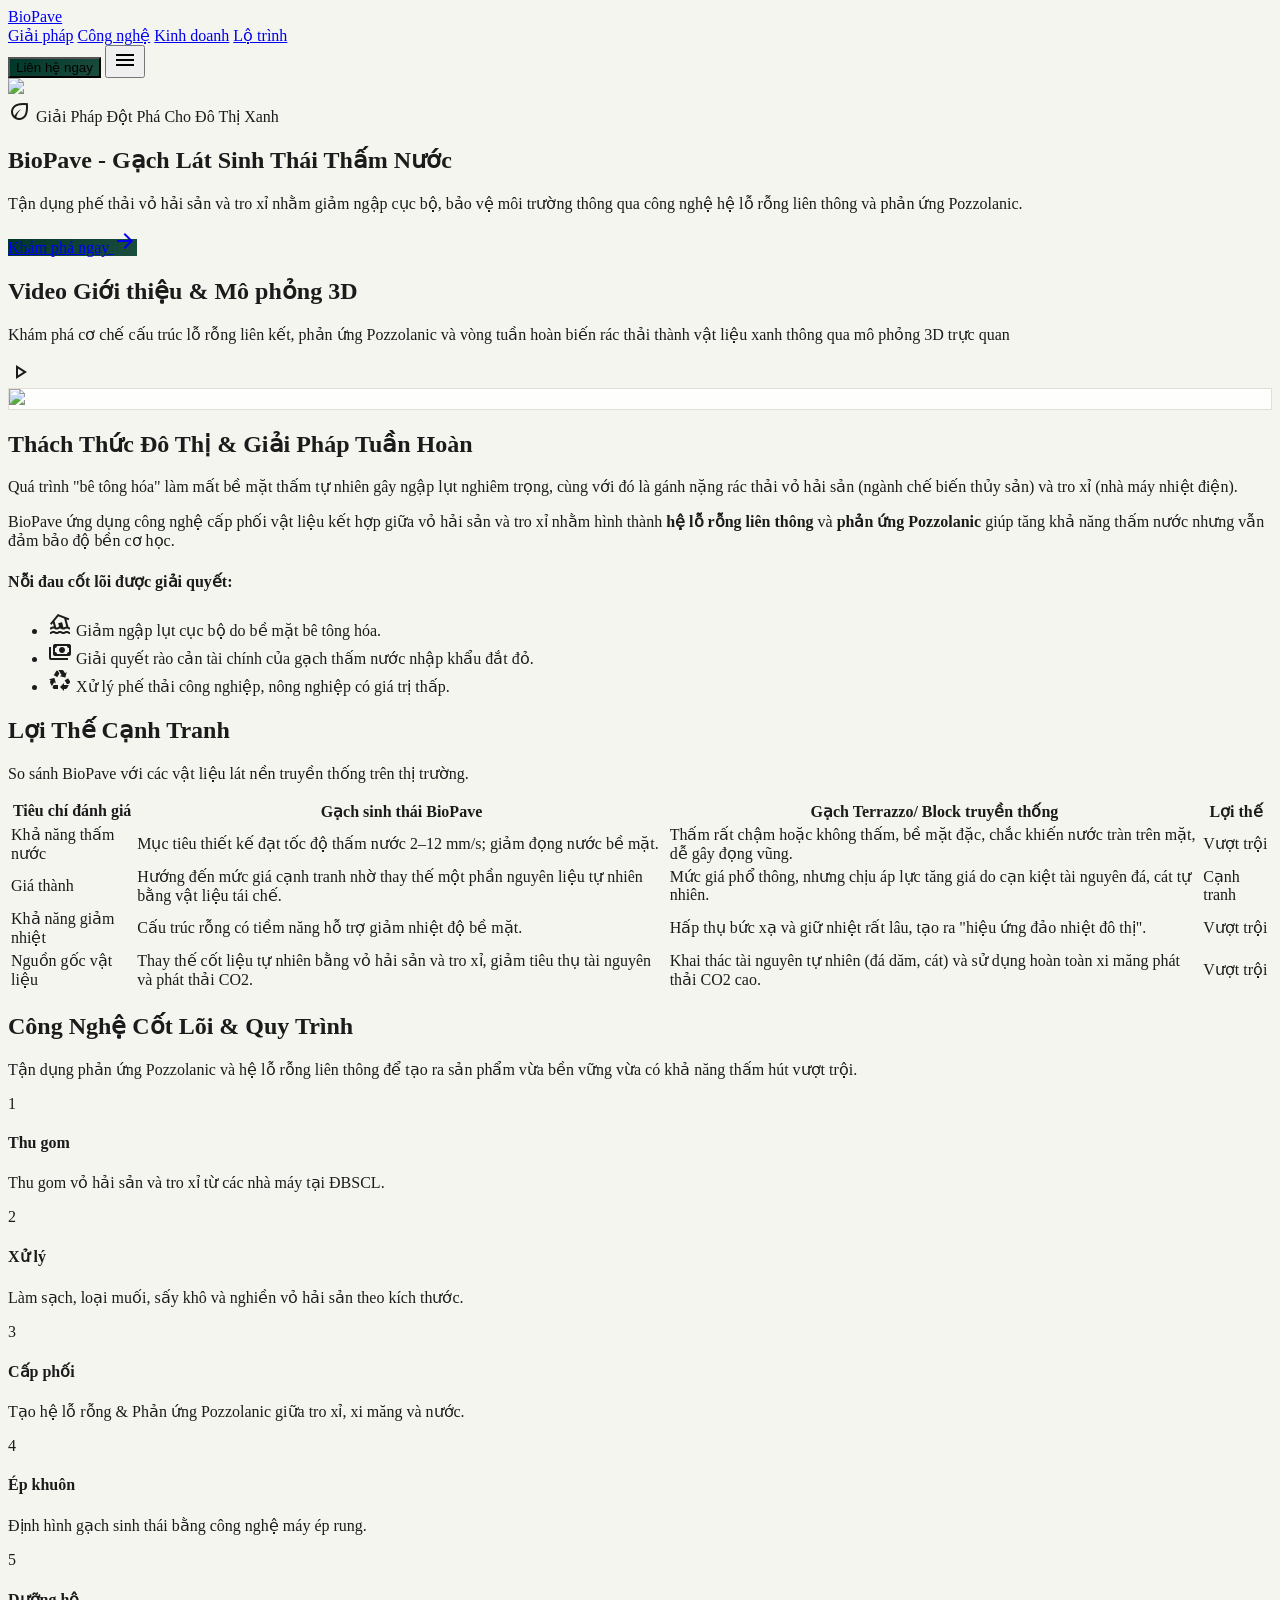
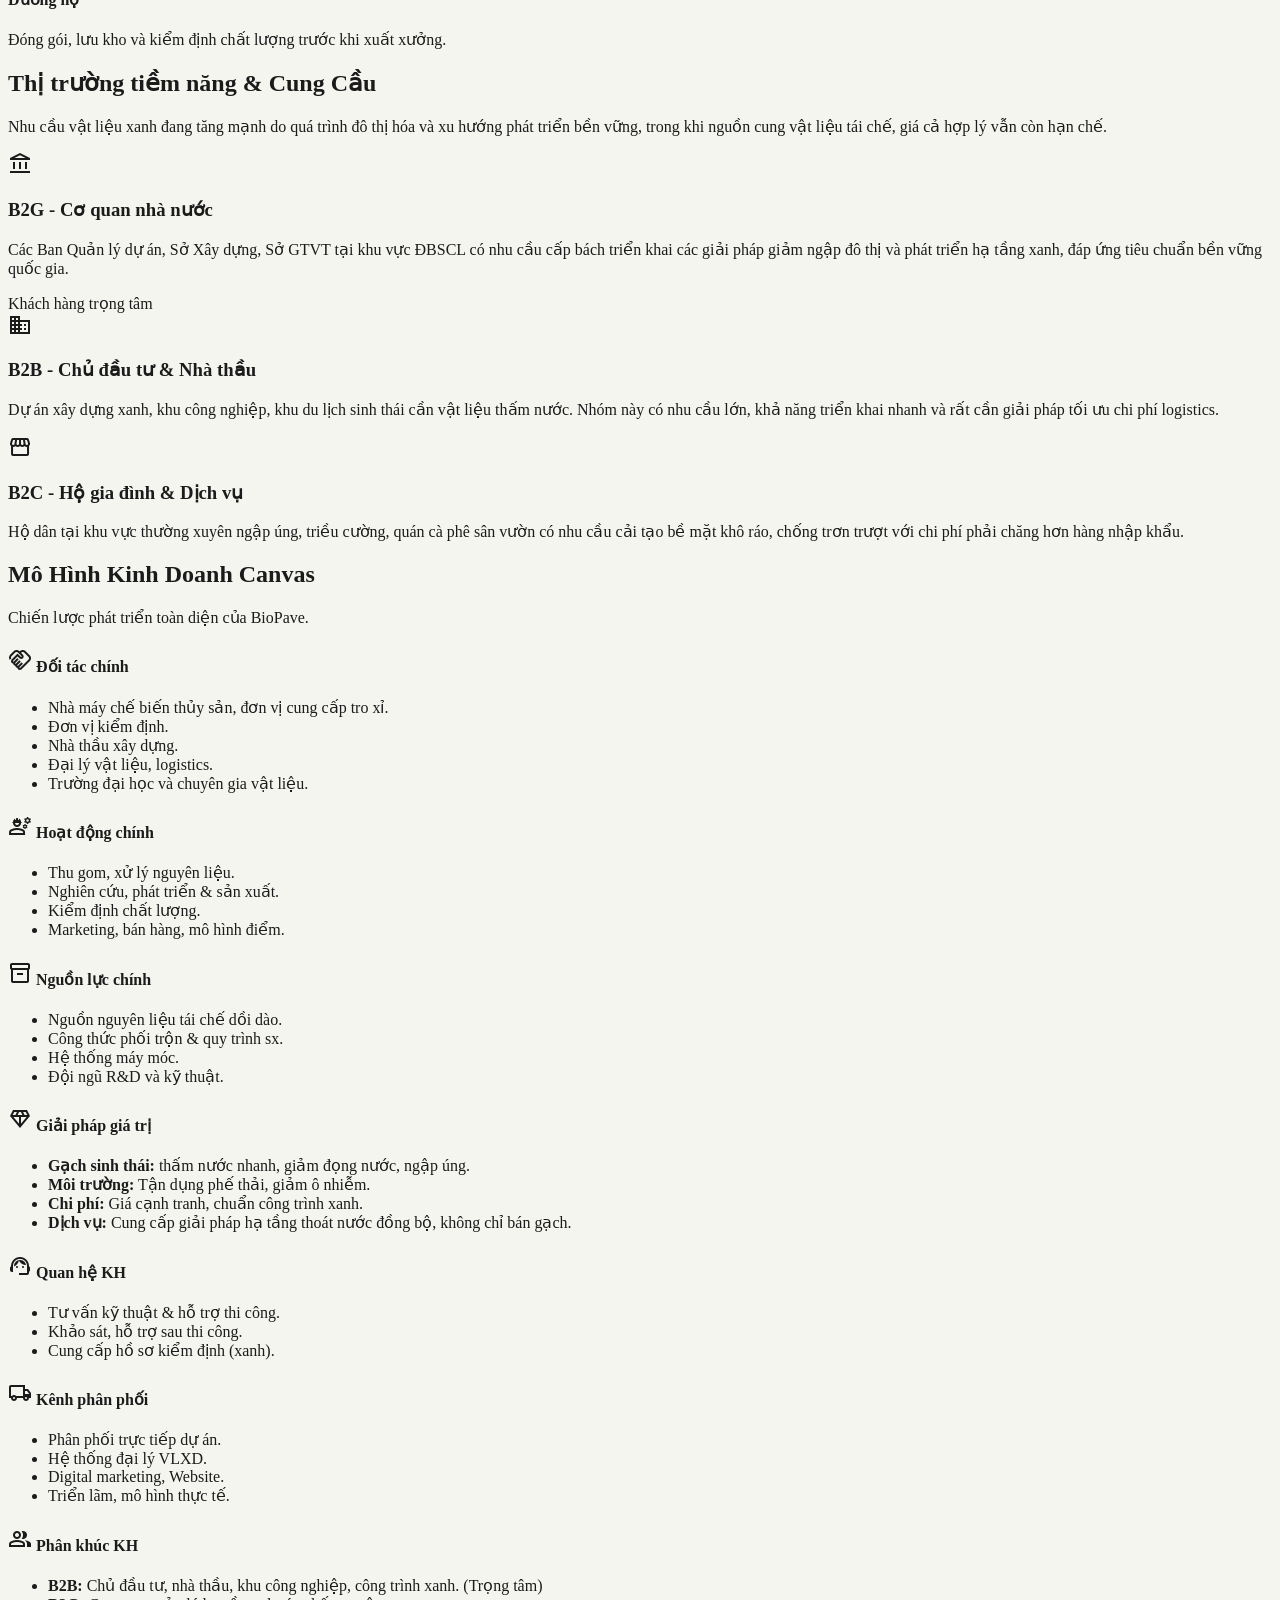
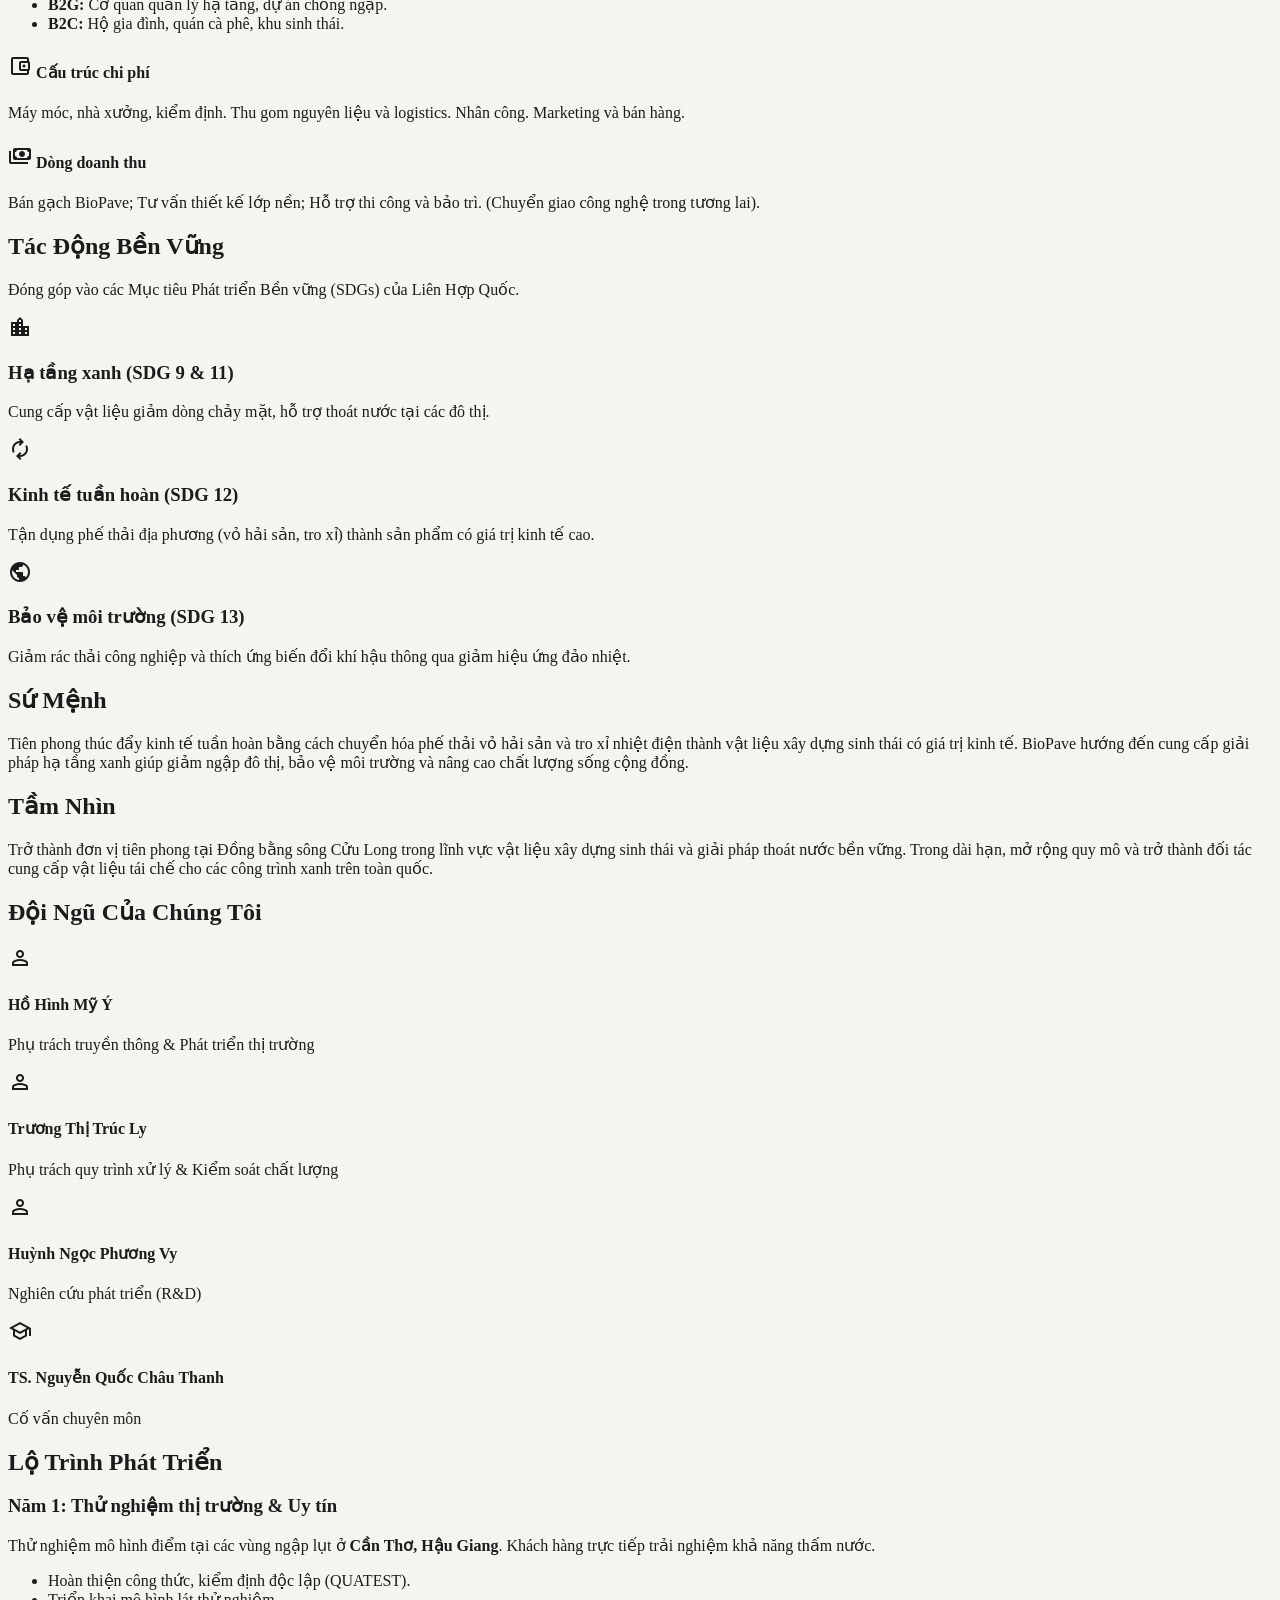
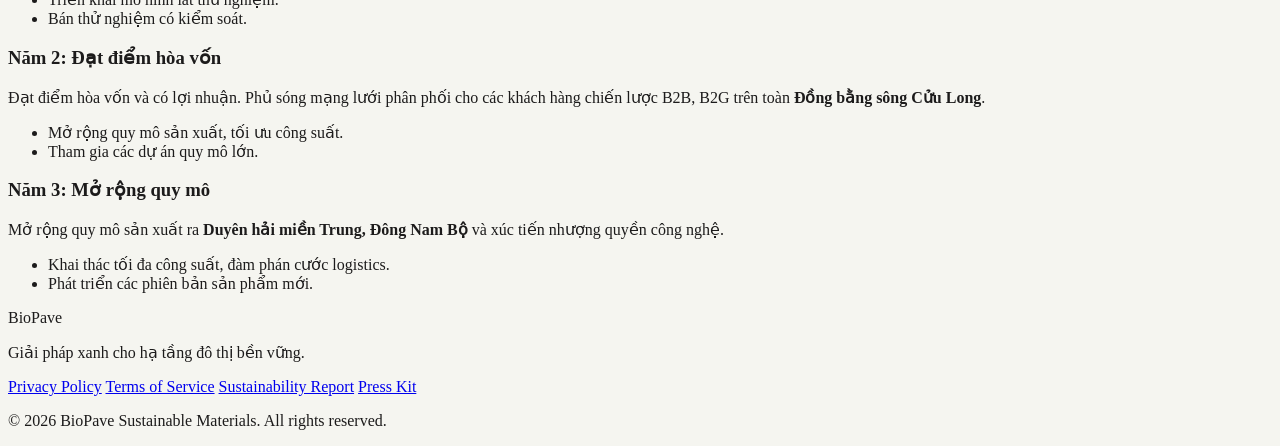
==== index.html @ 24994760 "Create index.html" ====
<!DOCTYPE html>

<html class="light" lang="vi"><head>
<meta charset="utf-8"/>
<meta content="width=device-width, initial-scale=1.0" name="viewport"/>
<title>BioPave - Gạch Lát Sinh Thái Thấm Nước</title>
<!-- Tailwind CSS & Plugins -->
<script src="https://cdn.tailwindcss.com?plugins=forms,container-queries"></script>
<!-- Google Fonts -->
<link href="https://fonts.googleapis.com" rel="preconnect"/>
<link crossorigin="" href="https://fonts.gstatic.com" rel="preconnect"/>
<link href="https://fonts.googleapis.com/css2?family=Be+Vietnam+Pro:wght@400;500;600;700&amp;display=swap" rel="stylesheet"/>
<!-- Material Symbols -->
<link href="https://fonts.googleapis.com/css2?family=Material+Symbols+Outlined:wght,FILL@100..700,0..1&amp;display=swap" rel="stylesheet"/>
<!-- Tailwind Configuration -->
<script id="tailwind-config">
        tailwind.config = {
            darkMode: "class",
            theme: {
                extend: {
                    "colors": {
                        "primary-fixed-dim": "#9ed1bd",
                        "tertiary-container": "#434542",
                        "primary-fixed": "#baeed9",
                        "surface-bright": "#fcf9f8",
                        "on-surface": "#1c1b1b",
                        "surface-container-highest": "#e5e2e1",
                        "on-secondary-container": "#765f3d",
                        "on-primary": "#ffffff",
                        "on-secondary-fixed-variant": "#584324",
                        "on-tertiary": "#ffffff",
                        "on-primary-container": "#8abda9",
                        "secondary-container": "#fbdbb0",
                        "secondary-fixed-dim": "#e1c299",
                        "inverse-surface": "#313030",
                        "surface-container-low": "#f6f3f2",
                        "inverse-on-surface": "#f3f0ef",
                        "tertiary-fixed-dim": "#c6c7c2",
                        "surface-container": "#f0edec",
                        "secondary": "#725a39",
                        "error-container": "#ffdad6",
                        "on-tertiary-fixed-variant": "#454744",
                        "on-primary-fixed-variant": "#1d4f40",
                        "on-tertiary-container": "#b2b2ae",
                        "on-primary-fixed": "#002117",
                        "tertiary": "#2d2f2c",
                        "surface-variant": "#e5e2e1",
                        "on-secondary-fixed": "#281801",
                        "surface-dim": "#dcd9d9",
                        "error": "#ba1a1a",
                        "on-error-container": "#93000a",
                        "secondary-fixed": "#feddb3",
                        "surface-container-lowest": "#ffffff",
                        "on-tertiary-fixed": "#1a1c19",
                        "on-error": "#ffffff",
                        "on-surface-variant": "#404945",
                        "tertiary-fixed": "#e3e3de",
                        "inverse-primary": "#9ed1bd",
                        "outline-variant": "#c0c9c3",
                        "surface-container-high": "#ebe7e7",
                        "outline": "#707974",
                        "surface": "#fcf9f8",
                        "on-secondary": "#ffffff",
                        "surface-tint": "#376757",
                        "on-background": "#1c1b1b",
                        "primary-container": "#1b4d3e",
                        "background": "#fcf9f8",
                        "primary": "#003629"
                    },
                    "borderRadius": {
                        "DEFAULT": "0.25rem",
                        "lg": "0.5rem",
                        "xl": "0.75rem",
                        "full": "9999px",
                        "2xl": "1rem",
                        "3xl": "1.5rem"
                    },
                    "spacing": {
                        "margin-desktop": "40px",
                        "container-max": "1280px",
                        "unit": "8px",
                        "gutter": "24px",
                        "margin-mobile": "16px",
                        "section-py": "120px"
                    },
                    "fontFamily": {
                        "label-md": ["Be Vietnam Pro"],
                        "headline-md": ["Be Vietnam Pro"],
                        "headline-xl-mobile": ["Be Vietnam Pro"],
                        "body-lg": ["Be Vietnam Pro"],
                        "headline-lg": ["Be Vietnam Pro"],
                        "headline-xl": ["Be Vietnam Pro"],
                        "body-md": ["Be Vietnam Pro"]
                    },
                    "fontSize": {
                        "label-md": ["14px", { "lineHeight": "20px", "letterSpacing": "0.05em", "fontWeight": "600" }],
                        "headline-md": ["24px", { "lineHeight": "32px", "fontWeight": "600" }],
                        "headline-xl-mobile": ["32px", { "lineHeight": "40px", "letterSpacing": "-0.01em", "fontWeight": "700" }],
                        "body-lg": ["18px", { "lineHeight": "28px", "fontWeight": "400" }],
                        "headline-lg": ["32px", { "lineHeight": "40px", "fontWeight": "600" }],
                        "headline-xl": ["48px", { "lineHeight": "56px", "letterSpacing": "-0.02em", "fontWeight": "700" }],
                        "body-md": ["16px", { "lineHeight": "24px", "fontWeight": "400" }]
                    },
                    "boxShadow": {
                        "soft": "0 4px 20px rgba(27, 77, 62, 0.08)",
                        "canvas": "0 8px 30px rgba(27, 77, 62, 0.12)"
                    }
                }
            }
        }
    </script>
<style>
        body {
            background-color: #F5F5F0; /* Level 1 Base */
            color: #1c1b1b;
        }
        .btn-primary {
            background: linear-gradient(135deg, #003629 0%, #1b4d3e 100%);
            transition: all 0.3s ease;
        }
        .btn-primary:hover {
            background: linear-gradient(135deg, #1b4d3e 0%, #376757 100%);
            transform: translateY(-2px);
            box-shadow: 0 8px 24px rgba(27, 77, 62, 0.2);
        }
        .glass-card {
            background: rgba(255, 255, 255, 0.85);
            backdrop-filter: blur(12px);
            border: 1px solid rgba(114, 90, 57, 0.2);
        }
        .table-row-hover:hover {
            background-color: rgba(186, 238, 217, 0.1);
        }
    </style>
</head>
<body class="font-body-md text-on-background antialiased selection:bg-primary-container selection:text-on-primary-container overflow-x-hidden">
<!-- TopNavBar Shared Component -->
<nav class="fixed top-0 w-full z-50 bg-surface/80 dark:bg-surface-dim/80 backdrop-blur-md shadow-sm transition-all duration-300 ease-in-out">
<div class="flex justify-between items-center h-20 px-margin-mobile md:px-margin-desktop max-w-container-max mx-auto">
<a class="font-headline-md text-headline-md font-bold text-primary dark:text-primary-fixed-dim" href="#">BioPave</a>
<div class="hidden md:flex items-center gap-6">
<a class="font-label-md text-label-md text-on-surface-variant dark:text-on-tertiary-container hover:text-primary transition-colors hover:bg-primary-container/10 dark:hover:bg-primary-container/20 rounded-lg px-3 py-2 transition-all" href="#solutions">Giải pháp</a>
<a class="font-label-md text-label-md text-on-surface-variant dark:text-on-tertiary-container hover:text-primary transition-colors hover:bg-primary-container/10 dark:hover:bg-primary-container/20 rounded-lg px-3 py-2 transition-all" href="#technology">Công nghệ</a>
<a class="font-label-md text-label-md text-on-surface-variant dark:text-on-tertiary-container hover:text-primary transition-colors hover:bg-primary-container/10 dark:hover:bg-primary-container/20 rounded-lg px-3 py-2 transition-all" href="#business">Kinh doanh</a>
<a class="font-label-md text-label-md text-on-surface-variant dark:text-on-tertiary-container hover:text-primary transition-colors hover:bg-primary-container/10 dark:hover:bg-primary-container/20 rounded-lg px-3 py-2 transition-all" href="#roadmap">Lộ trình</a>
</div>
<button class="hidden md:inline-flex btn-primary text-on-primary font-label-md text-label-md px-6 py-3 rounded-full">Liên hệ ngay</button>
<button class="md:hidden text-primary p-2">
<span class="material-symbols-outlined text-2xl">menu</span>
</button>
</div>
</nav>
<main>
<!-- 1. Hero Section -->
<section class="relative min-h-[90vh] flex items-center justify-center pt-20 overflow-hidden">
<!-- Background Image -->
<div class="absolute inset-0 z-0">
<img class="w-full h-full object-cover object-center" data-alt="Macro photography of permeable bio-paving stones in an urban park setting. The ground is made of textured, sustainable concrete mixed with recycled materials, allowing water to drain. Small patches of green moss and grass grow between the joints. The background shows a modern, bright, out-of-focus city street với pedestrians, bathed in soft, natural daylight. The aesthetic is ecological modernism, emphasizing a clean, green, and breathable urban environment." src="https://lh3.googleusercontent.com/aida-public/[base64]"/>
<div class="absolute inset-0 bg-surface/70 backdrop-blur-sm"></div>
<div class="absolute inset-0 bg-gradient-to-t from-background to-transparent"></div>
</div>
<div class="relative z-10 max-w-container-max mx-auto px-margin-mobile md:px-margin-desktop text-center mt-12 md:mt-24">
<div class="inline-flex items-center gap-2 px-4 py-2 rounded-full bg-primary-container/10 text-primary-container font-label-md text-label-md mb-8 border border-primary-container/20">
<span class="material-symbols-outlined text-sm">eco</span>
                    Giải Pháp Đột Phá Cho Đô Thị Xanh
                </div>
<h1 class="font-headline-xl-mobile md:font-headline-xl text-headline-xl-mobile md:text-headline-xl text-primary max-w-4xl mx-auto mb-6 leading-tight">
                    BioPave - Gạch Lát Sinh Thái Thấm Nước
                </h1>
<p class="font-body-lg text-body-lg text-on-surface-variant max-w-2xl mx-auto mb-10">
                    Tận dụng phế thải vỏ hải sản và tro xỉ nhằm giảm ngập cục bộ, bảo vệ môi trường thông qua công nghệ hệ lỗ rỗng liên thông và phản ứng Pozzolanic.
                </p>
<a class="inline-flex items-center justify-center btn-primary text-on-primary font-label-md text-label-md px-8 py-4 rounded-full min-w-[200px]" href="#solutions">
                    Khám phá ngay
                    <span class="material-symbols-outlined ml-2 text-sm">arrow_forward</span>
</a>
</div>
</section><section class="py-20 bg-surface-container-low">
<div class="max-w-container-max mx-auto px-margin-mobile md:px-margin-desktop text-center">
<h2 class="font-headline-md text-headline-md text-primary mb-4">Video Giới thiệu &amp; Mô phỏng 3D</h2>
<p class="font-body-md text-body-md text-on-surface-variant max-w-3xl mx-auto mb-12">
      Khám phá cơ chế cấu trúc lỗ rỗng liên kết, phản ứng Pozzolanic và vòng tuần hoàn biến rác thải thành vật liệu xanh thông qua mô phỏng 3D trực quan
    </p>
<div class="relative aspect-video w-full max-w-4xl mx-auto bg-surface-container-highest rounded-3xl overflow-hidden shadow-lg group cursor-pointer">
<div class="absolute inset-0 flex items-center justify-center">
<div class="w-20 h-20 bg-primary-container rounded-full flex items-center justify-center text-on-primary shadow-xl transition-transform duration-300 group-hover:scale-110">
<span class="material-symbols-outlined text-4xl">play_arrow</span>
</div>
</div>
<div class="absolute inset-0 bg-primary/5 opacity-0 group-hover:opacity-100 transition-opacity duration-300"></div>
</div>
</div>
</section>
<!-- 3. Problem & Solution Section -->
<section class="py-section-py bg-background relative z-20" id="solutions">
<div class="max-w-container-max mx-auto px-margin-mobile md:px-margin-desktop">
<div class="grid grid-cols-1 lg:grid-cols-2 gap-16 items-center">
<div class="order-2 lg:order-1 relative">
<div class="aspect-square rounded-3xl overflow-hidden glass-card p-4 relative z-10 shadow-soft">
<img class="w-full h-full object-cover rounded-2xl" data-alt="A split-screen style conceptual illustration or 3D render. One side shows traditional grey concrete paving causing a puddle of water during rain. The other side shows BioPave permeable paving with water filtering straight through the surface into the ground below. The overall tone is modern, clean, highlighting the contrast between conventional urban flooding and sustainable drainage solutions in a bright, ecological architectural style." src="https://lh3.googleusercontent.com/aida-public/[base64]"/>
</div>
<!-- Decorative element -->
<div class="absolute -bottom-8 -right-8 w-64 h-64 bg-primary-fixed rounded-full blur-3xl opacity-50 z-0"></div>
</div>
<div class="order-1 lg:order-2">
<h2 class="font-headline-lg text-headline-lg text-primary mb-6">Thách Thức Đô Thị &amp; Giải Pháp Tuần Hoàn</h2>
<p class="font-body-lg text-body-lg text-on-surface-variant leading-relaxed mb-6">
                            Quá trình "bê tông hóa" làm mất bề mặt thấm tự nhiên gây ngập lụt nghiêm trọng, cùng với đó là gánh nặng rác thải vỏ hải sản (ngành chế biến thủy sản) và tro xỉ (nhà máy nhiệt điện).
                        </p>
<p class="font-body-lg text-body-lg text-on-surface-variant leading-relaxed mb-8">
                            BioPave ứng dụng công nghệ cấp phối vật liệu kết hợp giữa vỏ hải sản và tro xỉ nhằm hình thành <strong>hệ lỗ rỗng liên thông</strong> và <strong>phản ứng Pozzolanic</strong> giúp tăng khả năng thấm nước nhưng vẫn đảm bảo độ bền cơ học.
                        </p>
<div class="bg-primary-container/5 border-l-4 border-primary p-6 rounded-r-xl">
<h4 class="font-headline-md text-lg text-primary mb-2">Nỗi đau cốt lõi được giải quyết:</h4>
<ul class="space-y-3 font-body-md text-on-surface-variant">
<li class="flex items-start gap-2">
<span class="material-symbols-outlined text-primary text-[20px] mt-0.5">flood</span>
<span>Giảm ngập lụt cục bộ do bề mặt bê tông hóa.</span>
</li>
<li class="flex items-start gap-2">
<span class="material-symbols-outlined text-primary text-[20px] mt-0.5">payments</span>
<span>Giải quyết rào cản tài chính của gạch thấm nước nhập khẩu đắt đỏ.</span>
</li>
<li class="flex items-start gap-2">
<span class="material-symbols-outlined text-primary text-[20px] mt-0.5">recycling</span>
<span>Xử lý phế thải công nghiệp, nông nghiệp có giá trị thấp.</span>
</li>
</ul>
</div>
</div>
</div>
</div>
</section>
<!-- Comparison Table Section -->
<section class="py-section-py bg-surface-container-low" id="comparison">
<div class="max-w-container-max mx-auto px-margin-mobile md:px-margin-desktop">
<div class="text-center mb-16">
<h2 class="font-headline-lg text-headline-lg text-primary mb-4">Lợi Thế Cạnh Tranh</h2>
<p class="font-body-md text-body-md text-on-surface-variant max-w-2xl mx-auto">So sánh BioPave với các vật liệu lát nền truyền thống trên thị trường.</p>
</div>
<div class="overflow-x-auto rounded-2xl border border-outline-variant/30 shadow-sm bg-surface">
<table class="w-full text-left border-collapse">
<thead>
<tr class="bg-primary-container/10 border-b border-outline-variant/30">
<th class="font-label-md text-label-md text-primary p-6 w-1/4">Tiêu chí đánh giá</th>
<th class="font-label-md text-label-md text-primary p-6 w-1/3 bg-primary/5">Gạch sinh thái BioPave</th>
<th class="font-label-md text-label-md text-on-surface p-6 w-1/3">Gạch Terrazzo/ Block truyền thống</th>
<th class="font-label-md text-label-md text-primary p-6 text-center">Lợi thế</th>
</tr>
</thead>
<tbody class="font-body-md text-body-md text-on-surface-variant">
<tr class="border-b border-outline-variant/20 table-row-hover transition-colors">
<td class="p-6 font-semibold text-on-surface">Khả năng thấm nước</td>
<td class="p-6 bg-primary/5">Mục tiêu thiết kế đạt tốc độ thấm nước 2–12 mm/s; giảm đọng nước bề mặt.</td>
<td class="p-6">Thấm rất chậm hoặc không thấm, bề mặt đặc, chắc khiến nước tràn trên mặt, dễ gây đọng vũng.</td>
<td class="p-6 text-center"><span class="inline-block px-3 py-1 bg-primary/10 text-primary rounded-full text-xs font-semibold">Vượt trội</span></td>
</tr>
<tr class="border-b border-outline-variant/20 table-row-hover transition-colors">
<td class="p-6 font-semibold text-on-surface">Giá thành</td>
<td class="p-6 bg-primary/5">Hướng đến mức giá cạnh tranh nhờ thay thế một phần nguyên liệu tự nhiên bằng vật liệu tái chế.</td>
<td class="p-6">Mức giá phổ thông, nhưng chịu áp lực tăng giá do cạn kiệt tài nguyên đá, cát tự nhiên.</td>
<td class="p-6 text-center"><span class="inline-block px-3 py-1 bg-primary-fixed text-on-primary-fixed rounded-full text-xs font-semibold">Cạnh tranh</span></td>
</tr>
<tr class="border-b border-outline-variant/20 table-row-hover transition-colors">
<td class="p-6 font-semibold text-on-surface">Khả năng giảm nhiệt</td>
<td class="p-6 bg-primary/5">Cấu trúc rỗng có tiềm năng hỗ trợ giảm nhiệt độ bề mặt.</td>
<td class="p-6">Hấp thụ bức xạ và giữ nhiệt rất lâu, tạo ra "hiệu ứng đảo nhiệt đô thị".</td>
<td class="p-6 text-center"><span class="inline-block px-3 py-1 bg-primary/10 text-primary rounded-full text-xs font-semibold">Vượt trội</span></td>
</tr>
<tr class="table-row-hover transition-colors">
<td class="p-6 font-semibold text-on-surface">Nguồn gốc vật liệu</td>
<td class="p-6 bg-primary/5">Thay thế cốt liệu tự nhiên bằng vỏ hải sản và tro xỉ, giảm tiêu thụ tài nguyên và phát thải CO2.</td>
<td class="p-6">Khai thác tài nguyên tự nhiên (đá dăm, cát) và sử dụng hoàn toàn xi măng phát thải CO2 cao.</td>
<td class="p-6 text-center"><span class="inline-block px-3 py-1 bg-primary/10 text-primary rounded-full text-xs font-semibold">Vượt trội</span></td>
</tr>
</tbody>
</table>
</div>
</div>
</section>
<!-- Technology / Production Process Section -->
<section class="py-section-py bg-background" id="technology">
<div class="max-w-container-max mx-auto px-margin-mobile md:px-margin-desktop">
<div class="text-center mb-16">
<h2 class="font-headline-lg text-headline-lg text-primary mb-4">Công Nghệ Cốt Lõi &amp; Quy Trình</h2>
<p class="font-body-md text-body-md text-on-surface-variant max-w-3xl mx-auto">
                        Tận dụng phản ứng Pozzolanic và hệ lỗ rỗng liên thông để tạo ra sản phẩm vừa bền vững vừa có khả năng thấm hút vượt trội.
                    </p>
</div>
<div class="grid grid-cols-1 md:grid-cols-5 gap-4 relative">
<!-- Connecting Line -->
<div class="hidden md:block absolute top-1/2 left-10 right-10 h-1 bg-primary-fixed/50 -translate-y-1/2 z-0"></div>
<!-- Step 1 -->
<div class="bg-surface relative z-10 p-6 rounded-2xl border-2 border-primary-fixed/50 text-center shadow-sm flex flex-col items-center">
<div class="w-16 h-16 rounded-full bg-primary text-on-primary flex items-center justify-center mb-4 text-2xl font-bold shadow-md">1</div>
<h4 class="font-headline-md text-[18px] text-primary mb-2">Thu gom</h4>
<p class="font-body-md text-sm text-on-surface-variant">Thu gom vỏ hải sản và tro xỉ từ các nhà máy tại ĐBSCL.</p>
</div>
<!-- Step 2 -->
<div class="bg-surface relative z-10 p-6 rounded-2xl border-2 border-primary-fixed/50 text-center shadow-sm flex flex-col items-center">
<div class="w-16 h-16 rounded-full bg-primary text-on-primary flex items-center justify-center mb-4 text-2xl font-bold shadow-md">2</div>
<h4 class="font-headline-md text-[18px] text-primary mb-2">Xử lý</h4>
<p class="font-body-md text-sm text-on-surface-variant">Làm sạch, loại muối, sấy khô và nghiền vỏ hải sản theo kích thước.</p>
</div>
<!-- Step 3 -->
<div class="bg-surface relative z-10 p-6 rounded-2xl border-2 border-primary-fixed text-center shadow-md transform md:-translate-y-4 flex flex-col items-center">
<div class="w-16 h-16 rounded-full bg-primary text-on-primary flex items-center justify-center mb-4 text-2xl font-bold shadow-lg ring-4 ring-primary/20">3</div>
<h4 class="font-headline-md text-[18px] text-primary mb-2">Cấp phối</h4>
<p class="font-body-md text-sm text-on-surface-variant font-semibold">Tạo hệ lỗ rỗng &amp; Phản ứng Pozzolanic giữa tro xỉ, xi măng và nước.</p>
</div>
<!-- Step 4 -->
<div class="bg-surface relative z-10 p-6 rounded-2xl border-2 border-primary-fixed/50 text-center shadow-sm flex flex-col items-center">
<div class="w-16 h-16 rounded-full bg-primary text-on-primary flex items-center justify-center mb-4 text-2xl font-bold shadow-md">4</div>
<h4 class="font-headline-md text-[18px] text-primary mb-2">Ép khuôn</h4>
<p class="font-body-md text-sm text-on-surface-variant">Định hình gạch sinh thái bằng công nghệ máy ép rung.</p>
</div>
<!-- Step 5 -->
<div class="bg-surface relative z-10 p-6 rounded-2xl border-2 border-primary-fixed/50 text-center shadow-sm flex flex-col items-center">
<div class="w-16 h-16 rounded-full bg-primary text-on-primary flex items-center justify-center mb-4 text-2xl font-bold shadow-md">5</div>
<h4 class="font-headline-md text-[18px] text-primary mb-2">Dưỡng hộ</h4>
<p class="font-body-md text-sm text-on-surface-variant">Đóng gói, lưu kho và kiểm định chất lượng trước khi xuất xưởng.</p>
</div>
</div>
</div>
</section>
<!-- Detailed Market Analysis Section -->
<section class="py-section-py bg-surface-container" id="target-market">
<div class="max-w-container-max mx-auto px-margin-mobile md:px-margin-desktop">
<div class="text-center mb-16">
<h2 class="font-headline-lg text-headline-lg text-primary mb-4">Thị trường tiềm năng &amp; Cung Cầu</h2>
<p class="font-body-md text-body-md text-on-surface-variant max-w-3xl mx-auto">
                        Nhu cầu vật liệu xanh đang tăng mạnh do quá trình đô thị hóa và xu hướng phát triển bền vững, trong khi nguồn cung vật liệu tái chế, giá cả hợp lý vẫn còn hạn chế.
                    </p>
</div>
<div class="grid grid-cols-1 md:grid-cols-3 gap-8">
<div class="bg-surface p-8 rounded-2xl border-2 border-primary-fixed shadow-sm">
<div class="w-16 h-16 bg-primary/10 text-primary rounded-xl flex items-center justify-center mb-6">
<span class="material-symbols-outlined text-3xl">account_balance</span>
</div>
<h3 class="font-headline-md text-[22px] font-semibold text-primary mb-3">B2G - Cơ quan nhà nước</h3>
<p class="font-body-md text-body-md text-on-surface-variant">
                            Các Ban Quản lý dự án, Sở Xây dựng, Sở GTVT tại khu vực ĐBSCL có nhu cầu cấp bách triển khai các giải pháp giảm ngập đô thị và phát triển hạ tầng xanh, đáp ứng tiêu chuẩn bền vững quốc gia.
                        </p>
</div>
<div class="bg-surface p-8 rounded-2xl border-2 border-primary-container shadow-md relative transform -translate-y-2">
<div class="absolute -top-4 right-4 bg-primary text-on-primary text-xs font-bold px-3 py-1 rounded-full">Khách hàng trọng tâm</div>
<div class="w-16 h-16 bg-primary text-on-primary rounded-xl flex items-center justify-center mb-6">
<span class="material-symbols-outlined text-3xl">domain</span>
</div>
<h3 class="font-headline-md text-[22px] font-semibold text-primary mb-3">B2B - Chủ đầu tư &amp; Nhà thầu</h3>
<p class="font-body-md text-body-md text-on-surface-variant">
                            Dự án xây dựng xanh, khu công nghiệp, khu du lịch sinh thái cần vật liệu thấm nước. Nhóm này có nhu cầu lớn, khả năng triển khai nhanh và rất cần giải pháp tối ưu chi phí logistics.
                        </p>
</div>
<div class="bg-surface p-8 rounded-2xl border-2 border-primary-fixed shadow-sm">
<div class="w-16 h-16 bg-primary/10 text-primary rounded-xl flex items-center justify-center mb-6">
<span class="material-symbols-outlined text-3xl">storefront</span>
</div>
<h3 class="font-headline-md text-[22px] font-semibold text-primary mb-3">B2C - Hộ gia đình &amp; Dịch vụ</h3>
<p class="font-body-md text-body-md text-on-surface-variant">
                            Hộ dân tại khu vực thường xuyên ngập úng, triều cường, quán cà phê sân vườn có nhu cầu cải tạo bề mặt khô ráo, chống trơn trượt với chi phí phải chăng hơn hàng nhập khẩu.
                        </p>
</div>
</div>
</div>
</section>
<!-- Business Model Canvas Section -->
<section class="py-section-py bg-background" id="business">
<div class="max-w-container-max mx-auto px-margin-mobile md:px-margin-desktop">
<div class="text-center mb-16">
<h2 class="font-headline-lg text-headline-lg text-primary mb-4">Mô Hình Kinh Doanh Canvas</h2>
<p class="font-body-md text-body-md text-on-surface-variant max-w-2xl mx-auto">Chiến lược phát triển toàn diện của BioPave.</p>
</div>
<div class="bg-surface p-6 md:p-10 rounded-3xl shadow-canvas border border-outline-variant/30 overflow-x-auto">
<div class="min-w-[1000px] grid grid-cols-10 gap-4">
<!-- Đối tác chính -->
<div class="col-span-2 bg-surface-container-low p-5 rounded-xl border border-outline-variant/20">
<h4 class="font-headline-md text-lg text-primary mb-4 flex items-center gap-2">
<span class="material-symbols-outlined text-xl">handshake</span>
                                Đối tác chính
                            </h4>
<ul class="font-body-md text-sm text-on-surface-variant space-y-2 list-disc pl-4">
<li>Nhà máy chế biến thủy sản, đơn vị cung cấp tro xỉ.</li>
<li>Đơn vị kiểm định.</li>
<li>Nhà thầu xây dựng.</li>
<li>Đại lý vật liệu, logistics.</li>
<li>Trường đại học và chuyên gia vật liệu.</li>
</ul>
</div>
<!-- Hoạt động & Nguồn lực -->
<div class="col-span-2 flex flex-col gap-4">
<div class="bg-surface-container-low p-5 rounded-xl border border-outline-variant/20 flex-1">
<h4 class="font-headline-md text-lg text-primary mb-4 flex items-center gap-2">
<span class="material-symbols-outlined text-xl">engineering</span>
                                    Hoạt động chính
                                </h4>
<ul class="font-body-md text-sm text-on-surface-variant space-y-2 list-disc pl-4">
<li>Thu gom, xử lý nguyên liệu.</li>
<li>Nghiên cứu, phát triển &amp; sản xuất.</li>
<li>Kiểm định chất lượng.</li>
<li>Marketing, bán hàng, mô hình điểm.</li>
</ul>
</div>
<div class="bg-surface-container-low p-5 rounded-xl border border-outline-variant/20 flex-1">
<h4 class="font-headline-md text-lg text-primary mb-4 flex items-center gap-2">
<span class="material-symbols-outlined text-xl">inventory_2</span>
                                    Nguồn lực chính
                                </h4>
<ul class="font-body-md text-sm text-on-surface-variant space-y-2 list-disc pl-4">
<li>Nguồn nguyên liệu tái chế dồi dào.</li>
<li>Công thức phối trộn &amp; quy trình sx.</li>
<li>Hệ thống máy móc.</li>
<li>Đội ngũ R&amp;D và kỹ thuật.</li>
</ul>
</div>
</div>
<!-- Giải pháp giá trị -->
<div class="col-span-2 bg-primary/10 p-5 rounded-xl border-2 border-primary/20">
<h4 class="font-headline-md text-lg text-primary mb-4 flex items-center gap-2 justify-center text-center">
<span class="material-symbols-outlined text-xl">diamond</span>
                                Giải pháp giá trị
                            </h4>
<ul class="font-body-md text-sm text-on-surface-variant space-y-3 list-disc pl-4">
<li><strong>Gạch sinh thái:</strong> thấm nước nhanh, giảm đọng nước, ngập úng.</li>
<li><strong>Môi trường:</strong> Tận dụng phế thải, giảm ô nhiễm.</li>
<li><strong>Chi phí:</strong> Giá cạnh tranh, chuẩn công trình xanh.</li>
<li><strong>Dịch vụ:</strong> Cung cấp giải pháp hạ tầng thoát nước đồng bộ, không chỉ bán gạch.</li>
</ul>
</div>
<!-- Quan hệ & Kênh phân phối -->
<div class="col-span-2 flex flex-col gap-4">
<div class="bg-surface-container-low p-5 rounded-xl border border-outline-variant/20 flex-1">
<h4 class="font-headline-md text-lg text-primary mb-4 flex items-center gap-2">
<span class="material-symbols-outlined text-xl">support_agent</span>
                                    Quan hệ KH
                                </h4>
<ul class="font-body-md text-sm text-on-surface-variant space-y-2 list-disc pl-4">
<li>Tư vấn kỹ thuật &amp; hỗ trợ thi công.</li>
<li>Khảo sát, hỗ trợ sau thi công.</li>
<li>Cung cấp hồ sơ kiểm định (xanh).</li>
</ul>
</div>
<div class="bg-surface-container-low p-5 rounded-xl border border-outline-variant/20 flex-1">
<h4 class="font-headline-md text-lg text-primary mb-4 flex items-center gap-2">
<span class="material-symbols-outlined text-xl">local_shipping</span>
                                    Kênh phân phối
                                </h4>
<ul class="font-body-md text-sm text-on-surface-variant space-y-2 list-disc pl-4">
<li>Phân phối trực tiếp dự án.</li>
<li>Hệ thống đại lý VLXD.</li>
<li>Digital marketing, Website.</li>
<li>Triển lãm, mô hình thực tế.</li>
</ul>
</div>
</div>
<!-- Phân khúc khách hàng -->
<div class="col-span-2 bg-surface-container-low p-5 rounded-xl border border-outline-variant/20">
<h4 class="font-headline-md text-lg text-primary mb-4 flex items-center gap-2">
<span class="material-symbols-outlined text-xl">group</span>
                                Phân khúc KH
                            </h4>
<ul class="font-body-md text-sm text-on-surface-variant space-y-3">
<li><strong class="text-primary">B2B:</strong> Chủ đầu tư, nhà thầu, khu công nghiệp, công trình xanh. (Trọng tâm)</li>
<li><strong class="text-primary">B2G:</strong> Cơ quan quản lý hạ tầng, dự án chống ngập.</li>
<li><strong class="text-primary">B2C:</strong> Hộ gia đình, quán cà phê, khu sinh thái.</li>
</ul>
</div>
<!-- Bottom Row: Chi phí & Doanh thu -->
<div class="col-span-5 bg-surface-container-low p-5 rounded-xl border border-outline-variant/20 mt-2">
<h4 class="font-headline-md text-lg text-primary mb-3 flex items-center gap-2">
<span class="material-symbols-outlined text-xl">account_balance_wallet</span>
                                Cấu trúc chi phí
                            </h4>
<p class="font-body-md text-sm text-on-surface-variant">
                                Máy móc, nhà xưởng, kiểm định. Thu gom nguyên liệu và logistics. Nhân công. Marketing và bán hàng.
                            </p>
</div>
<div class="col-span-5 bg-primary/5 p-5 rounded-xl border border-primary/20 mt-2">
<h4 class="font-headline-md text-lg text-primary mb-3 flex items-center gap-2">
<span class="material-symbols-outlined text-xl">payments</span>
                                Dòng doanh thu
                            </h4>
<p class="font-body-md text-sm text-on-surface-variant">
                                Bán gạch BioPave; Tư vấn thiết kế lớp nền; Hỗ trợ thi công và bảo trì. (Chuyển giao công nghệ trong tương lai).
                            </p>
</div>
</div>
</div>
</div>
</section>
<!-- Impact Section -->
<section class="py-section-py bg-surface-container-low" id="impact">
<div class="max-w-container-max mx-auto px-margin-mobile md:px-margin-desktop">
<div class="text-center mb-16">
<h2 class="font-headline-lg text-headline-lg text-primary mb-4">Tác Động Bền Vững</h2>
<p class="font-body-md text-body-md text-on-surface-variant max-w-2xl mx-auto">Đóng góp vào các Mục tiêu Phát triển Bền vững (SDGs) của Liên Hợp Quốc.</p>
</div>
<div class="grid grid-cols-1 md:grid-cols-3 gap-8">
<div class="bg-surface p-8 rounded-2xl border border-outline-variant/30 shadow-sm">
<div class="w-16 h-16 bg-primary/10 text-primary rounded-xl flex items-center justify-center mb-6">
<span class="material-symbols-outlined text-3xl">location_city</span>
</div>
<h3 class="font-headline-md text-[22px] font-semibold text-primary mb-3">Hạ tầng xanh (SDG 9 &amp; 11)</h3>
<p class="font-body-md text-body-md text-on-surface-variant">Cung cấp vật liệu giảm dòng chảy mặt, hỗ trợ thoát nước tại các đô thị.</p>
</div>
<div class="bg-surface p-8 rounded-2xl border border-outline-variant/30 shadow-sm">
<div class="w-16 h-16 bg-primary/10 text-primary rounded-xl flex items-center justify-center mb-6">
<span class="material-symbols-outlined text-3xl">autorenew</span>
</div>
<h3 class="font-headline-md text-[22px] font-semibold text-primary mb-3">Kinh tế tuần hoàn (SDG 12)</h3>
<p class="font-body-md text-body-md text-on-surface-variant">Tận dụng phế thải địa phương (vỏ hải sản, tro xỉ) thành sản phẩm có giá trị kinh tế cao.</p>
</div>
<div class="bg-surface p-8 rounded-2xl border border-outline-variant/30 shadow-sm">
<div class="w-16 h-16 bg-primary/10 text-primary rounded-xl flex items-center justify-center mb-6">
<span class="material-symbols-outlined text-3xl">public</span>
</div>
<h3 class="font-headline-md text-[22px] font-semibold text-primary mb-3">Bảo vệ môi trường (SDG 13)</h3>
<p class="font-body-md text-body-md text-on-surface-variant">Giảm rác thải công nghiệp và thích ứng biến đổi khí hậu thông qua giảm hiệu ứng đảo nhiệt.</p>
</div>
</div>
</div>
</section>
<!-- About Section -->
<section class="py-section-py bg-background" id="about">
<div class="max-w-container-max mx-auto px-margin-mobile md:px-margin-desktop">
<div class="grid grid-cols-1 lg:grid-cols-2 gap-16 mb-20">
<div>
<h2 class="font-headline-lg text-headline-lg text-primary mb-6">Sứ Mệnh</h2>
<p class="font-body-lg text-body-lg text-on-surface-variant leading-relaxed">
                            Tiên phong thúc đẩy kinh tế tuần hoàn bằng cách chuyển hóa phế thải vỏ hải sản và tro xỉ nhiệt điện thành vật liệu xây dựng sinh thái có giá trị kinh tế. BioPave hướng đến cung cấp giải pháp hạ tầng xanh giúp giảm ngập đô thị, bảo vệ môi trường và nâng cao chất lượng sống cộng đồng.
                        </p>
</div>
<div>
<h2 class="font-headline-lg text-headline-lg text-primary mb-6">Tầm Nhìn</h2>
<p class="font-body-lg text-body-lg text-on-surface-variant leading-relaxed">
                            Trở thành đơn vị tiên phong tại Đồng bằng sông Cửu Long trong lĩnh vực vật liệu xây dựng sinh thái và giải pháp thoát nước bền vững. Trong dài hạn, mở rộng quy mô và trở thành đối tác cung cấp vật liệu tái chế cho các công trình xanh trên toàn quốc.
                        </p>
</div>
</div>
<div class="text-center mb-12">
<h2 class="font-headline-md text-headline-md text-primary mb-4">Đội Ngũ Của Chúng Tôi</h2>
</div>
<div class="grid grid-cols-1 md:grid-cols-2 lg:grid-cols-4 gap-6">
<div class="bg-surface-container-low p-6 rounded-2xl shadow-sm text-center border border-outline-variant/20">
<div class="w-24 h-24 bg-primary-container/20 rounded-full mx-auto mb-4 flex items-center justify-center">
<span class="material-symbols-outlined text-4xl text-primary">person</span>
</div>
<h4 class="font-label-md text-lg text-primary mb-1">Hồ Hình Mỹ Ý</h4>
<p class="font-body-md text-sm text-on-surface-variant">Phụ trách truyền thông &amp; Phát triển thị trường</p>
</div>
<div class="bg-surface-container-low p-6 rounded-2xl shadow-sm text-center border border-outline-variant/20">
<div class="w-24 h-24 bg-primary-container/20 rounded-full mx-auto mb-4 flex items-center justify-center">
<span class="material-symbols-outlined text-4xl text-primary">person</span>
</div>
<h4 class="font-label-md text-lg text-primary mb-1">Trương Thị Trúc Ly</h4>
<p class="font-body-md text-sm text-on-surface-variant">Phụ trách quy trình xử lý &amp; Kiểm soát chất lượng</p>
</div>
<div class="bg-surface-container-low p-6 rounded-2xl shadow-sm text-center border border-outline-variant/20">
<div class="w-24 h-24 bg-primary-container/20 rounded-full mx-auto mb-4 flex items-center justify-center">
<span class="material-symbols-outlined text-4xl text-primary">person</span>
</div>
<h4 class="font-label-md text-lg text-primary mb-1">Huỳnh Ngọc Phương Vy</h4>
<p class="font-body-md text-sm text-on-surface-variant">Nghiên cứu phát triển (R&amp;D)</p>
</div>
<div class="bg-surface-container-low p-6 rounded-2xl shadow-sm text-center border border-outline-variant/20">
<div class="w-24 h-24 bg-primary-container/20 rounded-full mx-auto mb-4 flex items-center justify-center">
<span class="material-symbols-outlined text-4xl text-primary">school</span>
</div>
<h4 class="font-label-md text-lg text-primary mb-1">TS. Nguyễn Quốc Châu Thanh</h4>
<p class="font-body-md text-sm text-on-surface-variant">Cố vấn chuyên môn</p>
</div>
</div>
</div>
</section>
<!-- Roadmap Section -->
<section class="py-section-py bg-surface-container" id="roadmap">
<div class="max-w-container-max mx-auto px-margin-mobile md:px-margin-desktop">
<div class="text-center mb-16">
<h2 class="font-headline-lg text-headline-lg text-primary mb-4">Lộ Trình Phát Triển</h2>
</div>
<div class="max-w-3xl mx-auto relative border-l-2 border-primary-fixed pl-8 ml-4 md:ml-auto md:mr-auto">
<!-- Phase 1 -->
<div class="mb-12 relative">
<div class="absolute -left-[41px] top-1 w-6 h-6 rounded-full bg-primary border-4 border-surface-container"></div>
<h3 class="font-headline-md text-xl text-primary mb-2">Năm 1: Thử nghiệm thị trường &amp; Uy tín</h3>
<div class="font-body-md text-on-surface-variant bg-surface p-6 rounded-xl border border-outline-variant/30 shadow-sm">
<p class="mb-2">Thử nghiệm mô hình điểm tại các vùng ngập lụt ở <strong>Cần Thơ, Hậu Giang</strong>. Khách hàng trực tiếp trải nghiệm khả năng thấm nước.</p>
<ul class="list-disc pl-5 text-sm space-y-1">
<li>Hoàn thiện công thức, kiểm định độc lập (QUATEST).</li>
<li>Triển khai mô hình lát thử nghiệm.</li>
<li>Bán thử nghiệm có kiểm soát.</li>
</ul>
</div>
</div>
<!-- Phase 2 -->
<div class="mb-12 relative">
<div class="absolute -left-[41px] top-1 w-6 h-6 rounded-full bg-primary-fixed-dim border-4 border-surface-container"></div>
<h3 class="font-headline-md text-xl text-primary mb-2">Năm 2: Đạt điểm hòa vốn</h3>
<div class="font-body-md text-on-surface-variant bg-surface p-6 rounded-xl border border-outline-variant/30 shadow-sm">
<p class="mb-2">Đạt điểm hòa vốn và có lợi nhuận. Phủ sóng mạng lưới phân phối cho các khách hàng chiến lược B2B, B2G trên toàn <strong>Đồng bằng sông Cửu Long</strong>.</p>
<ul class="list-disc pl-5 text-sm space-y-1">
<li>Mở rộng quy mô sản xuất, tối ưu công suất.</li>
<li>Tham gia các dự án quy mô lớn.</li>
</ul>
</div>
</div>
<!-- Phase 3 -->
<div class="relative">
<div class="absolute -left-[41px] top-1 w-6 h-6 rounded-full bg-secondary-fixed-dim border-4 border-surface-container"></div>
<h3 class="font-headline-md text-xl text-primary mb-2">Năm 3: Mở rộng quy mô</h3>
<div class="font-body-md text-on-surface-variant bg-surface p-6 rounded-xl border border-outline-variant/30 shadow-sm">
<p class="mb-2">Mở rộng quy mô sản xuất ra <strong>Duyên hải miền Trung, Đông Nam Bộ</strong> và xúc tiến nhượng quyền công nghệ.</p>
<ul class="list-disc pl-5 text-sm space-y-1">
<li>Khai thác tối đa công suất, đàm phán cước logistics.</li>
<li>Phát triển các phiên bản sản phẩm mới.</li>
</ul>
</div>
</div>
</div>
</div>
</section>
</main>
<!-- Footer Shared Component -->
<footer class="bg-tertiary dark:bg-tertiary-container w-full py-12">
<div class="grid grid-cols-1 md:grid-cols-4 gap-gutter px-margin-mobile md:px-margin-desktop max-w-container-max mx-auto">
<div class="col-span-1 md:col-span-1 flex flex-col gap-4">
<span class="font-headline-md text-headline-md font-bold text-on-tertiary dark:text-on-tertiary-container">BioPave</span>
<p class="font-body-md text-body-md text-on-tertiary/80 text-sm">Giải pháp xanh cho hạ tầng đô thị bền vững.</p>
</div>
<div class="col-span-1 md:col-span-2 flex flex-wrap gap-x-8 gap-y-4 font-body-md text-body-md">
<a class="text-on-tertiary/80 hover:text-primary-fixed transition-colors hover:underline transition-all opacity-90 hover:opacity-100 transition-opacity" href="#">Privacy Policy</a>
<a class="text-on-tertiary/80 hover:text-primary-fixed transition-colors hover:underline transition-all opacity-90 hover:opacity-100 transition-opacity" href="#">Terms of Service</a>
<a class="text-on-tertiary/80 hover:text-primary-fixed transition-colors hover:underline transition-all opacity-90 hover:opacity-100 transition-opacity" href="#">Sustainability Report</a>
<a class="text-on-tertiary/80 hover:text-primary-fixed transition-colors hover:underline transition-all opacity-90 hover:opacity-100 transition-opacity" href="#">Press Kit</a>
</div>
<div class="col-span-1 flex items-end md:justify-end">
<p class="font-body-md text-body-md text-on-tertiary/60 text-sm">© 2026 BioPave Sustainable Materials. All rights reserved.</p>
</div>
</div>
</footer>
</body></html>
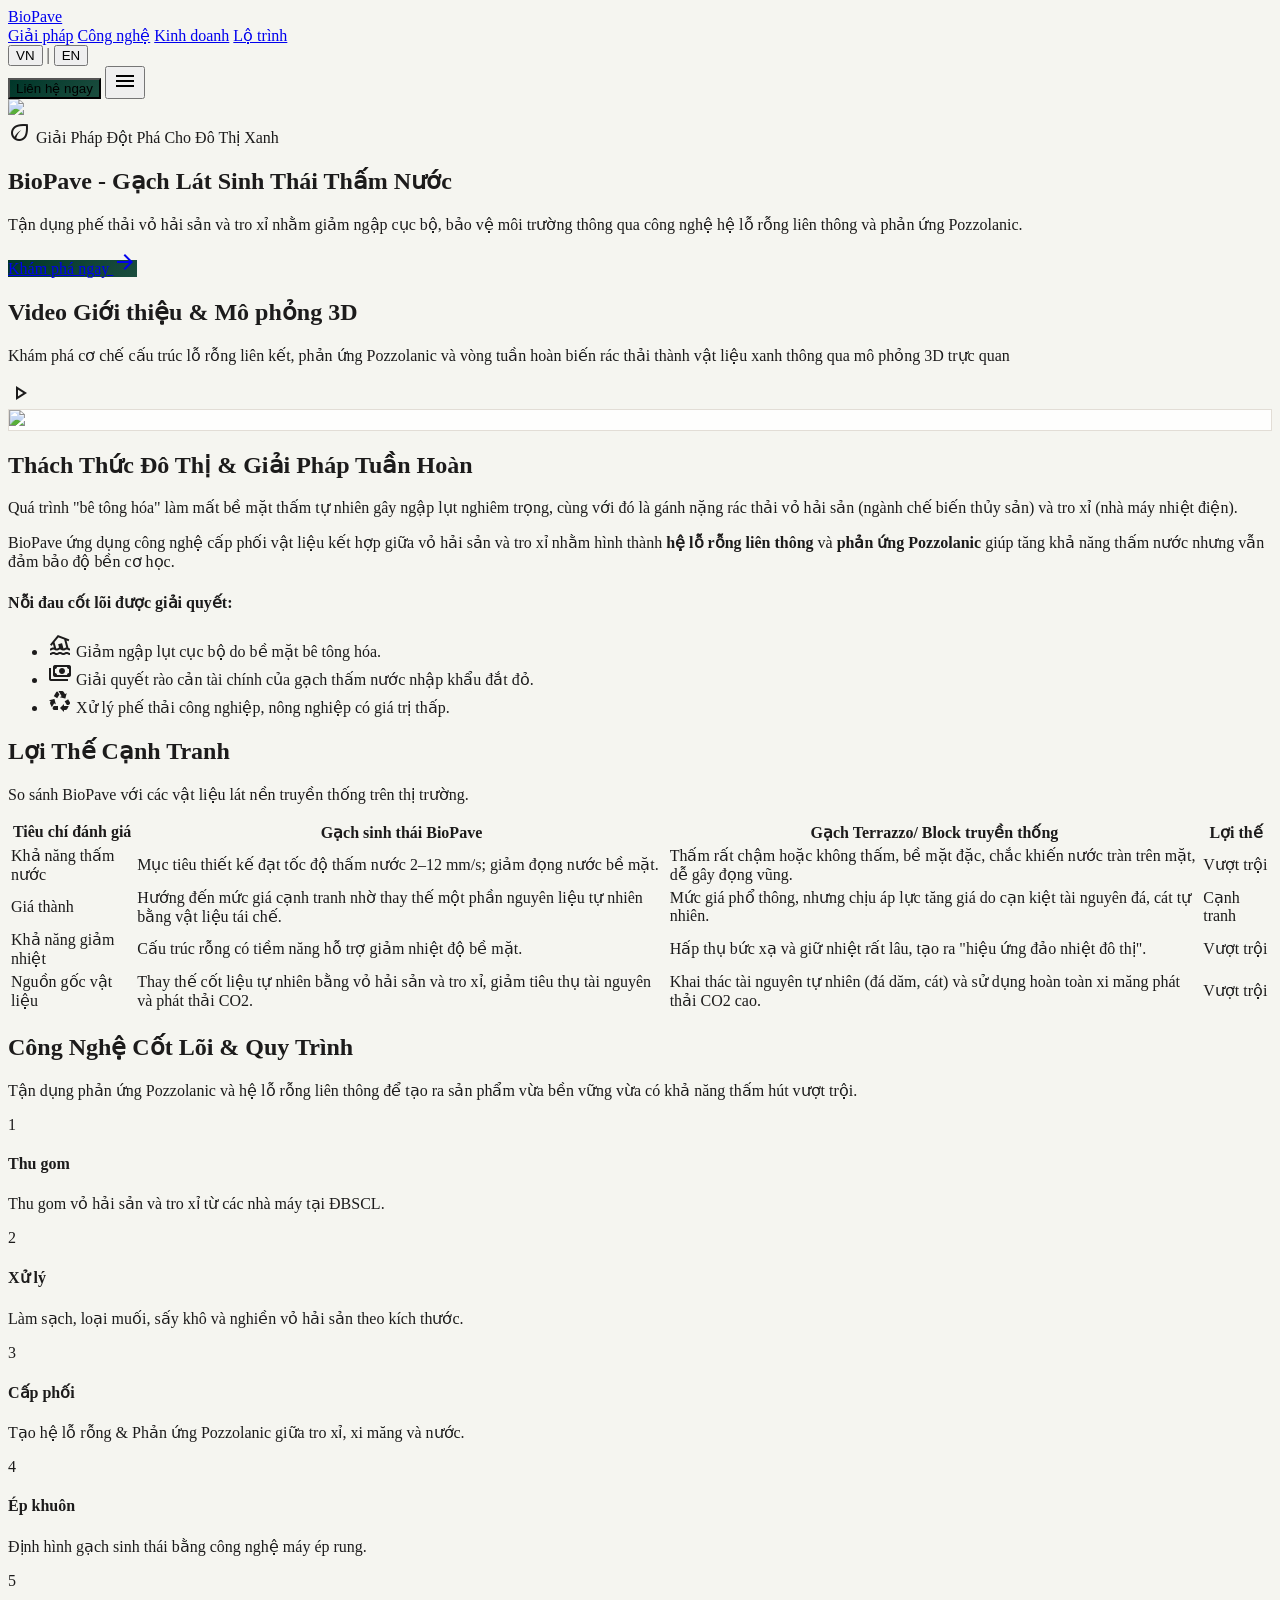
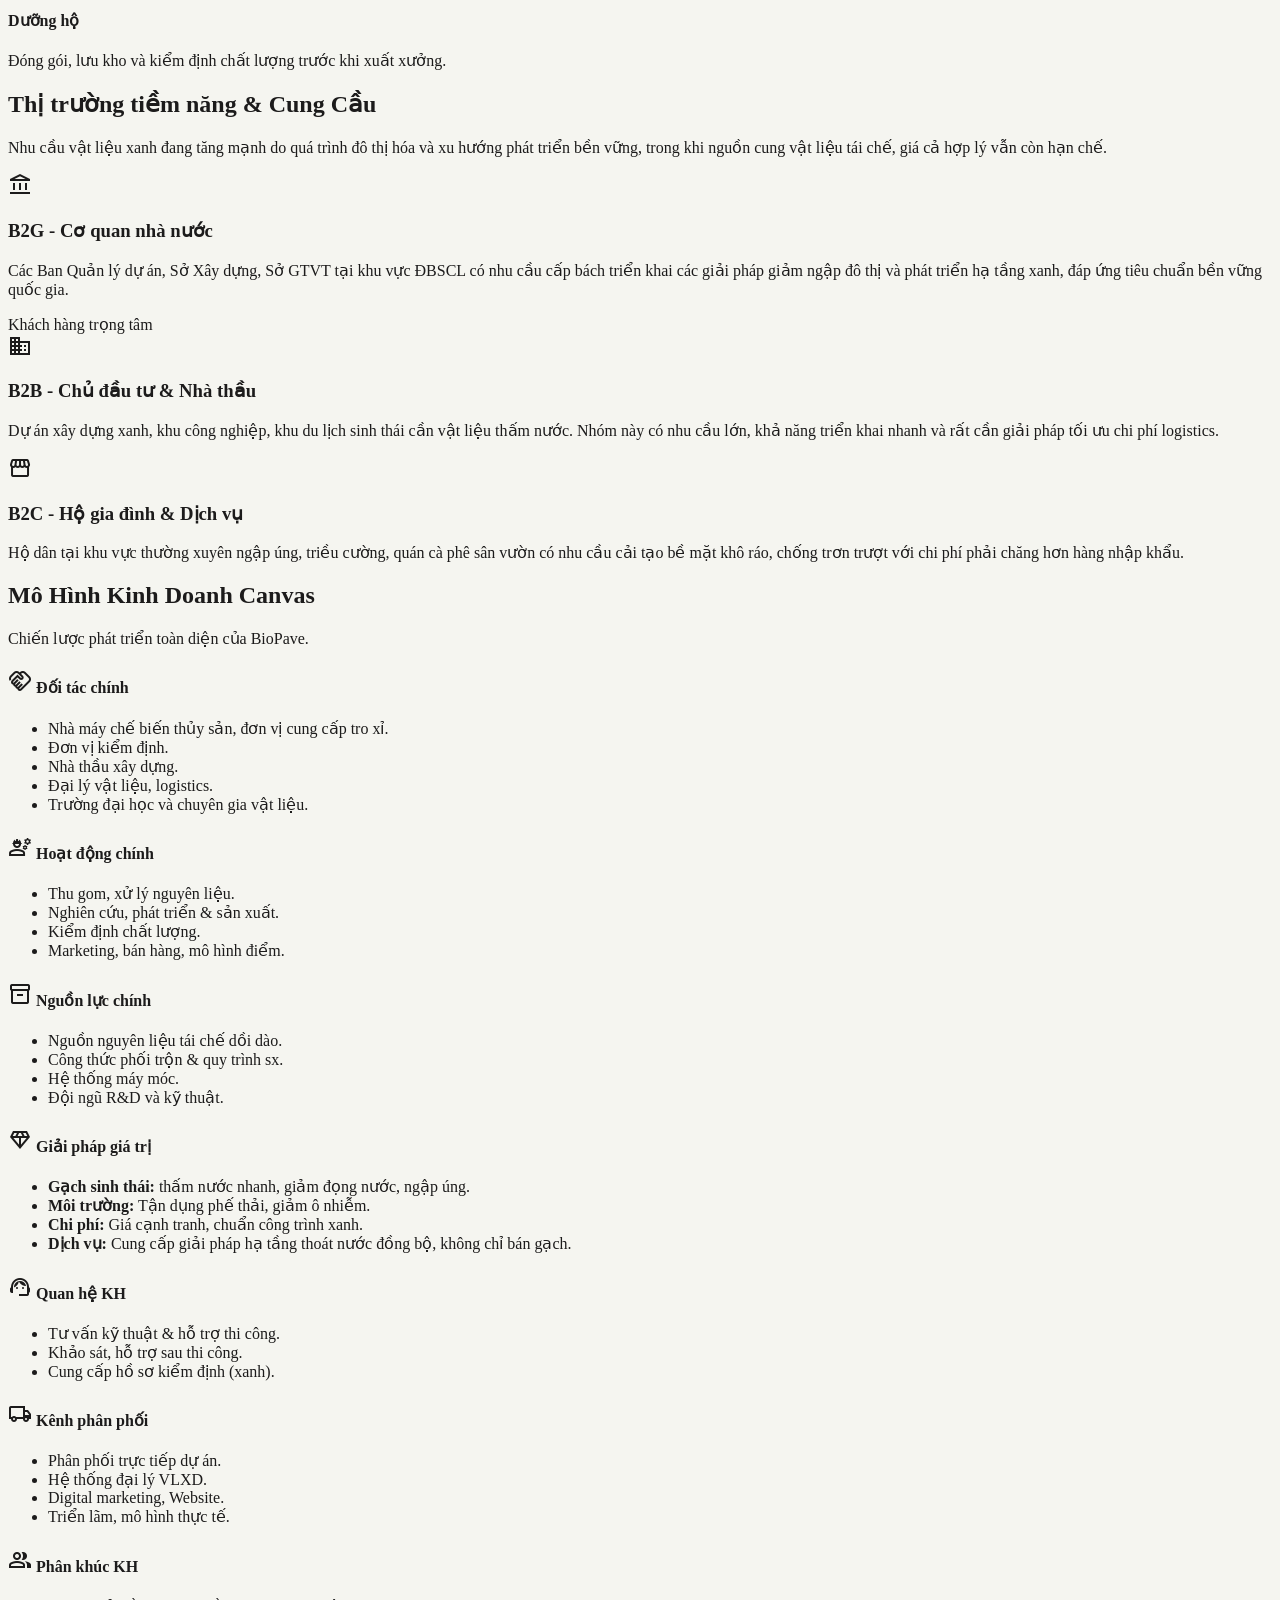
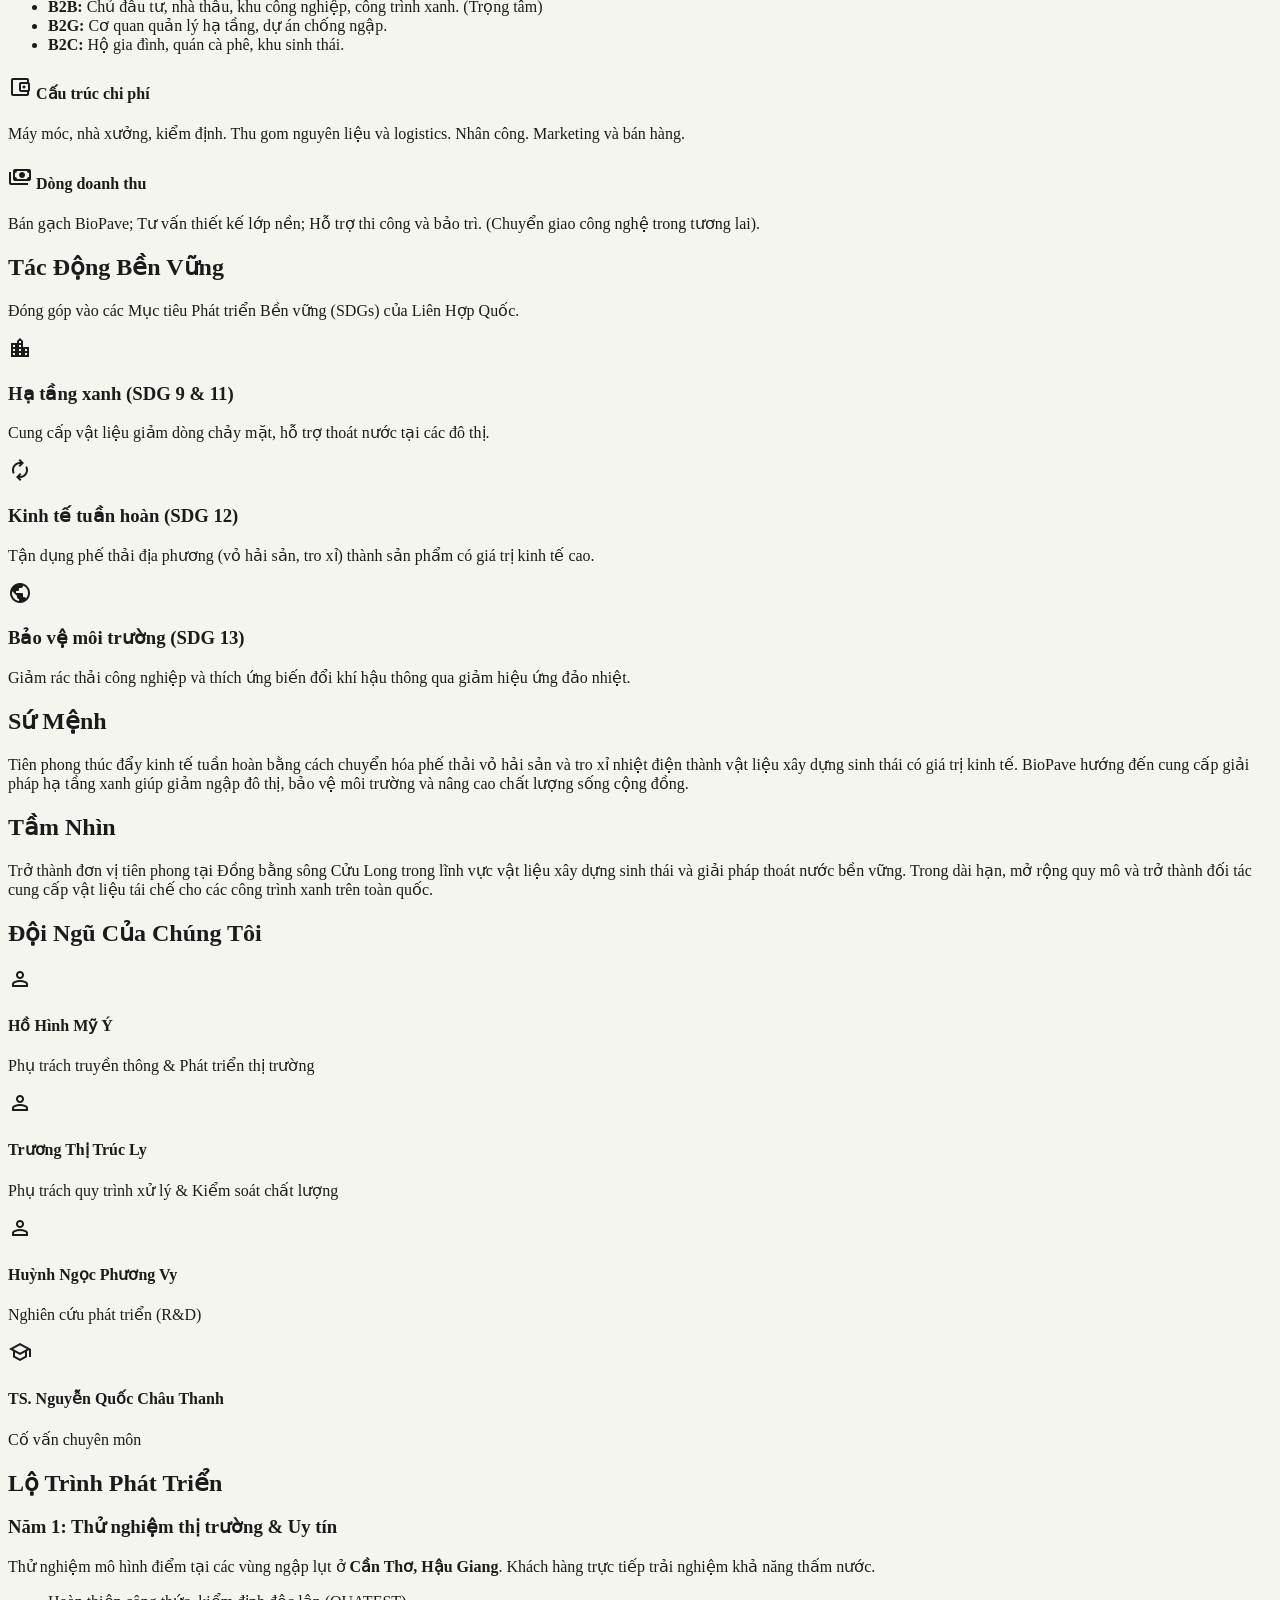
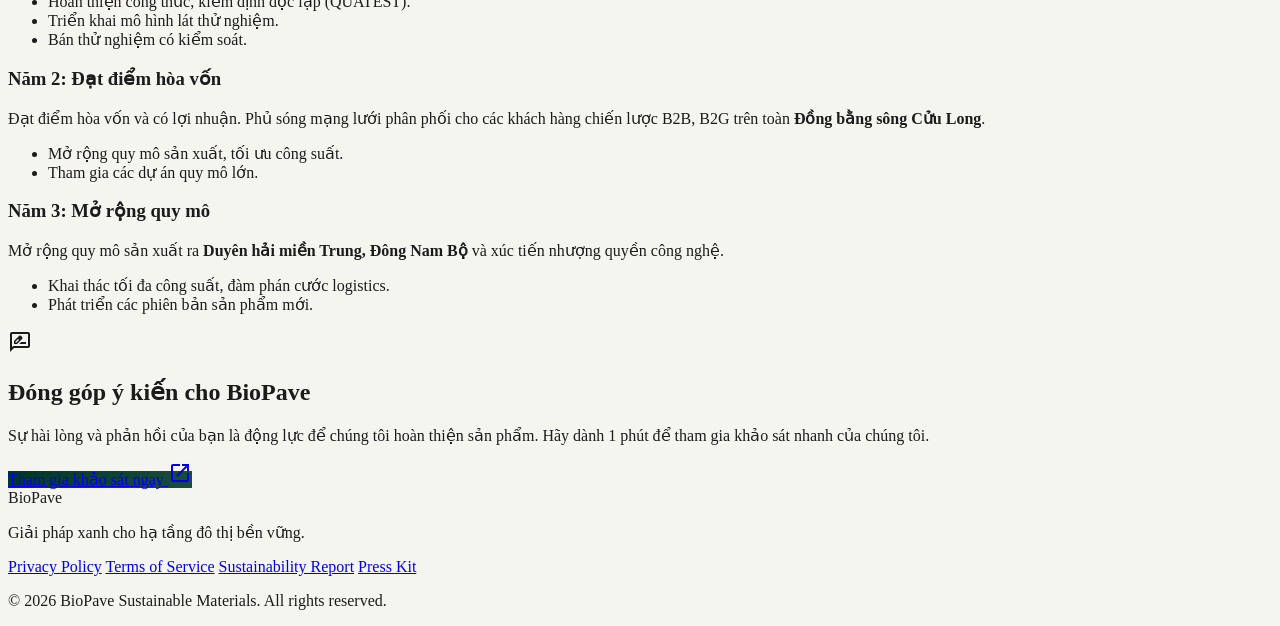
==== commit 5312f9a7: "Update index.html" ====
--- a/index.html
+++ b/index.html
@@ -1,17 +1,15 @@
-<!DOCTYPE html>
-
-<html class="light" lang="vi"><head>
-<meta charset="utf-8"/>
-<meta content="width=device-width, initial-scale=1.0" name="viewport"/>
+<!DOCTYPE html><html class="light" lang="vi" style=""><head>
+<meta charset="utf-8">
+<meta content="width=device-width, initial-scale=1.0" name="viewport">
 <title>BioPave - Gạch Lát Sinh Thái Thấm Nước</title>
 <!-- Tailwind CSS & Plugins -->
 <script src="https://cdn.tailwindcss.com?plugins=forms,container-queries"></script>
 <!-- Google Fonts -->
-<link href="https://fonts.googleapis.com" rel="preconnect"/>
-<link crossorigin="" href="https://fonts.gstatic.com" rel="preconnect"/>
-<link href="https://fonts.googleapis.com/css2?family=Be+Vietnam+Pro:wght@400;500;600;700&amp;display=swap" rel="stylesheet"/>
+<link href="https://fonts.googleapis.com" rel="preconnect">
+<link crossorigin="" href="https://fonts.gstatic.com" rel="preconnect">
+<link href="https://fonts.googleapis.com/css2?family=Be+Vietnam+Pro:wght@400;500;600;700&amp;display=swap" rel="stylesheet">
 <!-- Material Symbols -->
-<link href="https://fonts.googleapis.com/css2?family=Material+Symbols+Outlined:wght,FILL@100..700,0..1&amp;display=swap" rel="stylesheet"/>
+<link href="https://fonts.googleapis.com/css2?family=Material+Symbols+Outlined:wght,FILL@100..700,0..1&amp;display=swap" rel="stylesheet">
 <!-- Tailwind Configuration -->
 <script id="tailwind-config">
         tailwind.config = {
@@ -144,7 +142,11 @@
 <a class="font-label-md text-label-md text-on-surface-variant dark:text-on-tertiary-container hover:text-primary transition-colors hover:bg-primary-container/10 dark:hover:bg-primary-container/20 rounded-lg px-3 py-2 transition-all" href="#business">Kinh doanh</a>
 <a class="font-label-md text-label-md text-on-surface-variant dark:text-on-tertiary-container hover:text-primary transition-colors hover:bg-primary-container/10 dark:hover:bg-primary-container/20 rounded-lg px-3 py-2 transition-all" href="#roadmap">Lộ trình</a>
 </div>
-<button class="hidden md:inline-flex btn-primary text-on-primary font-label-md text-label-md px-6 py-3 rounded-full">Liên hệ ngay</button>
+<div class="hidden md:flex items-center border border-outline-variant/30 rounded-full p-1 gap-1 ml-4">
+  <button class="px-3 py-1 rounded-full bg-primary text-on-primary font-label-md text-xs transition-all">VN</button>
+  <span class="text-outline-variant/50 text-xs">|</span>
+  <button class="px-3 py-1 rounded-full text-on-surface-variant hover:bg-primary/5 font-label-md text-xs transition-all">EN</button>
+</div><button class="hidden md:inline-flex btn-primary text-on-primary font-label-md text-label-md px-6 py-3 rounded-full">Liên hệ ngay</button>
 <button class="md:hidden text-primary p-2">
 <span class="material-symbols-outlined text-2xl">menu</span>
 </button>
@@ -155,7 +157,7 @@
 <section class="relative min-h-[90vh] flex items-center justify-center pt-20 overflow-hidden">
 <!-- Background Image -->
 <div class="absolute inset-0 z-0">
-<img class="w-full h-full object-cover object-center" data-alt="Macro photography of permeable bio-paving stones in an urban park setting. The ground is made of textured, sustainable concrete mixed with recycled materials, allowing water to drain. Small patches of green moss and grass grow between the joints. The background shows a modern, bright, out-of-focus city street với pedestrians, bathed in soft, natural daylight. The aesthetic is ecological modernism, emphasizing a clean, green, and breathable urban environment." src="https://lh3.googleusercontent.com/aida-public/[base64]"/>
+<img class="w-full h-full object-cover object-center" data-alt="Macro photography of permeable bio-paving stones in an urban park setting. The ground is made of textured, sustainable concrete mixed with recycled materials, allowing water to drain. Small patches of green moss and grass grow between the joints. The background shows a modern, bright, out-of-focus city street với pedestrians, bathed in soft, natural daylight. The aesthetic is ecological modernism, emphasizing a clean, green, and breathable urban environment." src="https://lh3.googleusercontent.com/aida-public/[base64]">
 <div class="absolute inset-0 bg-surface/70 backdrop-blur-sm"></div>
 <div class="absolute inset-0 bg-gradient-to-t from-background to-transparent"></div>
 </div>
@@ -197,7 +199,7 @@
 <div class="grid grid-cols-1 lg:grid-cols-2 gap-16 items-center">
 <div class="order-2 lg:order-1 relative">
 <div class="aspect-square rounded-3xl overflow-hidden glass-card p-4 relative z-10 shadow-soft">
-<img class="w-full h-full object-cover rounded-2xl" data-alt="A split-screen style conceptual illustration or 3D render. One side shows traditional grey concrete paving causing a puddle of water during rain. The other side shows BioPave permeable paving with water filtering straight through the surface into the ground below. The overall tone is modern, clean, highlighting the contrast between conventional urban flooding and sustainable drainage solutions in a bright, ecological architectural style." src="https://lh3.googleusercontent.com/aida-public/[base64]"/>
+<img class="w-full h-full object-cover rounded-2xl" data-alt="A split-screen style conceptual illustration or 3D render. One side shows traditional grey concrete paving causing a puddle of water during rain. The other side shows BioPave permeable paving with water filtering straight through the surface into the ground below. The overall tone is modern, clean, highlighting the contrast between conventional urban flooding and sustainable drainage solutions in a bright, ecological architectural style." src="https://lh3.googleusercontent.com/aida-public/[base64]">
 </div>
 <!-- Decorative element -->
 <div class="absolute -bottom-8 -right-8 w-64 h-64 bg-primary-fixed rounded-full blur-3xl opacity-50 z-0"></div>
@@ -215,15 +217,15 @@
 <ul class="space-y-3 font-body-md text-on-surface-variant">
 <li class="flex items-start gap-2">
 <span class="material-symbols-outlined text-primary text-[20px] mt-0.5">flood</span>
-<span>Giảm ngập lụt cục bộ do bề mặt bê tông hóa.</span>
+<span class="">Giảm ngập lụt cục bộ do bề mặt bê tông hóa.</span>
 </li>
 <li class="flex items-start gap-2">
 <span class="material-symbols-outlined text-primary text-[20px] mt-0.5">payments</span>
-<span>Giải quyết rào cản tài chính của gạch thấm nước nhập khẩu đắt đỏ.</span>
+<span class="">Giải quyết rào cản tài chính của gạch thấm nước nhập khẩu đắt đỏ.</span>
 </li>
 <li class="flex items-start gap-2">
 <span class="material-symbols-outlined text-primary text-[20px] mt-0.5">recycling</span>
-<span>Xử lý phế thải công nghiệp, nông nghiệp có giá trị thấp.</span>
+<span class="">Xử lý phế thải công nghiệp, nông nghiệp có giá trị thấp.</span>
 </li>
 </ul>
 </div>
@@ -380,11 +382,11 @@
                                 Đối tác chính
                             </h4>
 <ul class="font-body-md text-sm text-on-surface-variant space-y-2 list-disc pl-4">
-<li>Nhà máy chế biến thủy sản, đơn vị cung cấp tro xỉ.</li>
-<li>Đơn vị kiểm định.</li>
-<li>Nhà thầu xây dựng.</li>
-<li>Đại lý vật liệu, logistics.</li>
-<li>Trường đại học và chuyên gia vật liệu.</li>
+<li class="">Nhà máy chế biến thủy sản, đơn vị cung cấp tro xỉ.</li>
+<li class="">Đơn vị kiểm định.</li>
+<li class="">Nhà thầu xây dựng.</li>
+<li class="">Đại lý vật liệu, logistics.</li>
+<li class="">Trường đại học và chuyên gia vật liệu.</li>
 </ul>
 </div>
 <!-- Hoạt động & Nguồn lực -->
@@ -395,10 +397,10 @@
                                     Hoạt động chính
                                 </h4>
 <ul class="font-body-md text-sm text-on-surface-variant space-y-2 list-disc pl-4">
-<li>Thu gom, xử lý nguyên liệu.</li>
-<li>Nghiên cứu, phát triển &amp; sản xuất.</li>
-<li>Kiểm định chất lượng.</li>
-<li>Marketing, bán hàng, mô hình điểm.</li>
+<li class="">Thu gom, xử lý nguyên liệu.</li>
+<li class="">Nghiên cứu, phát triển &amp; sản xuất.</li>
+<li class="">Kiểm định chất lượng.</li>
+<li class="">Marketing, bán hàng, mô hình điểm.</li>
 </ul>
 </div>
 <div class="bg-surface-container-low p-5 rounded-xl border border-outline-variant/20 flex-1">
@@ -407,10 +409,10 @@
                                     Nguồn lực chính
                                 </h4>
 <ul class="font-body-md text-sm text-on-surface-variant space-y-2 list-disc pl-4">
-<li>Nguồn nguyên liệu tái chế dồi dào.</li>
-<li>Công thức phối trộn &amp; quy trình sx.</li>
-<li>Hệ thống máy móc.</li>
-<li>Đội ngũ R&amp;D và kỹ thuật.</li>
+<li class="">Nguồn nguyên liệu tái chế dồi dào.</li>
+<li class="">Công thức phối trộn &amp; quy trình sx.</li>
+<li class="">Hệ thống máy móc.</li>
+<li class="">Đội ngũ R&amp;D và kỹ thuật.</li>
 </ul>
 </div>
 </div>
@@ -421,10 +423,10 @@
                                 Giải pháp giá trị
                             </h4>
 <ul class="font-body-md text-sm text-on-surface-variant space-y-3 list-disc pl-4">
-<li><strong>Gạch sinh thái:</strong> thấm nước nhanh, giảm đọng nước, ngập úng.</li>
-<li><strong>Môi trường:</strong> Tận dụng phế thải, giảm ô nhiễm.</li>
-<li><strong>Chi phí:</strong> Giá cạnh tranh, chuẩn công trình xanh.</li>
-<li><strong>Dịch vụ:</strong> Cung cấp giải pháp hạ tầng thoát nước đồng bộ, không chỉ bán gạch.</li>
+<li class=""><strong>Gạch sinh thái:</strong> thấm nước nhanh, giảm đọng nước, ngập úng.</li>
+<li class=""><strong>Môi trường:</strong> Tận dụng phế thải, giảm ô nhiễm.</li>
+<li class=""><strong>Chi phí:</strong> Giá cạnh tranh, chuẩn công trình xanh.</li>
+<li class=""><strong>Dịch vụ:</strong> Cung cấp giải pháp hạ tầng thoát nước đồng bộ, không chỉ bán gạch.</li>
 </ul>
 </div>
 <!-- Quan hệ & Kênh phân phối -->
@@ -435,9 +437,9 @@
                                     Quan hệ KH
                                 </h4>
 <ul class="font-body-md text-sm text-on-surface-variant space-y-2 list-disc pl-4">
-<li>Tư vấn kỹ thuật &amp; hỗ trợ thi công.</li>
-<li>Khảo sát, hỗ trợ sau thi công.</li>
-<li>Cung cấp hồ sơ kiểm định (xanh).</li>
+<li class="">Tư vấn kỹ thuật &amp; hỗ trợ thi công.</li>
+<li class="">Khảo sát, hỗ trợ sau thi công.</li>
+<li class="">Cung cấp hồ sơ kiểm định (xanh).</li>
 </ul>
 </div>
 <div class="bg-surface-container-low p-5 rounded-xl border border-outline-variant/20 flex-1">
@@ -446,10 +448,10 @@
                                     Kênh phân phối
                                 </h4>
 <ul class="font-body-md text-sm text-on-surface-variant space-y-2 list-disc pl-4">
-<li>Phân phối trực tiếp dự án.</li>
-<li>Hệ thống đại lý VLXD.</li>
-<li>Digital marketing, Website.</li>
-<li>Triển lãm, mô hình thực tế.</li>
+<li class="">Phân phối trực tiếp dự án.</li>
+<li class="">Hệ thống đại lý VLXD.</li>
+<li class="">Digital marketing, Website.</li>
+<li class="">Triển lãm, mô hình thực tế.</li>
 </ul>
 </div>
 </div>
@@ -460,9 +462,9 @@
                                 Phân khúc KH
                             </h4>
 <ul class="font-body-md text-sm text-on-surface-variant space-y-3">
-<li><strong class="text-primary">B2B:</strong> Chủ đầu tư, nhà thầu, khu công nghiệp, công trình xanh. (Trọng tâm)</li>
-<li><strong class="text-primary">B2G:</strong> Cơ quan quản lý hạ tầng, dự án chống ngập.</li>
-<li><strong class="text-primary">B2C:</strong> Hộ gia đình, quán cà phê, khu sinh thái.</li>
+<li class=""><strong class="text-primary">B2B:</strong> Chủ đầu tư, nhà thầu, khu công nghiệp, công trình xanh. (Trọng tâm)</li>
+<li class=""><strong class="text-primary">B2G:</strong> Cơ quan quản lý hạ tầng, dự án chống ngập.</li>
+<li class=""><strong class="text-primary">B2C:</strong> Hộ gia đình, quán cà phê, khu sinh thái.</li>
 </ul>
 </div>
 <!-- Bottom Row: Chi phí & Doanh thu -->
@@ -586,9 +588,9 @@
 <div class="font-body-md text-on-surface-variant bg-surface p-6 rounded-xl border border-outline-variant/30 shadow-sm">
 <p class="mb-2">Thử nghiệm mô hình điểm tại các vùng ngập lụt ở <strong>Cần Thơ, Hậu Giang</strong>. Khách hàng trực tiếp trải nghiệm khả năng thấm nước.</p>
 <ul class="list-disc pl-5 text-sm space-y-1">
-<li>Hoàn thiện công thức, kiểm định độc lập (QUATEST).</li>
-<li>Triển khai mô hình lát thử nghiệm.</li>
-<li>Bán thử nghiệm có kiểm soát.</li>
+<li class="">Hoàn thiện công thức, kiểm định độc lập (QUATEST).</li>
+<li class="">Triển khai mô hình lát thử nghiệm.</li>
+<li class="">Bán thử nghiệm có kiểm soát.</li>
 </ul>
 </div>
 </div>
@@ -599,8 +601,8 @@
 <div class="font-body-md text-on-surface-variant bg-surface p-6 rounded-xl border border-outline-variant/30 shadow-sm">
 <p class="mb-2">Đạt điểm hòa vốn và có lợi nhuận. Phủ sóng mạng lưới phân phối cho các khách hàng chiến lược B2B, B2G trên toàn <strong>Đồng bằng sông Cửu Long</strong>.</p>
 <ul class="list-disc pl-5 text-sm space-y-1">
-<li>Mở rộng quy mô sản xuất, tối ưu công suất.</li>
-<li>Tham gia các dự án quy mô lớn.</li>
+<li class="">Mở rộng quy mô sản xuất, tối ưu công suất.</li>
+<li class="">Tham gia các dự án quy mô lớn.</li>
 </ul>
 </div>
 </div>
@@ -611,8 +613,8 @@
 <div class="font-body-md text-on-surface-variant bg-surface p-6 rounded-xl border border-outline-variant/30 shadow-sm">
 <p class="mb-2">Mở rộng quy mô sản xuất ra <strong>Duyên hải miền Trung, Đông Nam Bộ</strong> và xúc tiến nhượng quyền công nghệ.</p>
 <ul class="list-disc pl-5 text-sm space-y-1">
-<li>Khai thác tối đa công suất, đàm phán cước logistics.</li>
-<li>Phát triển các phiên bản sản phẩm mới.</li>
+<li class="">Khai thác tối đa công suất, đàm phán cước logistics.</li>
+<li class="">Phát triển các phiên bản sản phẩm mới.</li>
 </ul>
 </div>
 </div>
@@ -621,7 +623,23 @@
 </section>
 </main>
 <!-- Footer Shared Component -->
-<footer class="bg-tertiary dark:bg-tertiary-container w-full py-12">
+<section class="py-20 bg-gradient-to-b from-surface to-surface-container-low" id="feedback">
+  <div class="max-w-container-max mx-auto px-margin-mobile md:px-margin-desktop text-center">
+    <div class="bg-surface p-8 md:p-12 rounded-3xl shadow-soft border border-outline-variant/20 max-w-4xl mx-auto">
+      <div class="inline-flex items-center justify-center w-16 h-16 bg-primary/10 text-primary rounded-full mb-6">
+        <span class="material-symbols-outlined text-3xl">rate_review</span>
+      </div>
+      <h2 class="font-headline-lg text-headline-lg text-primary mb-4">Đóng góp ý kiến cho BioPave</h2>
+      <p class="font-body-lg text-body-lg text-on-surface-variant mb-10 max-w-2xl mx-auto">
+        Sự hài lòng và phản hồi của bạn là động lực để chúng tôi hoàn thiện sản phẩm. Hãy dành 1 phút để tham gia khảo sát nhanh của chúng tôi.
+      </p>
+      <a href="#" class="inline-flex items-center justify-center btn-primary text-on-primary font-label-md text-label-md px-8 py-4 rounded-full transition-all">
+        Tham gia khảo sát ngay
+        <span class="material-symbols-outlined ml-2 text-sm">open_in_new</span>
+      </a>
+    </div>
+  </div>
+</section><footer class="bg-tertiary dark:bg-tertiary-container w-full py-12">
 <div class="grid grid-cols-1 md:grid-cols-4 gap-gutter px-margin-mobile md:px-margin-desktop max-w-container-max mx-auto">
 <div class="col-span-1 md:col-span-1 flex flex-col gap-4">
 <span class="font-headline-md text-headline-md font-bold text-on-tertiary dark:text-on-tertiary-container">BioPave</span>
@@ -638,4 +656,6 @@
 </div>
 </div>
 </footer>
+
+
 </body></html>
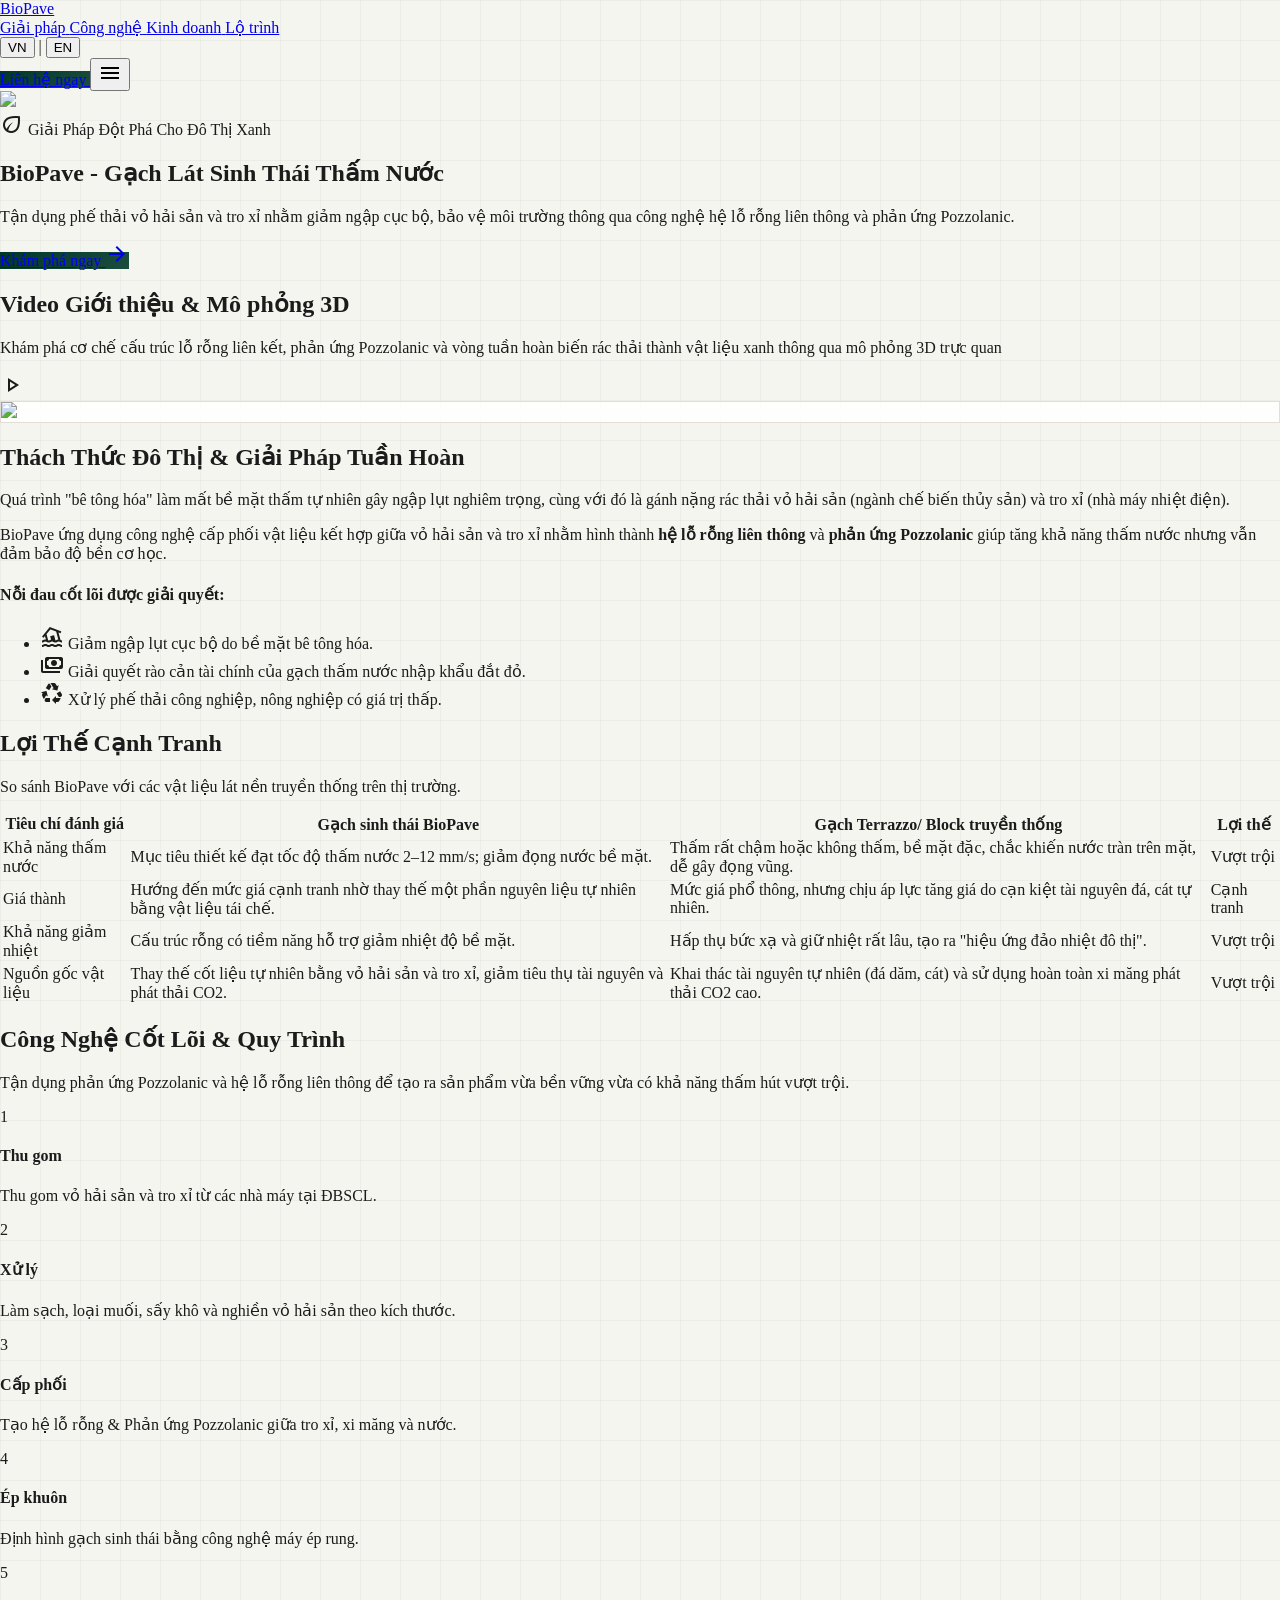
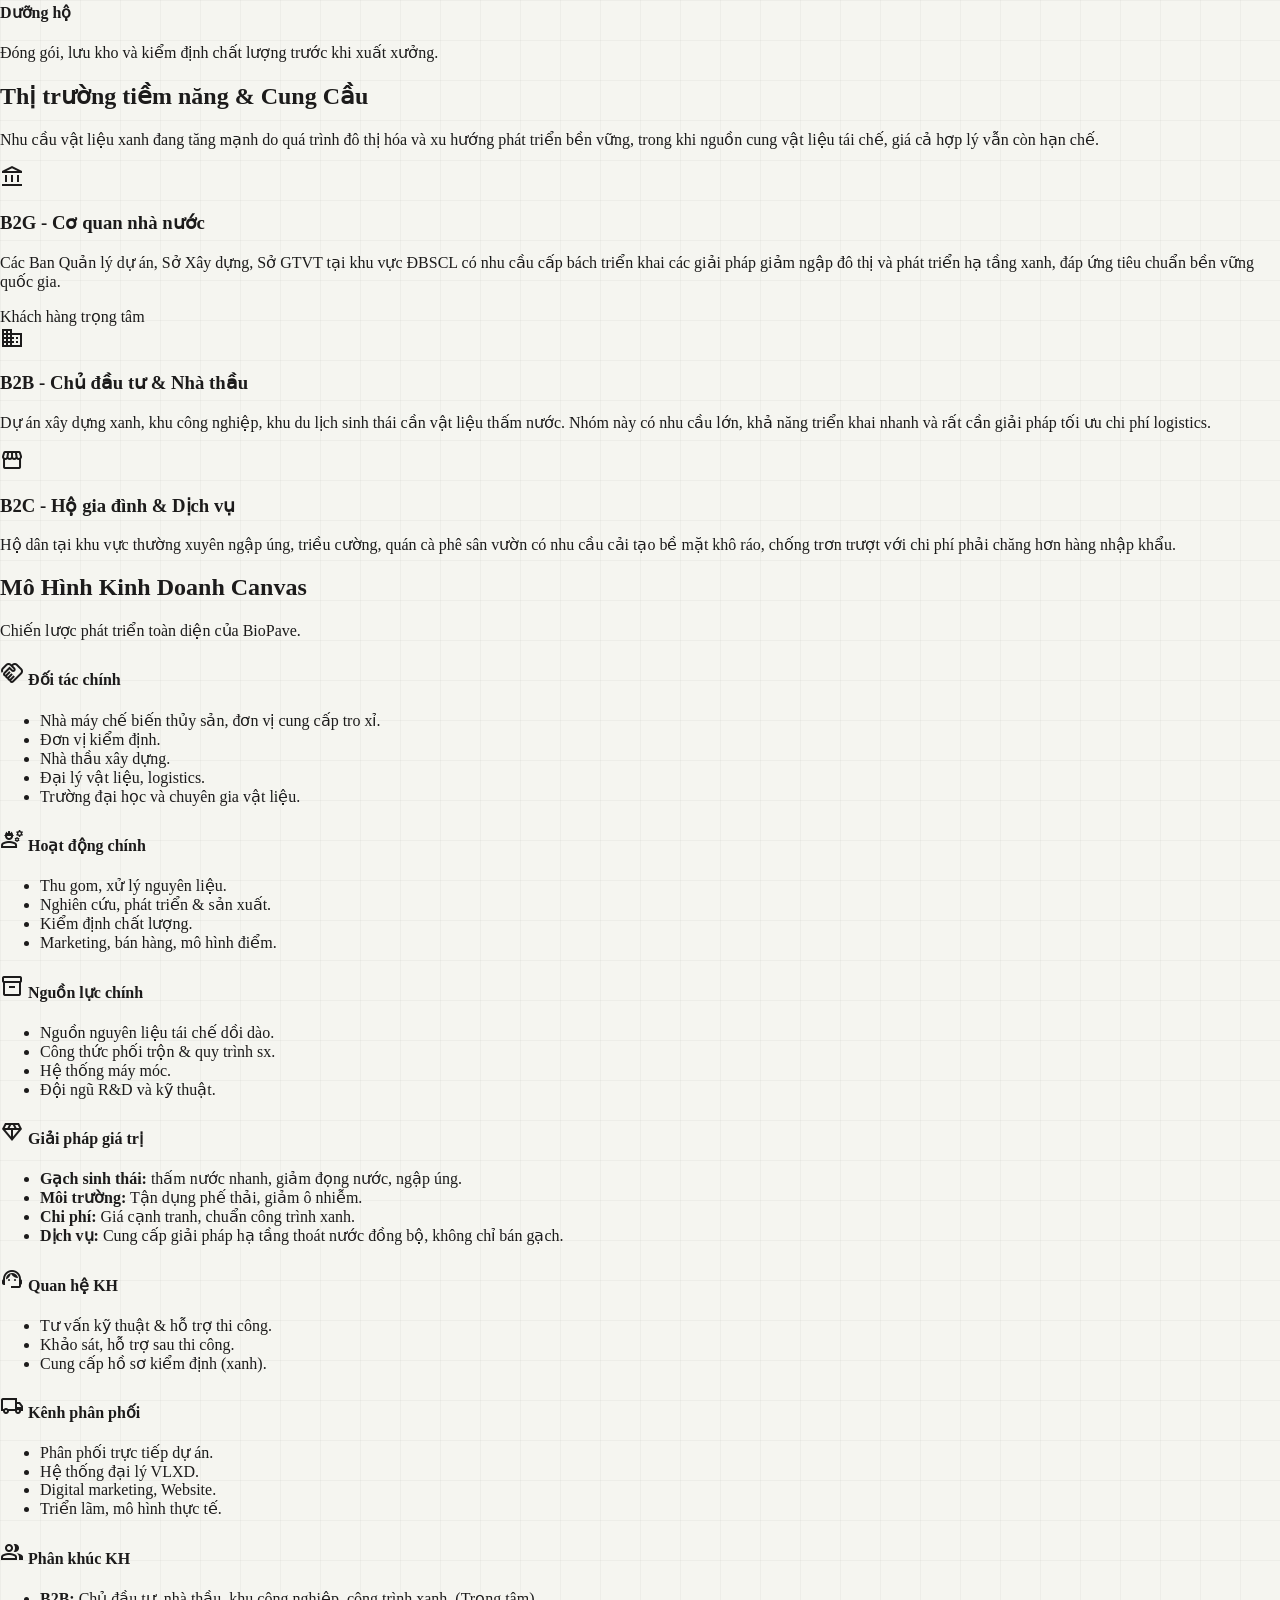
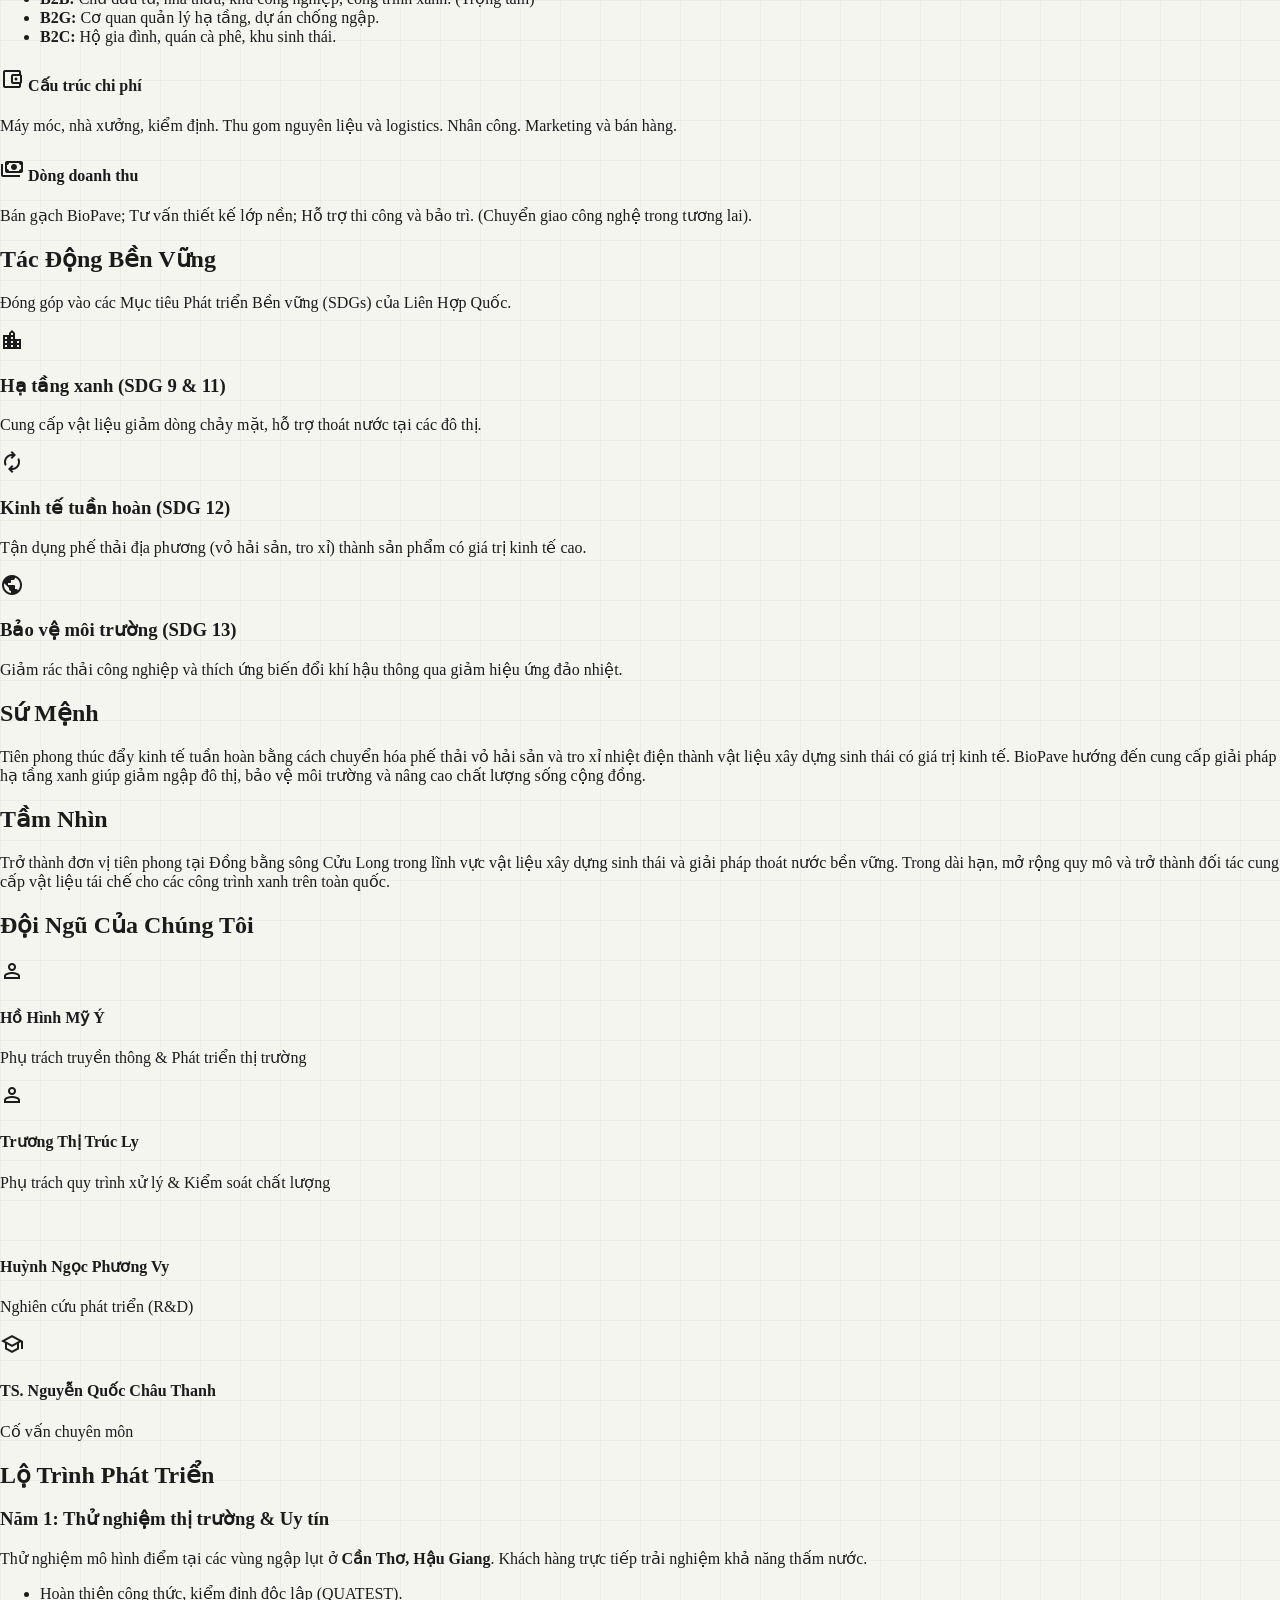
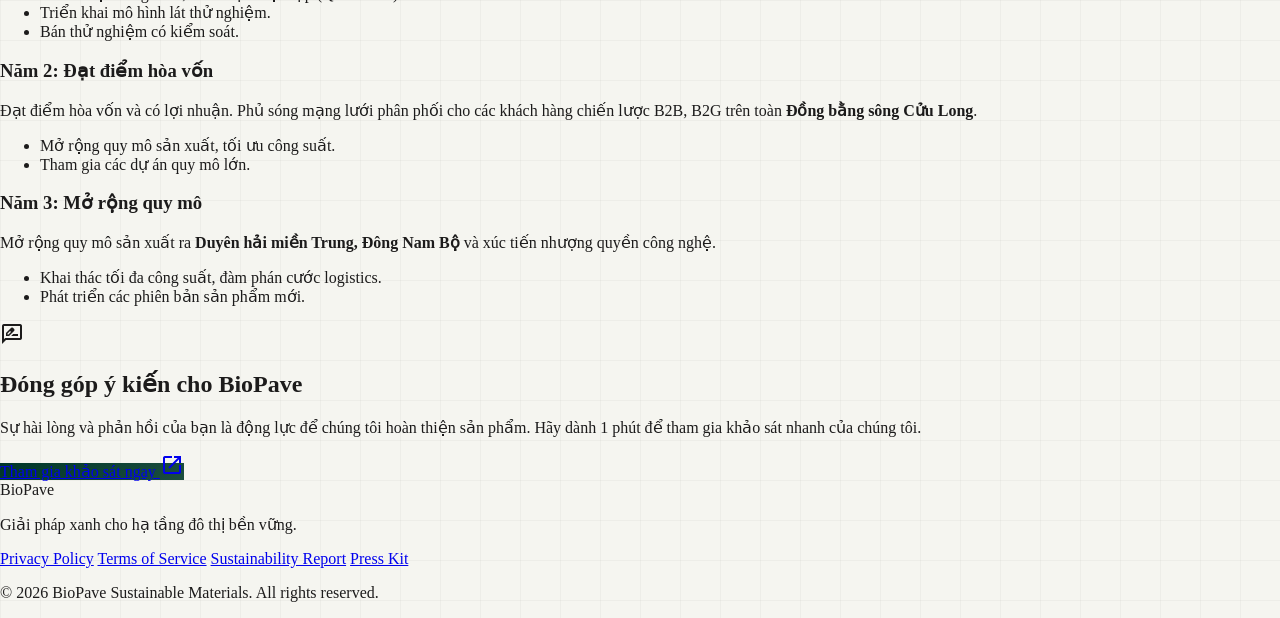
==== commit 7f618722: "Add files via upload" ====
--- a/index.html
+++ b/index.html
@@ -1,661 +1,853 @@
-<!DOCTYPE html><html class="light" lang="vi" style=""><head>
-<meta charset="utf-8">
-<meta content="width=device-width, initial-scale=1.0" name="viewport">
-<title>BioPave - Gạch Lát Sinh Thái Thấm Nước</title>
-<!-- Tailwind CSS & Plugins -->
-<script src="https://cdn.tailwindcss.com?plugins=forms,container-queries"></script>
-<!-- Google Fonts -->
-<link href="https://fonts.googleapis.com" rel="preconnect">
-<link crossorigin="" href="https://fonts.gstatic.com" rel="preconnect">
-<link href="https://fonts.googleapis.com/css2?family=Be+Vietnam+Pro:wght@400;500;600;700&amp;display=swap" rel="stylesheet">
-<!-- Material Symbols -->
-<link href="https://fonts.googleapis.com/css2?family=Material+Symbols+Outlined:wght,FILL@100..700,0..1&amp;display=swap" rel="stylesheet">
-<!-- Tailwind Configuration -->
-<script id="tailwind-config">
-        tailwind.config = {
-            darkMode: "class",
-            theme: {
-                extend: {
-                    "colors": {
-                        "primary-fixed-dim": "#9ed1bd",
-                        "tertiary-container": "#434542",
-                        "primary-fixed": "#baeed9",
-                        "surface-bright": "#fcf9f8",
-                        "on-surface": "#1c1b1b",
-                        "surface-container-highest": "#e5e2e1",
-                        "on-secondary-container": "#765f3d",
-                        "on-primary": "#ffffff",
-                        "on-secondary-fixed-variant": "#584324",
-                        "on-tertiary": "#ffffff",
-                        "on-primary-container": "#8abda9",
-                        "secondary-container": "#fbdbb0",
-                        "secondary-fixed-dim": "#e1c299",
-                        "inverse-surface": "#313030",
-                        "surface-container-low": "#f6f3f2",
-                        "inverse-on-surface": "#f3f0ef",
-                        "tertiary-fixed-dim": "#c6c7c2",
-                        "surface-container": "#f0edec",
-                        "secondary": "#725a39",
-                        "error-container": "#ffdad6",
-                        "on-tertiary-fixed-variant": "#454744",
-                        "on-primary-fixed-variant": "#1d4f40",
-                        "on-tertiary-container": "#b2b2ae",
-                        "on-primary-fixed": "#002117",
-                        "tertiary": "#2d2f2c",
-                        "surface-variant": "#e5e2e1",
-                        "on-secondary-fixed": "#281801",
-                        "surface-dim": "#dcd9d9",
-                        "error": "#ba1a1a",
-                        "on-error-container": "#93000a",
-                        "secondary-fixed": "#feddb3",
-                        "surface-container-lowest": "#ffffff",
-                        "on-tertiary-fixed": "#1a1c19",
-                        "on-error": "#ffffff",
-                        "on-surface-variant": "#404945",
-                        "tertiary-fixed": "#e3e3de",
-                        "inverse-primary": "#9ed1bd",
-                        "outline-variant": "#c0c9c3",
-                        "surface-container-high": "#ebe7e7",
-                        "outline": "#707974",
-                        "surface": "#fcf9f8",
-                        "on-secondary": "#ffffff",
-                        "surface-tint": "#376757",
-                        "on-background": "#1c1b1b",
-                        "primary-container": "#1b4d3e",
-                        "background": "#fcf9f8",
-                        "primary": "#003629"
-                    },
-                    "borderRadius": {
-                        "DEFAULT": "0.25rem",
-                        "lg": "0.5rem",
-                        "xl": "0.75rem",
-                        "full": "9999px",
-                        "2xl": "1rem",
-                        "3xl": "1.5rem"
-                    },
-                    "spacing": {
-                        "margin-desktop": "40px",
-                        "container-max": "1280px",
-                        "unit": "8px",
-                        "gutter": "24px",
-                        "margin-mobile": "16px",
-                        "section-py": "120px"
-                    },
-                    "fontFamily": {
-                        "label-md": ["Be Vietnam Pro"],
-                        "headline-md": ["Be Vietnam Pro"],
-                        "headline-xl-mobile": ["Be Vietnam Pro"],
-                        "body-lg": ["Be Vietnam Pro"],
-                        "headline-lg": ["Be Vietnam Pro"],
-                        "headline-xl": ["Be Vietnam Pro"],
-                        "body-md": ["Be Vietnam Pro"]
-                    },
-                    "fontSize": {
-                        "label-md": ["14px", { "lineHeight": "20px", "letterSpacing": "0.05em", "fontWeight": "600" }],
-                        "headline-md": ["24px", { "lineHeight": "32px", "fontWeight": "600" }],
-                        "headline-xl-mobile": ["32px", { "lineHeight": "40px", "letterSpacing": "-0.01em", "fontWeight": "700" }],
-                        "body-lg": ["18px", { "lineHeight": "28px", "fontWeight": "400" }],
-                        "headline-lg": ["32px", { "lineHeight": "40px", "fontWeight": "600" }],
-                        "headline-xl": ["48px", { "lineHeight": "56px", "letterSpacing": "-0.02em", "fontWeight": "700" }],
-                        "body-md": ["16px", { "lineHeight": "24px", "fontWeight": "400" }]
-                    },
-                    "boxShadow": {
-                        "soft": "0 4px 20px rgba(27, 77, 62, 0.08)",
-                        "canvas": "0 8px 30px rgba(27, 77, 62, 0.12)"
-                    }
-                }
-            }
-        }
-    </script>
-<style>
-        body {
-            background-color: #F5F5F0; /* Level 1 Base */
-            color: #1c1b1b;
-        }
-        .btn-primary {
-            background: linear-gradient(135deg, #003629 0%, #1b4d3e 100%);
-            transition: all 0.3s ease;
-        }
-        .btn-primary:hover {
-            background: linear-gradient(135deg, #1b4d3e 0%, #376757 100%);
-            transform: translateY(-2px);
-            box-shadow: 0 8px 24px rgba(27, 77, 62, 0.2);
-        }
-        .glass-card {
-            background: rgba(255, 255, 255, 0.85);
-            backdrop-filter: blur(12px);
-            border: 1px solid rgba(114, 90, 57, 0.2);
-        }
-        .table-row-hover:hover {
-            background-color: rgba(186, 238, 217, 0.1);
-        }
-    </style>
-</head>
-<body class="font-body-md text-on-background antialiased selection:bg-primary-container selection:text-on-primary-container overflow-x-hidden">
-<!-- TopNavBar Shared Component -->
-<nav class="fixed top-0 w-full z-50 bg-surface/80 dark:bg-surface-dim/80 backdrop-blur-md shadow-sm transition-all duration-300 ease-in-out">
-<div class="flex justify-between items-center h-20 px-margin-mobile md:px-margin-desktop max-w-container-max mx-auto">
-<a class="font-headline-md text-headline-md font-bold text-primary dark:text-primary-fixed-dim" href="#">BioPave</a>
-<div class="hidden md:flex items-center gap-6">
-<a class="font-label-md text-label-md text-on-surface-variant dark:text-on-tertiary-container hover:text-primary transition-colors hover:bg-primary-container/10 dark:hover:bg-primary-container/20 rounded-lg px-3 py-2 transition-all" href="#solutions">Giải pháp</a>
-<a class="font-label-md text-label-md text-on-surface-variant dark:text-on-tertiary-container hover:text-primary transition-colors hover:bg-primary-container/10 dark:hover:bg-primary-container/20 rounded-lg px-3 py-2 transition-all" href="#technology">Công nghệ</a>
-<a class="font-label-md text-label-md text-on-surface-variant dark:text-on-tertiary-container hover:text-primary transition-colors hover:bg-primary-container/10 dark:hover:bg-primary-container/20 rounded-lg px-3 py-2 transition-all" href="#business">Kinh doanh</a>
-<a class="font-label-md text-label-md text-on-surface-variant dark:text-on-tertiary-container hover:text-primary transition-colors hover:bg-primary-container/10 dark:hover:bg-primary-container/20 rounded-lg px-3 py-2 transition-all" href="#roadmap">Lộ trình</a>
-</div>
-<div class="hidden md:flex items-center border border-outline-variant/30 rounded-full p-1 gap-1 ml-4">
-  <button class="px-3 py-1 rounded-full bg-primary text-on-primary font-label-md text-xs transition-all">VN</button>
-  <span class="text-outline-variant/50 text-xs">|</span>
-  <button class="px-3 py-1 rounded-full text-on-surface-variant hover:bg-primary/5 font-label-md text-xs transition-all">EN</button>
-</div><button class="hidden md:inline-flex btn-primary text-on-primary font-label-md text-label-md px-6 py-3 rounded-full">Liên hệ ngay</button>
-<button class="md:hidden text-primary p-2">
-<span class="material-symbols-outlined text-2xl">menu</span>
-</button>
-</div>
-</nav>
-<main>
-<!-- 1. Hero Section -->
-<section class="relative min-h-[90vh] flex items-center justify-center pt-20 overflow-hidden">
-<!-- Background Image -->
-<div class="absolute inset-0 z-0">
-<img class="w-full h-full object-cover object-center" data-alt="Macro photography of permeable bio-paving stones in an urban park setting. The ground is made of textured, sustainable concrete mixed with recycled materials, allowing water to drain. Small patches of green moss and grass grow between the joints. The background shows a modern, bright, out-of-focus city street với pedestrians, bathed in soft, natural daylight. The aesthetic is ecological modernism, emphasizing a clean, green, and breathable urban environment." src="https://lh3.googleusercontent.com/aida-public/[base64]">
-<div class="absolute inset-0 bg-surface/70 backdrop-blur-sm"></div>
-<div class="absolute inset-0 bg-gradient-to-t from-background to-transparent"></div>
-</div>
-<div class="relative z-10 max-w-container-max mx-auto px-margin-mobile md:px-margin-desktop text-center mt-12 md:mt-24">
-<div class="inline-flex items-center gap-2 px-4 py-2 rounded-full bg-primary-container/10 text-primary-container font-label-md text-label-md mb-8 border border-primary-container/20">
-<span class="material-symbols-outlined text-sm">eco</span>
-                    Giải Pháp Đột Phá Cho Đô Thị Xanh
-                </div>
-<h1 class="font-headline-xl-mobile md:font-headline-xl text-headline-xl-mobile md:text-headline-xl text-primary max-w-4xl mx-auto mb-6 leading-tight">
-                    BioPave - Gạch Lát Sinh Thái Thấm Nước
-                </h1>
-<p class="font-body-lg text-body-lg text-on-surface-variant max-w-2xl mx-auto mb-10">
-                    Tận dụng phế thải vỏ hải sản và tro xỉ nhằm giảm ngập cục bộ, bảo vệ môi trường thông qua công nghệ hệ lỗ rỗng liên thông và phản ứng Pozzolanic.
-                </p>
-<a class="inline-flex items-center justify-center btn-primary text-on-primary font-label-md text-label-md px-8 py-4 rounded-full min-w-[200px]" href="#solutions">
-                    Khám phá ngay
-                    <span class="material-symbols-outlined ml-2 text-sm">arrow_forward</span>
-</a>
-</div>
-</section><section class="py-20 bg-surface-container-low">
-<div class="max-w-container-max mx-auto px-margin-mobile md:px-margin-desktop text-center">
-<h2 class="font-headline-md text-headline-md text-primary mb-4">Video Giới thiệu &amp; Mô phỏng 3D</h2>
-<p class="font-body-md text-body-md text-on-surface-variant max-w-3xl mx-auto mb-12">
-      Khám phá cơ chế cấu trúc lỗ rỗng liên kết, phản ứng Pozzolanic và vòng tuần hoàn biến rác thải thành vật liệu xanh thông qua mô phỏng 3D trực quan
-    </p>
-<div class="relative aspect-video w-full max-w-4xl mx-auto bg-surface-container-highest rounded-3xl overflow-hidden shadow-lg group cursor-pointer">
-<div class="absolute inset-0 flex items-center justify-center">
-<div class="w-20 h-20 bg-primary-container rounded-full flex items-center justify-center text-on-primary shadow-xl transition-transform duration-300 group-hover:scale-110">
-<span class="material-symbols-outlined text-4xl">play_arrow</span>
-</div>
-</div>
-<div class="absolute inset-0 bg-primary/5 opacity-0 group-hover:opacity-100 transition-opacity duration-300"></div>
-</div>
-</div>
-</section>
-<!-- 3. Problem & Solution Section -->
-<section class="py-section-py bg-background relative z-20" id="solutions">
-<div class="max-w-container-max mx-auto px-margin-mobile md:px-margin-desktop">
-<div class="grid grid-cols-1 lg:grid-cols-2 gap-16 items-center">
-<div class="order-2 lg:order-1 relative">
-<div class="aspect-square rounded-3xl overflow-hidden glass-card p-4 relative z-10 shadow-soft">
-<img class="w-full h-full object-cover rounded-2xl" data-alt="A split-screen style conceptual illustration or 3D render. One side shows traditional grey concrete paving causing a puddle of water during rain. The other side shows BioPave permeable paving with water filtering straight through the surface into the ground below. The overall tone is modern, clean, highlighting the contrast between conventional urban flooding and sustainable drainage solutions in a bright, ecological architectural style." src="https://lh3.googleusercontent.com/aida-public/[base64]">
-</div>
-<!-- Decorative element -->
-<div class="absolute -bottom-8 -right-8 w-64 h-64 bg-primary-fixed rounded-full blur-3xl opacity-50 z-0"></div>
-</div>
-<div class="order-1 lg:order-2">
-<h2 class="font-headline-lg text-headline-lg text-primary mb-6">Thách Thức Đô Thị &amp; Giải Pháp Tuần Hoàn</h2>
-<p class="font-body-lg text-body-lg text-on-surface-variant leading-relaxed mb-6">
-                            Quá trình "bê tông hóa" làm mất bề mặt thấm tự nhiên gây ngập lụt nghiêm trọng, cùng với đó là gánh nặng rác thải vỏ hải sản (ngành chế biến thủy sản) và tro xỉ (nhà máy nhiệt điện).
-                        </p>
-<p class="font-body-lg text-body-lg text-on-surface-variant leading-relaxed mb-8">
-                            BioPave ứng dụng công nghệ cấp phối vật liệu kết hợp giữa vỏ hải sản và tro xỉ nhằm hình thành <strong>hệ lỗ rỗng liên thông</strong> và <strong>phản ứng Pozzolanic</strong> giúp tăng khả năng thấm nước nhưng vẫn đảm bảo độ bền cơ học.
-                        </p>
-<div class="bg-primary-container/5 border-l-4 border-primary p-6 rounded-r-xl">
-<h4 class="font-headline-md text-lg text-primary mb-2">Nỗi đau cốt lõi được giải quyết:</h4>
-<ul class="space-y-3 font-body-md text-on-surface-variant">
-<li class="flex items-start gap-2">
-<span class="material-symbols-outlined text-primary text-[20px] mt-0.5">flood</span>
-<span class="">Giảm ngập lụt cục bộ do bề mặt bê tông hóa.</span>
-</li>
-<li class="flex items-start gap-2">
-<span class="material-symbols-outlined text-primary text-[20px] mt-0.5">payments</span>
-<span class="">Giải quyết rào cản tài chính của gạch thấm nước nhập khẩu đắt đỏ.</span>
-</li>
-<li class="flex items-start gap-2">
-<span class="material-symbols-outlined text-primary text-[20px] mt-0.5">recycling</span>
-<span class="">Xử lý phế thải công nghiệp, nông nghiệp có giá trị thấp.</span>
-</li>
-</ul>
-</div>
-</div>
-</div>
-</div>
-</section>
-<!-- Comparison Table Section -->
-<section class="py-section-py bg-surface-container-low" id="comparison">
-<div class="max-w-container-max mx-auto px-margin-mobile md:px-margin-desktop">
-<div class="text-center mb-16">
-<h2 class="font-headline-lg text-headline-lg text-primary mb-4">Lợi Thế Cạnh Tranh</h2>
-<p class="font-body-md text-body-md text-on-surface-variant max-w-2xl mx-auto">So sánh BioPave với các vật liệu lát nền truyền thống trên thị trường.</p>
-</div>
-<div class="overflow-x-auto rounded-2xl border border-outline-variant/30 shadow-sm bg-surface">
-<table class="w-full text-left border-collapse">
-<thead>
-<tr class="bg-primary-container/10 border-b border-outline-variant/30">
-<th class="font-label-md text-label-md text-primary p-6 w-1/4">Tiêu chí đánh giá</th>
-<th class="font-label-md text-label-md text-primary p-6 w-1/3 bg-primary/5">Gạch sinh thái BioPave</th>
-<th class="font-label-md text-label-md text-on-surface p-6 w-1/3">Gạch Terrazzo/ Block truyền thống</th>
-<th class="font-label-md text-label-md text-primary p-6 text-center">Lợi thế</th>
-</tr>
-</thead>
-<tbody class="font-body-md text-body-md text-on-surface-variant">
-<tr class="border-b border-outline-variant/20 table-row-hover transition-colors">
-<td class="p-6 font-semibold text-on-surface">Khả năng thấm nước</td>
-<td class="p-6 bg-primary/5">Mục tiêu thiết kế đạt tốc độ thấm nước 2–12 mm/s; giảm đọng nước bề mặt.</td>
-<td class="p-6">Thấm rất chậm hoặc không thấm, bề mặt đặc, chắc khiến nước tràn trên mặt, dễ gây đọng vũng.</td>
-<td class="p-6 text-center"><span class="inline-block px-3 py-1 bg-primary/10 text-primary rounded-full text-xs font-semibold">Vượt trội</span></td>
-</tr>
-<tr class="border-b border-outline-variant/20 table-row-hover transition-colors">
-<td class="p-6 font-semibold text-on-surface">Giá thành</td>
-<td class="p-6 bg-primary/5">Hướng đến mức giá cạnh tranh nhờ thay thế một phần nguyên liệu tự nhiên bằng vật liệu tái chế.</td>
-<td class="p-6">Mức giá phổ thông, nhưng chịu áp lực tăng giá do cạn kiệt tài nguyên đá, cát tự nhiên.</td>
-<td class="p-6 text-center"><span class="inline-block px-3 py-1 bg-primary-fixed text-on-primary-fixed rounded-full text-xs font-semibold">Cạnh tranh</span></td>
-</tr>
-<tr class="border-b border-outline-variant/20 table-row-hover transition-colors">
-<td class="p-6 font-semibold text-on-surface">Khả năng giảm nhiệt</td>
-<td class="p-6 bg-primary/5">Cấu trúc rỗng có tiềm năng hỗ trợ giảm nhiệt độ bề mặt.</td>
-<td class="p-6">Hấp thụ bức xạ và giữ nhiệt rất lâu, tạo ra "hiệu ứng đảo nhiệt đô thị".</td>
-<td class="p-6 text-center"><span class="inline-block px-3 py-1 bg-primary/10 text-primary rounded-full text-xs font-semibold">Vượt trội</span></td>
-</tr>
-<tr class="table-row-hover transition-colors">
-<td class="p-6 font-semibold text-on-surface">Nguồn gốc vật liệu</td>
-<td class="p-6 bg-primary/5">Thay thế cốt liệu tự nhiên bằng vỏ hải sản và tro xỉ, giảm tiêu thụ tài nguyên và phát thải CO2.</td>
-<td class="p-6">Khai thác tài nguyên tự nhiên (đá dăm, cát) và sử dụng hoàn toàn xi măng phát thải CO2 cao.</td>
-<td class="p-6 text-center"><span class="inline-block px-3 py-1 bg-primary/10 text-primary rounded-full text-xs font-semibold">Vượt trội</span></td>
-</tr>
-</tbody>
-</table>
-</div>
-</div>
-</section>
-<!-- Technology / Production Process Section -->
-<section class="py-section-py bg-background" id="technology">
-<div class="max-w-container-max mx-auto px-margin-mobile md:px-margin-desktop">
-<div class="text-center mb-16">
-<h2 class="font-headline-lg text-headline-lg text-primary mb-4">Công Nghệ Cốt Lõi &amp; Quy Trình</h2>
-<p class="font-body-md text-body-md text-on-surface-variant max-w-3xl mx-auto">
-                        Tận dụng phản ứng Pozzolanic và hệ lỗ rỗng liên thông để tạo ra sản phẩm vừa bền vững vừa có khả năng thấm hút vượt trội.
-                    </p>
-</div>
-<div class="grid grid-cols-1 md:grid-cols-5 gap-4 relative">
-<!-- Connecting Line -->
-<div class="hidden md:block absolute top-1/2 left-10 right-10 h-1 bg-primary-fixed/50 -translate-y-1/2 z-0"></div>
-<!-- Step 1 -->
-<div class="bg-surface relative z-10 p-6 rounded-2xl border-2 border-primary-fixed/50 text-center shadow-sm flex flex-col items-center">
-<div class="w-16 h-16 rounded-full bg-primary text-on-primary flex items-center justify-center mb-4 text-2xl font-bold shadow-md">1</div>
-<h4 class="font-headline-md text-[18px] text-primary mb-2">Thu gom</h4>
-<p class="font-body-md text-sm text-on-surface-variant">Thu gom vỏ hải sản và tro xỉ từ các nhà máy tại ĐBSCL.</p>
-</div>
-<!-- Step 2 -->
-<div class="bg-surface relative z-10 p-6 rounded-2xl border-2 border-primary-fixed/50 text-center shadow-sm flex flex-col items-center">
-<div class="w-16 h-16 rounded-full bg-primary text-on-primary flex items-center justify-center mb-4 text-2xl font-bold shadow-md">2</div>
-<h4 class="font-headline-md text-[18px] text-primary mb-2">Xử lý</h4>
-<p class="font-body-md text-sm text-on-surface-variant">Làm sạch, loại muối, sấy khô và nghiền vỏ hải sản theo kích thước.</p>
-</div>
-<!-- Step 3 -->
-<div class="bg-surface relative z-10 p-6 rounded-2xl border-2 border-primary-fixed text-center shadow-md transform md:-translate-y-4 flex flex-col items-center">
-<div class="w-16 h-16 rounded-full bg-primary text-on-primary flex items-center justify-center mb-4 text-2xl font-bold shadow-lg ring-4 ring-primary/20">3</div>
-<h4 class="font-headline-md text-[18px] text-primary mb-2">Cấp phối</h4>
-<p class="font-body-md text-sm text-on-surface-variant font-semibold">Tạo hệ lỗ rỗng &amp; Phản ứng Pozzolanic giữa tro xỉ, xi măng và nước.</p>
-</div>
-<!-- Step 4 -->
-<div class="bg-surface relative z-10 p-6 rounded-2xl border-2 border-primary-fixed/50 text-center shadow-sm flex flex-col items-center">
-<div class="w-16 h-16 rounded-full bg-primary text-on-primary flex items-center justify-center mb-4 text-2xl font-bold shadow-md">4</div>
-<h4 class="font-headline-md text-[18px] text-primary mb-2">Ép khuôn</h4>
-<p class="font-body-md text-sm text-on-surface-variant">Định hình gạch sinh thái bằng công nghệ máy ép rung.</p>
-</div>
-<!-- Step 5 -->
-<div class="bg-surface relative z-10 p-6 rounded-2xl border-2 border-primary-fixed/50 text-center shadow-sm flex flex-col items-center">
-<div class="w-16 h-16 rounded-full bg-primary text-on-primary flex items-center justify-center mb-4 text-2xl font-bold shadow-md">5</div>
-<h4 class="font-headline-md text-[18px] text-primary mb-2">Dưỡng hộ</h4>
-<p class="font-body-md text-sm text-on-surface-variant">Đóng gói, lưu kho và kiểm định chất lượng trước khi xuất xưởng.</p>
-</div>
-</div>
-</div>
-</section>
-<!-- Detailed Market Analysis Section -->
-<section class="py-section-py bg-surface-container" id="target-market">
-<div class="max-w-container-max mx-auto px-margin-mobile md:px-margin-desktop">
-<div class="text-center mb-16">
-<h2 class="font-headline-lg text-headline-lg text-primary mb-4">Thị trường tiềm năng &amp; Cung Cầu</h2>
-<p class="font-body-md text-body-md text-on-surface-variant max-w-3xl mx-auto">
-                        Nhu cầu vật liệu xanh đang tăng mạnh do quá trình đô thị hóa và xu hướng phát triển bền vững, trong khi nguồn cung vật liệu tái chế, giá cả hợp lý vẫn còn hạn chế.
-                    </p>
-</div>
-<div class="grid grid-cols-1 md:grid-cols-3 gap-8">
-<div class="bg-surface p-8 rounded-2xl border-2 border-primary-fixed shadow-sm">
-<div class="w-16 h-16 bg-primary/10 text-primary rounded-xl flex items-center justify-center mb-6">
-<span class="material-symbols-outlined text-3xl">account_balance</span>
-</div>
-<h3 class="font-headline-md text-[22px] font-semibold text-primary mb-3">B2G - Cơ quan nhà nước</h3>
-<p class="font-body-md text-body-md text-on-surface-variant">
-                            Các Ban Quản lý dự án, Sở Xây dựng, Sở GTVT tại khu vực ĐBSCL có nhu cầu cấp bách triển khai các giải pháp giảm ngập đô thị và phát triển hạ tầng xanh, đáp ứng tiêu chuẩn bền vững quốc gia.
-                        </p>
-</div>
-<div class="bg-surface p-8 rounded-2xl border-2 border-primary-container shadow-md relative transform -translate-y-2">
-<div class="absolute -top-4 right-4 bg-primary text-on-primary text-xs font-bold px-3 py-1 rounded-full">Khách hàng trọng tâm</div>
-<div class="w-16 h-16 bg-primary text-on-primary rounded-xl flex items-center justify-center mb-6">
-<span class="material-symbols-outlined text-3xl">domain</span>
-</div>
-<h3 class="font-headline-md text-[22px] font-semibold text-primary mb-3">B2B - Chủ đầu tư &amp; Nhà thầu</h3>
-<p class="font-body-md text-body-md text-on-surface-variant">
-                            Dự án xây dựng xanh, khu công nghiệp, khu du lịch sinh thái cần vật liệu thấm nước. Nhóm này có nhu cầu lớn, khả năng triển khai nhanh và rất cần giải pháp tối ưu chi phí logistics.
-                        </p>
-</div>
-<div class="bg-surface p-8 rounded-2xl border-2 border-primary-fixed shadow-sm">
-<div class="w-16 h-16 bg-primary/10 text-primary rounded-xl flex items-center justify-center mb-6">
-<span class="material-symbols-outlined text-3xl">storefront</span>
-</div>
-<h3 class="font-headline-md text-[22px] font-semibold text-primary mb-3">B2C - Hộ gia đình &amp; Dịch vụ</h3>
-<p class="font-body-md text-body-md text-on-surface-variant">
-                            Hộ dân tại khu vực thường xuyên ngập úng, triều cường, quán cà phê sân vườn có nhu cầu cải tạo bề mặt khô ráo, chống trơn trượt với chi phí phải chăng hơn hàng nhập khẩu.
-                        </p>
-</div>
-</div>
-</div>
-</section>
-<!-- Business Model Canvas Section -->
-<section class="py-section-py bg-background" id="business">
-<div class="max-w-container-max mx-auto px-margin-mobile md:px-margin-desktop">
-<div class="text-center mb-16">
-<h2 class="font-headline-lg text-headline-lg text-primary mb-4">Mô Hình Kinh Doanh Canvas</h2>
-<p class="font-body-md text-body-md text-on-surface-variant max-w-2xl mx-auto">Chiến lược phát triển toàn diện của BioPave.</p>
-</div>
-<div class="bg-surface p-6 md:p-10 rounded-3xl shadow-canvas border border-outline-variant/30 overflow-x-auto">
-<div class="min-w-[1000px] grid grid-cols-10 gap-4">
-<!-- Đối tác chính -->
-<div class="col-span-2 bg-surface-container-low p-5 rounded-xl border border-outline-variant/20">
-<h4 class="font-headline-md text-lg text-primary mb-4 flex items-center gap-2">
-<span class="material-symbols-outlined text-xl">handshake</span>
-                                Đối tác chính
-                            </h4>
-<ul class="font-body-md text-sm text-on-surface-variant space-y-2 list-disc pl-4">
-<li class="">Nhà máy chế biến thủy sản, đơn vị cung cấp tro xỉ.</li>
-<li class="">Đơn vị kiểm định.</li>
-<li class="">Nhà thầu xây dựng.</li>
-<li class="">Đại lý vật liệu, logistics.</li>
-<li class="">Trường đại học và chuyên gia vật liệu.</li>
-</ul>
-</div>
-<!-- Hoạt động & Nguồn lực -->
-<div class="col-span-2 flex flex-col gap-4">
-<div class="bg-surface-container-low p-5 rounded-xl border border-outline-variant/20 flex-1">
-<h4 class="font-headline-md text-lg text-primary mb-4 flex items-center gap-2">
-<span class="material-symbols-outlined text-xl">engineering</span>
-                                    Hoạt động chính
-                                </h4>
-<ul class="font-body-md text-sm text-on-surface-variant space-y-2 list-disc pl-4">
-<li class="">Thu gom, xử lý nguyên liệu.</li>
-<li class="">Nghiên cứu, phát triển &amp; sản xuất.</li>
-<li class="">Kiểm định chất lượng.</li>
-<li class="">Marketing, bán hàng, mô hình điểm.</li>
-</ul>
-</div>
-<div class="bg-surface-container-low p-5 rounded-xl border border-outline-variant/20 flex-1">
-<h4 class="font-headline-md text-lg text-primary mb-4 flex items-center gap-2">
-<span class="material-symbols-outlined text-xl">inventory_2</span>
-                                    Nguồn lực chính
-                                </h4>
-<ul class="font-body-md text-sm text-on-surface-variant space-y-2 list-disc pl-4">
-<li class="">Nguồn nguyên liệu tái chế dồi dào.</li>
-<li class="">Công thức phối trộn &amp; quy trình sx.</li>
-<li class="">Hệ thống máy móc.</li>
-<li class="">Đội ngũ R&amp;D và kỹ thuật.</li>
-</ul>
-</div>
-</div>
-<!-- Giải pháp giá trị -->
-<div class="col-span-2 bg-primary/10 p-5 rounded-xl border-2 border-primary/20">
-<h4 class="font-headline-md text-lg text-primary mb-4 flex items-center gap-2 justify-center text-center">
-<span class="material-symbols-outlined text-xl">diamond</span>
-                                Giải pháp giá trị
-                            </h4>
-<ul class="font-body-md text-sm text-on-surface-variant space-y-3 list-disc pl-4">
-<li class=""><strong>Gạch sinh thái:</strong> thấm nước nhanh, giảm đọng nước, ngập úng.</li>
-<li class=""><strong>Môi trường:</strong> Tận dụng phế thải, giảm ô nhiễm.</li>
-<li class=""><strong>Chi phí:</strong> Giá cạnh tranh, chuẩn công trình xanh.</li>
-<li class=""><strong>Dịch vụ:</strong> Cung cấp giải pháp hạ tầng thoát nước đồng bộ, không chỉ bán gạch.</li>
-</ul>
-</div>
-<!-- Quan hệ & Kênh phân phối -->
-<div class="col-span-2 flex flex-col gap-4">
-<div class="bg-surface-container-low p-5 rounded-xl border border-outline-variant/20 flex-1">
-<h4 class="font-headline-md text-lg text-primary mb-4 flex items-center gap-2">
-<span class="material-symbols-outlined text-xl">support_agent</span>
-                                    Quan hệ KH
-                                </h4>
-<ul class="font-body-md text-sm text-on-surface-variant space-y-2 list-disc pl-4">
-<li class="">Tư vấn kỹ thuật &amp; hỗ trợ thi công.</li>
-<li class="">Khảo sát, hỗ trợ sau thi công.</li>
-<li class="">Cung cấp hồ sơ kiểm định (xanh).</li>
-</ul>
-</div>
-<div class="bg-surface-container-low p-5 rounded-xl border border-outline-variant/20 flex-1">
-<h4 class="font-headline-md text-lg text-primary mb-4 flex items-center gap-2">
-<span class="material-symbols-outlined text-xl">local_shipping</span>
-                                    Kênh phân phối
-                                </h4>
-<ul class="font-body-md text-sm text-on-surface-variant space-y-2 list-disc pl-4">
-<li class="">Phân phối trực tiếp dự án.</li>
-<li class="">Hệ thống đại lý VLXD.</li>
-<li class="">Digital marketing, Website.</li>
-<li class="">Triển lãm, mô hình thực tế.</li>
-</ul>
-</div>
-</div>
-<!-- Phân khúc khách hàng -->
-<div class="col-span-2 bg-surface-container-low p-5 rounded-xl border border-outline-variant/20">
-<h4 class="font-headline-md text-lg text-primary mb-4 flex items-center gap-2">
-<span class="material-symbols-outlined text-xl">group</span>
-                                Phân khúc KH
-                            </h4>
-<ul class="font-body-md text-sm text-on-surface-variant space-y-3">
-<li class=""><strong class="text-primary">B2B:</strong> Chủ đầu tư, nhà thầu, khu công nghiệp, công trình xanh. (Trọng tâm)</li>
-<li class=""><strong class="text-primary">B2G:</strong> Cơ quan quản lý hạ tầng, dự án chống ngập.</li>
-<li class=""><strong class="text-primary">B2C:</strong> Hộ gia đình, quán cà phê, khu sinh thái.</li>
-</ul>
-</div>
-<!-- Bottom Row: Chi phí & Doanh thu -->
-<div class="col-span-5 bg-surface-container-low p-5 rounded-xl border border-outline-variant/20 mt-2">
-<h4 class="font-headline-md text-lg text-primary mb-3 flex items-center gap-2">
-<span class="material-symbols-outlined text-xl">account_balance_wallet</span>
-                                Cấu trúc chi phí
-                            </h4>
-<p class="font-body-md text-sm text-on-surface-variant">
-                                Máy móc, nhà xưởng, kiểm định. Thu gom nguyên liệu và logistics. Nhân công. Marketing và bán hàng.
-                            </p>
-</div>
-<div class="col-span-5 bg-primary/5 p-5 rounded-xl border border-primary/20 mt-2">
-<h4 class="font-headline-md text-lg text-primary mb-3 flex items-center gap-2">
-<span class="material-symbols-outlined text-xl">payments</span>
-                                Dòng doanh thu
-                            </h4>
-<p class="font-body-md text-sm text-on-surface-variant">
-                                Bán gạch BioPave; Tư vấn thiết kế lớp nền; Hỗ trợ thi công và bảo trì. (Chuyển giao công nghệ trong tương lai).
-                            </p>
-</div>
-</div>
-</div>
-</div>
-</section>
-<!-- Impact Section -->
-<section class="py-section-py bg-surface-container-low" id="impact">
-<div class="max-w-container-max mx-auto px-margin-mobile md:px-margin-desktop">
-<div class="text-center mb-16">
-<h2 class="font-headline-lg text-headline-lg text-primary mb-4">Tác Động Bền Vững</h2>
-<p class="font-body-md text-body-md text-on-surface-variant max-w-2xl mx-auto">Đóng góp vào các Mục tiêu Phát triển Bền vững (SDGs) của Liên Hợp Quốc.</p>
-</div>
-<div class="grid grid-cols-1 md:grid-cols-3 gap-8">
-<div class="bg-surface p-8 rounded-2xl border border-outline-variant/30 shadow-sm">
-<div class="w-16 h-16 bg-primary/10 text-primary rounded-xl flex items-center justify-center mb-6">
-<span class="material-symbols-outlined text-3xl">location_city</span>
-</div>
-<h3 class="font-headline-md text-[22px] font-semibold text-primary mb-3">Hạ tầng xanh (SDG 9 &amp; 11)</h3>
-<p class="font-body-md text-body-md text-on-surface-variant">Cung cấp vật liệu giảm dòng chảy mặt, hỗ trợ thoát nước tại các đô thị.</p>
-</div>
-<div class="bg-surface p-8 rounded-2xl border border-outline-variant/30 shadow-sm">
-<div class="w-16 h-16 bg-primary/10 text-primary rounded-xl flex items-center justify-center mb-6">
-<span class="material-symbols-outlined text-3xl">autorenew</span>
-</div>
-<h3 class="font-headline-md text-[22px] font-semibold text-primary mb-3">Kinh tế tuần hoàn (SDG 12)</h3>
-<p class="font-body-md text-body-md text-on-surface-variant">Tận dụng phế thải địa phương (vỏ hải sản, tro xỉ) thành sản phẩm có giá trị kinh tế cao.</p>
-</div>
-<div class="bg-surface p-8 rounded-2xl border border-outline-variant/30 shadow-sm">
-<div class="w-16 h-16 bg-primary/10 text-primary rounded-xl flex items-center justify-center mb-6">
-<span class="material-symbols-outlined text-3xl">public</span>
-</div>
-<h3 class="font-headline-md text-[22px] font-semibold text-primary mb-3">Bảo vệ môi trường (SDG 13)</h3>
-<p class="font-body-md text-body-md text-on-surface-variant">Giảm rác thải công nghiệp và thích ứng biến đổi khí hậu thông qua giảm hiệu ứng đảo nhiệt.</p>
-</div>
-</div>
-</div>
-</section>
-<!-- About Section -->
-<section class="py-section-py bg-background" id="about">
-<div class="max-w-container-max mx-auto px-margin-mobile md:px-margin-desktop">
-<div class="grid grid-cols-1 lg:grid-cols-2 gap-16 mb-20">
-<div>
-<h2 class="font-headline-lg text-headline-lg text-primary mb-6">Sứ Mệnh</h2>
-<p class="font-body-lg text-body-lg text-on-surface-variant leading-relaxed">
-                            Tiên phong thúc đẩy kinh tế tuần hoàn bằng cách chuyển hóa phế thải vỏ hải sản và tro xỉ nhiệt điện thành vật liệu xây dựng sinh thái có giá trị kinh tế. BioPave hướng đến cung cấp giải pháp hạ tầng xanh giúp giảm ngập đô thị, bảo vệ môi trường và nâng cao chất lượng sống cộng đồng.
-                        </p>
-</div>
-<div>
-<h2 class="font-headline-lg text-headline-lg text-primary mb-6">Tầm Nhìn</h2>
-<p class="font-body-lg text-body-lg text-on-surface-variant leading-relaxed">
-                            Trở thành đơn vị tiên phong tại Đồng bằng sông Cửu Long trong lĩnh vực vật liệu xây dựng sinh thái và giải pháp thoát nước bền vững. Trong dài hạn, mở rộng quy mô và trở thành đối tác cung cấp vật liệu tái chế cho các công trình xanh trên toàn quốc.
-                        </p>
-</div>
-</div>
-<div class="text-center mb-12">
-<h2 class="font-headline-md text-headline-md text-primary mb-4">Đội Ngũ Của Chúng Tôi</h2>
-</div>
-<div class="grid grid-cols-1 md:grid-cols-2 lg:grid-cols-4 gap-6">
-<div class="bg-surface-container-low p-6 rounded-2xl shadow-sm text-center border border-outline-variant/20">
-<div class="w-24 h-24 bg-primary-container/20 rounded-full mx-auto mb-4 flex items-center justify-center">
-<span class="material-symbols-outlined text-4xl text-primary">person</span>
-</div>
-<h4 class="font-label-md text-lg text-primary mb-1">Hồ Hình Mỹ Ý</h4>
-<p class="font-body-md text-sm text-on-surface-variant">Phụ trách truyền thông &amp; Phát triển thị trường</p>
-</div>
-<div class="bg-surface-container-low p-6 rounded-2xl shadow-sm text-center border border-outline-variant/20">
-<div class="w-24 h-24 bg-primary-container/20 rounded-full mx-auto mb-4 flex items-center justify-center">
-<span class="material-symbols-outlined text-4xl text-primary">person</span>
-</div>
-<h4 class="font-label-md text-lg text-primary mb-1">Trương Thị Trúc Ly</h4>
-<p class="font-body-md text-sm text-on-surface-variant">Phụ trách quy trình xử lý &amp; Kiểm soát chất lượng</p>
-</div>
-<div class="bg-surface-container-low p-6 rounded-2xl shadow-sm text-center border border-outline-variant/20">
-<div class="w-24 h-24 bg-primary-container/20 rounded-full mx-auto mb-4 flex items-center justify-center">
-<span class="material-symbols-outlined text-4xl text-primary">person</span>
-</div>
-<h4 class="font-label-md text-lg text-primary mb-1">Huỳnh Ngọc Phương Vy</h4>
-<p class="font-body-md text-sm text-on-surface-variant">Nghiên cứu phát triển (R&amp;D)</p>
-</div>
-<div class="bg-surface-container-low p-6 rounded-2xl shadow-sm text-center border border-outline-variant/20">
-<div class="w-24 h-24 bg-primary-container/20 rounded-full mx-auto mb-4 flex items-center justify-center">
-<span class="material-symbols-outlined text-4xl text-primary">school</span>
-</div>
-<h4 class="font-label-md text-lg text-primary mb-1">TS. Nguyễn Quốc Châu Thanh</h4>
-<p class="font-body-md text-sm text-on-surface-variant">Cố vấn chuyên môn</p>
-</div>
-</div>
-</div>
-</section>
-<!-- Roadmap Section -->
-<section class="py-section-py bg-surface-container" id="roadmap">
-<div class="max-w-container-max mx-auto px-margin-mobile md:px-margin-desktop">
-<div class="text-center mb-16">
-<h2 class="font-headline-lg text-headline-lg text-primary mb-4">Lộ Trình Phát Triển</h2>
-</div>
-<div class="max-w-3xl mx-auto relative border-l-2 border-primary-fixed pl-8 ml-4 md:ml-auto md:mr-auto">
-<!-- Phase 1 -->
-<div class="mb-12 relative">
-<div class="absolute -left-[41px] top-1 w-6 h-6 rounded-full bg-primary border-4 border-surface-container"></div>
-<h3 class="font-headline-md text-xl text-primary mb-2">Năm 1: Thử nghiệm thị trường &amp; Uy tín</h3>
-<div class="font-body-md text-on-surface-variant bg-surface p-6 rounded-xl border border-outline-variant/30 shadow-sm">
-<p class="mb-2">Thử nghiệm mô hình điểm tại các vùng ngập lụt ở <strong>Cần Thơ, Hậu Giang</strong>. Khách hàng trực tiếp trải nghiệm khả năng thấm nước.</p>
-<ul class="list-disc pl-5 text-sm space-y-1">
-<li class="">Hoàn thiện công thức, kiểm định độc lập (QUATEST).</li>
-<li class="">Triển khai mô hình lát thử nghiệm.</li>
-<li class="">Bán thử nghiệm có kiểm soát.</li>
-</ul>
-</div>
-</div>
-<!-- Phase 2 -->
-<div class="mb-12 relative">
-<div class="absolute -left-[41px] top-1 w-6 h-6 rounded-full bg-primary-fixed-dim border-4 border-surface-container"></div>
-<h3 class="font-headline-md text-xl text-primary mb-2">Năm 2: Đạt điểm hòa vốn</h3>
-<div class="font-body-md text-on-surface-variant bg-surface p-6 rounded-xl border border-outline-variant/30 shadow-sm">
-<p class="mb-2">Đạt điểm hòa vốn và có lợi nhuận. Phủ sóng mạng lưới phân phối cho các khách hàng chiến lược B2B, B2G trên toàn <strong>Đồng bằng sông Cửu Long</strong>.</p>
-<ul class="list-disc pl-5 text-sm space-y-1">
-<li class="">Mở rộng quy mô sản xuất, tối ưu công suất.</li>
-<li class="">Tham gia các dự án quy mô lớn.</li>
-</ul>
-</div>
-</div>
-<!-- Phase 3 -->
-<div class="relative">
-<div class="absolute -left-[41px] top-1 w-6 h-6 rounded-full bg-secondary-fixed-dim border-4 border-surface-container"></div>
-<h3 class="font-headline-md text-xl text-primary mb-2">Năm 3: Mở rộng quy mô</h3>
-<div class="font-body-md text-on-surface-variant bg-surface p-6 rounded-xl border border-outline-variant/30 shadow-sm">
-<p class="mb-2">Mở rộng quy mô sản xuất ra <strong>Duyên hải miền Trung, Đông Nam Bộ</strong> và xúc tiến nhượng quyền công nghệ.</p>
-<ul class="list-disc pl-5 text-sm space-y-1">
-<li class="">Khai thác tối đa công suất, đàm phán cước logistics.</li>
-<li class="">Phát triển các phiên bản sản phẩm mới.</li>
-</ul>
-</div>
-</div>
-</div>
-</div>
-</section>
-</main>
-<!-- Footer Shared Component -->
-<section class="py-20 bg-gradient-to-b from-surface to-surface-container-low" id="feedback">
-  <div class="max-w-container-max mx-auto px-margin-mobile md:px-margin-desktop text-center">
-    <div class="bg-surface p-8 md:p-12 rounded-3xl shadow-soft border border-outline-variant/20 max-w-4xl mx-auto">
-      <div class="inline-flex items-center justify-center w-16 h-16 bg-primary/10 text-primary rounded-full mb-6">
-        <span class="material-symbols-outlined text-3xl">rate_review</span>
-      </div>
-      <h2 class="font-headline-lg text-headline-lg text-primary mb-4">Đóng góp ý kiến cho BioPave</h2>
-      <p class="font-body-lg text-body-lg text-on-surface-variant mb-10 max-w-2xl mx-auto">
-        Sự hài lòng và phản hồi của bạn là động lực để chúng tôi hoàn thiện sản phẩm. Hãy dành 1 phút để tham gia khảo sát nhanh của chúng tôi.
-      </p>
-      <a href="#" class="inline-flex items-center justify-center btn-primary text-on-primary font-label-md text-label-md px-8 py-4 rounded-full transition-all">
-        Tham gia khảo sát ngay
-        <span class="material-symbols-outlined ml-2 text-sm">open_in_new</span>
-      </a>
-    </div>
-  </div>
-</section><footer class="bg-tertiary dark:bg-tertiary-container w-full py-12">
-<div class="grid grid-cols-1 md:grid-cols-4 gap-gutter px-margin-mobile md:px-margin-desktop max-w-container-max mx-auto">
-<div class="col-span-1 md:col-span-1 flex flex-col gap-4">
-<span class="font-headline-md text-headline-md font-bold text-on-tertiary dark:text-on-tertiary-container">BioPave</span>
-<p class="font-body-md text-body-md text-on-tertiary/80 text-sm">Giải pháp xanh cho hạ tầng đô thị bền vững.</p>
-</div>
-<div class="col-span-1 md:col-span-2 flex flex-wrap gap-x-8 gap-y-4 font-body-md text-body-md">
-<a class="text-on-tertiary/80 hover:text-primary-fixed transition-colors hover:underline transition-all opacity-90 hover:opacity-100 transition-opacity" href="#">Privacy Policy</a>
-<a class="text-on-tertiary/80 hover:text-primary-fixed transition-colors hover:underline transition-all opacity-90 hover:opacity-100 transition-opacity" href="#">Terms of Service</a>
-<a class="text-on-tertiary/80 hover:text-primary-fixed transition-colors hover:underline transition-all opacity-90 hover:opacity-100 transition-opacity" href="#">Sustainability Report</a>
-<a class="text-on-tertiary/80 hover:text-primary-fixed transition-colors hover:underline transition-all opacity-90 hover:opacity-100 transition-opacity" href="#">Press Kit</a>
-</div>
-<div class="col-span-1 flex items-end md:justify-end">
-<p class="font-body-md text-body-md text-on-tertiary/60 text-sm">© 2026 BioPave Sustainable Materials. All rights reserved.</p>
-</div>
-</div>
-</footer>
-
-
-</body></html>
+<!DOCTYPE html>
+<!-- Thẻ html mặc định là tiếng Việt (lang="vi") -->
+<html class="light" lang="vi" style="">
+<head>
+<meta charset="utf-8">
+<meta content="width=device-width, initial-scale=1.0" name="viewport">
+<!-- Tiêu đề trang sẽ được JS tự động đổi -->
+<title>BioPave - Gạch Lát Sinh Thái Thấm Nước</title>
+<!-- Tailwind CSS & Plugins -->
+<script src="https://cdn.tailwindcss.com?plugins=forms,container-queries"></script>
+<!-- Google Fonts -->
+<link href="https://fonts.googleapis.com" rel="preconnect">
+<link rel="stylesheet" href="index.css">
+<link crossorigin="" href="https://fonts.gstatic.com" rel="preconnect">
+<link href="https://fonts.googleapis.com/css2?family=Be+Vietnam+Pro:wght@400;500;600;700&amp;display=swap" rel="stylesheet">
+<!-- Material Symbols -->
+<link href="https://fonts.googleapis.com/css2?family=Material+Symbols+Outlined:wght,FILL@100..700,0..1&amp;display=swap" rel="stylesheet">
+<!-- Tailwind Configuration -->
+<script src="index.js"></script>
+<script id="tailwind-config">
+        tailwind.config = {
+            darkMode: "class",
+            theme: {
+                extend: {
+                    "colors": {
+                        "primary-fixed-dim": "#9ed1bd",
+                        "tertiary-container": "#434542",
+                        "primary-fixed": "#baeed9",
+                        "surface-bright": "#fcf9f8",
+                        "on-surface": "#1c1b1b",
+                        "surface-container-highest": "#e5e2e1",
+                        "on-secondary-container": "#765f3d",
+                        "on-primary": "#ffffff",
+                        "on-secondary-fixed-variant": "#584324",
+                        "on-tertiary": "#ffffff",
+                        "on-primary-container": "#8abda9",
+                        "secondary-container": "#fbdbb0",
+                        "secondary-fixed-dim": "#e1c299",
+                        "inverse-surface": "#313030",
+                        "surface-container-low": "#f6f3f2",
+                        "inverse-on-surface": "#f3f0ef",
+                        "tertiary-fixed-dim": "#c6c7c2",
+                        "surface-container": "#f0edec",
+                        "secondary": "#725a39",
+                        "error-container": "#ffdad6",
+                        "on-tertiary-fixed-variant": "#454744",
+                        "on-primary-fixed-variant": "#1d4f40",
+                        "on-tertiary-container": "#b2b2ae",
+                        "on-primary-fixed": "#002117",
+                        "tertiary": "#2d2f2c",
+                        "surface-variant": "#e5e2e1",
+                        "on-secondary-fixed": "#281801",
+                        "surface-dim": "#dcd9d9",
+                        "error": "#ba1a1a",
+                        "on-error-container": "#93000a",
+                        "secondary-fixed": "#feddb3",
+                        "surface-container-lowest": "#ffffff",
+                        "on-tertiary-fixed": "#1a1c19",
+                        "on-error": "#ffffff",
+                        "on-surface-variant": "#404945",
+                        "tertiary-fixed": "#e3e3de",
+                        "inverse-primary": "#9ed1bd",
+                        "outline-variant": "#c0c9c3",
+                        "surface-container-high": "#ebe7e7",
+                        "outline": "#707974",
+                        "surface": "#fcf9f8",
+                        "on-secondary": "#ffffff",
+                        "surface-tint": "#376757",
+                        "on-background": "#1c1b1b",
+                        "primary-container": "#1b4d3e",
+                        "background": "#fcf9f8",
+                        "primary": "#003629"
+                    },
+                    "borderRadius": {
+                        "DEFAULT": "0.25rem",
+                        "lg": "0.5rem",
+                        "xl": "0.75rem",
+                        "full": "9999px",
+                        "2xl": "1rem",
+                        "3xl": "1.5rem"
+                    },
+                    "spacing": {
+                        "margin-desktop": "40px",
+                        "container-max": "1280px",
+                        "unit": "8px",
+                        "gutter": "24px",
+                        "margin-mobile": "16px",
+                        "section-py": "120px"
+                    },
+                    "fontFamily": {
+                        "label-md": ["Be Vietnam Pro"],
+                        "headline-md": ["Be Vietnam Pro"],
+                        "headline-xl-mobile": ["Be Vietnam Pro"],
+                        "body-lg": ["Be Vietnam Pro"],
+                        "headline-lg": ["Be Vietnam Pro"],
+                        "headline-xl": ["Be Vietnam Pro"],
+                        "body-md": ["Be Vietnam Pro"]
+                    },
+                    "fontSize": {
+                        "label-md": ["14px", { "lineHeight": "20px", "letterSpacing": "0.05em", "fontWeight": "600" }],
+                        "headline-md": ["24px", { "lineHeight": "32px", "fontWeight": "600" }],
+                        "headline-xl-mobile": ["32px", { "lineHeight": "40px", "letterSpacing": "-0.01em", "fontWeight": "700" }],
+                        "body-lg": ["18px", { "lineHeight": "28px", "fontWeight": "400" }],
+                        "headline-lg": ["32px", { "lineHeight": "40px", "fontWeight": "600" }],
+                        "headline-xl": ["48px", { "lineHeight": "56px", "letterSpacing": "-0.02em", "fontWeight": "700" }],
+                        "body-md": ["16px", { "lineHeight": "24px", "fontWeight": "400" }]
+                    },
+                    "boxShadow": {
+                        "soft": "0 4px 20px rgba(27, 77, 62, 0.08)",
+                        "canvas": "0 8px 30px rgba(27, 77, 62, 0.12)"
+                    }
+                }
+            }
+        }
+    </script>
+<style>
+        body {
+            background-color: #F5F5F0; 
+            color: #1c1b1b;
+        }
+        .btn-primary {
+            background: linear-gradient(135deg, #003629 0%, #1b4d3e 100%);
+            transition: all 0.3s ease;
+        }
+        .btn-primary:hover {
+            background: linear-gradient(135deg, #1b4d3e 0%, #376757 100%);
+            transform: translateY(-2px);
+            box-shadow: 0 8px 24px rgba(27, 77, 62, 0.2);
+        }
+        .glass-card {
+            background: rgba(255, 255, 255, 0.85);
+            backdrop-filter: blur(12px);
+            border: 1px solid rgba(114, 90, 57, 0.2);
+        }
+        .table-row-hover:hover {
+            background-color: rgba(186, 238, 217, 0.1);
+        }
+
+        /* --- CƠ CHẾ ĐỔI NGÔN NGỮ BẰNG CSS --- */
+        /* Nếu thẻ html đang là lang="vi" thì ẩn tất cả text tiếng Anh */
+        html[lang="vi"] .lang-en { display: none !important; }
+        
+        /* Nếu thẻ html đang là lang="en" thì ẩn tất cả text tiếng Việt */
+        html[lang="en"] .lang-vi { display: none !important; }
+    </style>
+</head>
+<body class="font-body-md text-on-background antialiased selection:bg-primary-container selection:text-on-primary-container overflow-x-hidden">
+<!-- TopNavBar Shared Component -->
+<nav class="fixed top-0 w-full z-50 bg-surface/80 dark:bg-surface-dim/80 backdrop-blur-md shadow-sm transition-all duration-300 ease-in-out">
+<div class="flex justify-between items-center h-20 px-margin-mobile md:px-margin-desktop max-w-container-max mx-auto">
+<a class="font-headline-md text-headline-md font-bold text-primary dark:text-primary-fixed-dim" href="#">BioPave</a>
+<div class="hidden md:flex items-center gap-6">
+<a class="font-label-md text-label-md text-on-surface-variant dark:text-on-tertiary-container hover:text-primary transition-colors hover:bg-primary-container/10 dark:hover:bg-primary-container/20 rounded-lg px-3 py-2 transition-all" href="#solutions">
+    <span class="lang-vi">Giải pháp</span><span class="lang-en">Solutions</span>
+</a>
+<a class="font-label-md text-label-md text-on-surface-variant dark:text-on-tertiary-container hover:text-primary transition-colors hover:bg-primary-container/10 dark:hover:bg-primary-container/20 rounded-lg px-3 py-2 transition-all" href="#technology">
+    <span class="lang-vi">Công nghệ</span><span class="lang-en">Technology</span>
+</a>
+<a class="font-label-md text-label-md text-on-surface-variant dark:text-on-tertiary-container hover:text-primary transition-colors hover:bg-primary-container/10 dark:hover:bg-primary-container/20 rounded-lg px-3 py-2 transition-all" href="#business">
+    <span class="lang-vi">Kinh doanh</span><span class="lang-en">Business</span>
+</a>
+<a class="font-label-md text-label-md text-on-surface-variant dark:text-on-tertiary-container hover:text-primary transition-colors hover:bg-primary-container/10 dark:hover:bg-primary-container/20 rounded-lg px-3 py-2 transition-all" href="#roadmap">
+    <span class="lang-vi">Lộ trình</span><span class="lang-en">Roadmap</span>
+</a>
+</div>
+<div class="hidden md:flex items-center border border-outline-variant/30 rounded-full p-1 gap-1 ml-4">
+  <!-- Mặc định VN active -->
+  <button id="btn-vn" onclick="switchLanguage('VN')" class="px-3 py-1 rounded-full bg-primary text-on-primary font-label-md text-xs transition-colors duration-300">VN</button>
+  <span class="text-outline-variant/50 text-xs">|</span>
+  <button id="btn-en" onclick="switchLanguage('EN')" class="px-3 py-1 rounded-full text-on-surface-variant hover:bg-primary/5 font-label-md text-xs transition-colors duration-300">EN</button>
+</div>
+<a href="contact.html" class="hidden md:inline-flex btn-primary text-on-primary font-label-md text-label-md px-6 py-3 rounded-full">
+    <span class="lang-vi">Liên hệ ngay</span><span class="lang-en">Contact Us</span>
+</a>
+<button class="md:hidden text-primary p-2">
+<span class="material-symbols-outlined text-2xl">menu</span>
+</button>
+</div>
+</nav>
+<main>
+<!-- 1. Hero Section -->
+<section  class="relative min-h-[90vh] flex items-center justify-center pt-20 overflow-hidden">
+<div class="absolute inset-0 z-0">
+<img class="w-full h-full object-cover object-center" data-alt="Macro photography of permeable bio-paving stones in an urban park setting." src="https://lh3.googleusercontent.com/aida-public/[base64]">
+<div class="absolute inset-0 bg-surface/70 backdrop-blur-sm"></div>
+<div class="absolute inset-0 bg-gradient-to-t from-background to-transparent"></div>
+</div>
+<div class="relative z-10 max-w-container-max mx-auto px-margin-mobile md:px-margin-desktop text-center mt-12 md:mt-24">
+<div style="--delay: 0s;" class="fade-in inline-flex items-center gap-2 px-4 py-2 rounded-full bg-primary-container/10 text-primary-container font-label-md text-label-md mb-8 border border-primary-container/20">
+<span class="material-symbols-outlined text-sm">eco</span>
+    <span class="lang-vi">Giải Pháp Đột Phá Cho Đô Thị Xanh</span>
+    <span class="lang-en">Breakthrough Solution for Green Cities</span>
+</div>
+<h1 style="--delay: 0.15s;" class="fade-in font-headline-xl-mobile md:font-headline-xl text-headline-xl-mobile md:text-headline-xl text-primary max-w-4xl mx-auto mb-6 leading-tight">
+    <span class="lang-vi">BioPave - Gạch Lát Sinh Thái Thấm Nước</span>
+    <span class="lang-en">BioPave - Permeable Ecological Paving</span>
+</h1>
+<p  style="--delay: 0.3s;" class="fade-in font-body-lg text-body-lg text-on-surface-variant max-w-2xl mx-auto mb-10">
+    <span class="lang-vi">Tận dụng phế thải vỏ hải sản và tro xỉ nhằm giảm ngập cục bộ, bảo vệ môi trường thông qua công nghệ hệ lỗ rỗng liên thông và phản ứng Pozzolanic.</span>
+    <span class="lang-en">Utilizing seafood shell waste and thermal slag to reduce local flooding and protect the environment through interconnected void systems and Pozzolanic reactions.</span>
+</p>
+<a style="--delay: 0.45s;" class="fade-in inline-flex items-center justify-center btn-primary text-on-primary font-label-md text-label-md px-8 py-4 rounded-full min-w-[200px]" href="#solutions">
+    <span class="lang-vi">Khám phá ngay</span>
+    <span class="lang-en">Explore Now</span>
+    <span class="material-symbols-outlined ml-2 text-sm">arrow_forward</span>
+</a>
+</div>
+</section>
+
+<!-- 2. Video -->
+<section class="py-20 bg-surface-container-low">
+<div class="fade-in max-w-container-max mx-auto px-margin-mobile md:px-margin-desktop text-center">
+<h2 style="--delay: 0s;" class="font-headline-md text-headline-md text-primary mb-4">
+    <span class="lang-vi">Video Giới thiệu &amp; Mô phỏng 3D</span>
+    <span class="lang-en">Introductory Video &amp; 3D Simulation</span>
+</h2>
+<p style="--delay: 0.15s;" class="fade-in font-body-md text-body-md text-on-surface-variant max-w-3xl mx-auto mb-12">
+    <span class="lang-vi">Khám phá cơ chế cấu trúc lỗ rỗng liên kết, phản ứng Pozzolanic và vòng tuần hoàn biến rác thải thành vật liệu xanh thông qua mô phỏng 3D trực quan</span>
+    <span class="lang-en">Explore the mechanism of interconnected void structures, Pozzolanic reactions, and the circular cycle of turning waste into green materials through visual 3D simulation.</span>
+</p>
+<div style="--delay: 0.3s;" class="fade-in relative aspect-video w-full max-w-4xl mx-auto bg-surface-container-highest rounded-3xl overflow-hidden shadow-lg group cursor-pointer">
+<div class="absolute inset-0 flex items-center justify-center">
+<div class="w-20 h-20 bg-primary-container rounded-full flex items-center justify-center text-on-primary shadow-xl transition-transform duration-300 group-hover:scale-110">
+<span class="material-symbols-outlined text-4xl">play_arrow</span>
+</div>
+</div>
+<div class="absolute inset-0 bg-primary/5 opacity-0 group-hover:opacity-100 transition-opacity duration-300"></div>
+</div>
+</div>
+</section>
+
+<!-- 3. Problem & Solution Section -->
+<section class="py-section-py bg-background relative z-20" id="solutions">
+<div class="max-w-container-max mx-auto px-margin-mobile md:px-margin-desktop">
+<div style="--delay: 0s;" class="fade-in grid grid-cols-1 lg:grid-cols-2 gap-16 items-center">
+<div class="order-2 lg:order-1 relative">
+<div class="aspect-square rounded-3xl overflow-hidden glass-card p-4 relative z-10 shadow-soft">
+<img class="w-full h-full object-cover rounded-2xl" src="https://lh3.googleusercontent.com/aida-public/[base64]">
+</div>
+<div class="absolute -bottom-8 -right-8 w-64 h-64 bg-primary-fixed rounded-full blur-3xl opacity-50 z-0"></div>
+</div>
+<div class="order-1 lg:order-2">
+<h2 style="--delay: 0.2s;" class="fade-in text-headline-lg text-primary mb-6">
+    <span class="lang-vi">Thách Thức Đô Thị &amp; Giải Pháp Tuần Hoàn</span>
+    <span class="lang-en">Urban Challenges &amp; Circular Solutions</span>
+</h2>
+<p style="--delay: 0.3s;" class="fade-in font-body-lg text-body-lg text-on-surface-variant leading-relaxed mb-6">
+    <span class="lang-vi">Quá trình "bê tông hóa" làm mất bề mặt thấm tự nhiên gây ngập lụt nghiêm trọng, cùng với đó là gánh nặng rác thải vỏ hải sản (ngành chế biến thủy sản) và tro xỉ (nhà máy nhiệt điện).</span>
+    <span class="lang-en">The "concretization" process eliminates natural permeable surfaces, causing severe flooding, alongside the environmental burden of seafood shell waste (seafood processing industry) and slag (thermal power plants).</span>
+</p>
+<p style="--delay: 0.4s;" class="fade-in font-body-lg text-body-lg text-on-surface-variant leading-relaxed mb-8">
+    <span class="lang-vi">BioPave ứng dụng công nghệ cấp phối vật liệu kết hợp giữa vỏ hải sản và tro xỉ nhằm hình thành <strong>hệ lỗ rỗng liên thông</strong> và <strong>phản ứng Pozzolanic</strong> giúp tăng khả năng thấm nước nhưng vẫn đảm bảo độ bền cơ học.</span>
+    <span class="lang-en">BioPave applies material grading technology combining seafood shells and slag to form an <strong>interconnected void system</strong> and trigger a <strong>Pozzolanic reaction</strong>, enhancing water permeability while ensuring mechanical durability.</span>
+</p>
+<div style="--delay: 0.5s;" class="fade-in bg-primary-container/5 border-l-4 border-primary p-6 rounded-r-xl">
+<h4 class="font-headline-md text-lg text-primary mb-2">
+    <span class="lang-vi">Nỗi đau cốt lõi được giải quyết:</span>
+    <span class="lang-en">Core pain points addressed:</span>
+</h4>
+<ul class="space-y-3 font-body-md text-on-surface-variant">
+<li class="flex items-start gap-2">
+<span class="material-symbols-outlined text-primary text-[20px] mt-0.5">flood</span>
+<span class="lang-vi">Giảm ngập lụt cục bộ do bề mặt bê tông hóa.</span>
+<span class="lang-en">Reduces local flooding caused by concretized surfaces.</span>
+</li>
+<li class="flex items-start gap-2">
+<span class="material-symbols-outlined text-primary text-[20px] mt-0.5">payments</span>
+<span class="lang-vi">Giải quyết rào cản tài chính của gạch thấm nước nhập khẩu đắt đỏ.</span>
+<span class="lang-en">Overcomes the financial barrier of expensive imported permeable bricks.</span>
+</li>
+<li class="flex items-start gap-2">
+<span class="material-symbols-outlined text-primary text-[20px] mt-0.5">recycling</span>
+<span class="lang-vi">Xử lý phế thải công nghiệp, nông nghiệp có giá trị thấp.</span>
+<span class="lang-en">Processes low-value industrial and agricultural waste.</span>
+</li>
+</ul>
+</div>
+</div>
+</div>
+</div>
+</section>
+
+<!-- Comparison Table Section -->
+<section class="py-section-py bg-surface-container-low" id="comparison">
+<div class="max-w-container-max mx-auto px-margin-mobile md:px-margin-desktop">
+<div class="text-center mb-16">
+<h2 style="--delay: 0s;" class="fade-in font-headline-lg text-headline-lg text-primary mb-4">
+    <span class="lang-vi">Lợi Thế Cạnh Tranh</span>
+    <span class="lang-en">Competitive Advantage</span>
+</h2>
+<p style="--delay: 0.15s;" class="fade-in font-body-md text-body-md text-on-surface-variant max-w-2xl mx-auto">
+    <span class="lang-vi">So sánh BioPave với các vật liệu lát nền truyền thống trên thị trường.</span>
+    <span class="lang-en">Comparing BioPave with traditional paving materials on the market.</span>
+</p>
+</div>
+<div style="--delay: 0.3s;" class="fade-in overflow-x-auto rounded-2xl border border-outline-variant/30 shadow-sm bg-surface">
+<table class="w-full text-left border-collapse">
+<thead>
+<tr class="bg-primary-container/10 border-b border-outline-variant/30">
+<th class="font-label-md text-label-md text-primary p-6 w-1/4">
+    <span class="lang-vi">Tiêu chí đánh giá</span><span class="lang-en">Evaluation Criteria</span>
+</th>
+<th class="font-label-md text-label-md text-primary p-6 w-1/3 bg-primary/5">
+    <span class="lang-vi">Gạch sinh thái BioPave</span><span class="lang-en">BioPave Eco-Bricks</span>
+</th>
+<th class="font-label-md text-label-md text-on-surface p-6 w-1/3">
+    <span class="lang-vi">Gạch Terrazzo/ Block truyền thống</span><span class="lang-en">Traditional Terrazzo/Block Bricks</span>
+</th>
+<th class="font-label-md text-label-md text-primary p-6 text-center">
+    <span class="lang-vi">Lợi thế</span><span class="lang-en">Advantage</span>
+</th>
+</tr>
+</thead>
+<tbody class="font-body-md text-body-md text-on-surface-variant">
+<tr class="border-b border-outline-variant/20 table-row-hover transition-colors">
+<td class="p-6 font-semibold text-on-surface"><span class="lang-vi">Khả năng thấm nước</span><span class="lang-en">Water Permeability</span></td>
+<td class="p-6 bg-primary/5"><span class="lang-vi">Mục tiêu thiết kế đạt tốc độ thấm nước 2–12 mm/s; giảm đọng nước bề mặt.</span><span class="lang-en">Design target achieves a permeability rate of 2–12 mm/s; reduces surface water pooling.</span></td>
+<td class="p-6"><span class="lang-vi">Thấm rất chậm hoặc không thấm, bề mặt đặc, chắc khiến nước tràn trên mặt, dễ gây đọng vũng.</span><span class="lang-en">Permeates very slowly or not at all; dense surface causes water to overflow and puddle.</span></td>
+<td class="p-6 text-center"><span class="inline-block px-3 py-1 bg-primary/10 text-primary rounded-full text-xs font-semibold"><span class="lang-vi">Vượt trội</span><span class="lang-en">Superior</span></span></td>
+</tr>
+<tr class="border-b border-outline-variant/20 table-row-hover transition-colors">
+<td class="p-6 font-semibold text-on-surface"><span class="lang-vi">Giá thành</span><span class="lang-en">Cost</span></td>
+<td class="p-6 bg-primary/5"><span class="lang-vi">Hướng đến mức giá cạnh tranh nhờ thay thế một phần nguyên liệu tự nhiên bằng vật liệu tái chế.</span><span class="lang-en">Aims for competitive pricing by partially replacing natural resources with recycled materials.</span></td>
+<td class="p-6"><span class="lang-vi">Mức giá phổ thông, nhưng chịu áp lực tăng giá do cạn kiệt tài nguyên đá, cát tự nhiên.</span><span class="lang-en">Standard pricing, but under pressure to increase due to the depletion of natural stone and sand.</span></td>
+<td class="p-6 text-center"><span class="inline-block px-3 py-1 bg-primary-fixed text-on-primary-fixed rounded-full text-xs font-semibold"><span class="lang-vi">Cạnh tranh</span><span class="lang-en">Competitive</span></span></td>
+</tr>
+<tr class="border-b border-outline-variant/20 table-row-hover transition-colors">
+<td class="p-6 font-semibold text-on-surface"><span class="lang-vi">Khả năng giảm nhiệt</span><span class="lang-en">Heat Reduction</span></td>
+<td class="p-6 bg-primary/5"><span class="lang-vi">Cấu trúc rỗng có tiềm năng hỗ trợ giảm nhiệt độ bề mặt.</span><span class="lang-en">Hollow structure has the potential to support surface temperature reduction.</span></td>
+<td class="p-6"><span class="lang-vi">Hấp thụ bức xạ và giữ nhiệt rất lâu, tạo ra "hiệu ứng đảo nhiệt đô thị".</span><span class="lang-en">Absorbs radiation and retains heat for a long time, creating an "urban heat island effect".</span></td>
+<td class="p-6 text-center"><span class="inline-block px-3 py-1 bg-primary/10 text-primary rounded-full text-xs font-semibold"><span class="lang-vi">Vượt trội</span><span class="lang-en">Superior</span></span></td>
+</tr>
+<tr class="table-row-hover transition-colors">
+<td class="p-6 font-semibold text-on-surface"><span class="lang-vi">Nguồn gốc vật liệu</span><span class="lang-en">Material Origin</span></td>
+<td class="p-6 bg-primary/5"><span class="lang-vi">Thay thế cốt liệu tự nhiên bằng vỏ hải sản và tro xỉ, giảm tiêu thụ tài nguyên và phát thải CO2.</span><span class="lang-en">Replaces natural aggregates with seafood shells and slag, reducing resource consumption and CO2.</span></td>
+<td class="p-6"><span class="lang-vi">Khai thác tài nguyên tự nhiên (đá dăm, cát) và sử dụng hoàn toàn xi măng phát thải CO2 cao.</span><span class="lang-en">Exploits natural resources (crushed stone, sand) and uses 100% high-CO2 emission cement.</span></td>
+<td class="p-6 text-center"><span class="inline-block px-3 py-1 bg-primary/10 text-primary rounded-full text-xs font-semibold"><span class="lang-vi">Vượt trội</span><span class="lang-en">Superior</span></span></td>
+</tr>
+</tbody>
+</table>
+</div>
+</div>
+</section>
+<!-- Technology / Production Process Section -->
+<section class="py-section-py bg-background" id="technology">
+<div class="max-w-container-max mx-auto px-margin-mobile md:px-margin-desktop">
+<div class="text-center mb-16">
+<h2 style="--delay: 0s;" class="fade-in font-headline-lg text-headline-lg text-primary mb-4">
+    <span class="lang-vi">Công Nghệ Cốt Lõi &amp; Quy Trình</span>
+    <span class="lang-en">Core Technology &amp; Process</span>
+</h2>
+<p style="--delay: 0.15s;" class="fade-in font-body-md text-body-md text-on-surface-variant max-w-3xl mx-auto">
+    <span class="lang-vi">Tận dụng phản ứng Pozzolanic và hệ lỗ rỗng liên thông để tạo ra sản phẩm vừa bền vững vừa có khả năng thấm hút vượt trội.</span>
+    <span class="lang-en">Leveraging the Pozzolanic reaction and interconnected void system to create a product that is both sustainable and has outstanding absorption capabilities.</span>
+</p>
+</div>
+<div class="grid grid-cols-1 md:grid-cols-5 gap-4 relative">
+<div class="hidden md:block absolute top-1/2 left-10 right-10 h-1 bg-primary-fixed/50 -translate-y-1/2 z-0"></div>
+<!-- Step 1 -->
+<div style="--delay: 0s;" class="fade-in bg-surface relative z-10 p-6 rounded-2xl border-2 border-primary-fixed/50 text-center shadow-sm flex flex-col items-center">
+<div class="w-16 h-16 rounded-full bg-primary text-on-primary flex items-center justify-center mb-4 text-2xl font-bold shadow-md">1</div>
+<h4 class="font-headline-md text-[18px] text-primary mb-2"><span class="lang-vi">Thu gom</span><span class="lang-en">Collection</span></h4>
+<p class="font-body-md text-sm text-on-surface-variant"><span class="lang-vi">Thu gom vỏ hải sản và tro xỉ từ các nhà máy tại ĐBSCL.</span><span class="lang-en">Collecting seafood shells and slag from factories in the Mekong Delta.</span></p>
+</div>
+<!-- Step 2 -->
+<div style="--delay: 0.15s;" class="fade-in bg-surface relative z-10 p-6 rounded-2xl border-2 border-primary-fixed/50 text-center shadow-sm flex flex-col items-center">
+<div class="w-16 h-16 rounded-full bg-primary text-on-primary flex items-center justify-center mb-4 text-2xl font-bold shadow-md">2</div>
+<h4 class="font-headline-md text-[18px] text-primary mb-2"><span class="lang-vi">Xử lý</span><span class="lang-en">Processing</span></h4>
+<p class="font-body-md text-sm text-on-surface-variant"><span class="lang-vi">Làm sạch, loại muối, sấy khô và nghiền vỏ hải sản theo kích thước.</span><span class="lang-en">Cleaning, desalinating, drying, and grinding seafood shells to size.</span></p>
+</div>
+<!-- Step 3 -->
+<div style="--delay: 0.3s;" class="fade-in bg-surface relative z-10 p-6 rounded-2xl border-2 border-primary-fixed text-center shadow-md transform md:-translate-y-4 flex flex-col items-center">
+<div class="w-16 h-16 rounded-full bg-primary text-on-primary flex items-center justify-center mb-4 text-2xl font-bold shadow-lg ring-4 ring-primary/20">3</div>
+<h4 class="font-headline-md text-[18px] text-primary mb-2"><span class="lang-vi">Cấp phối</span><span class="lang-en">Grading</span></h4>
+<p class="font-body-md text-sm text-on-surface-variant font-semibold"><span class="lang-vi">Tạo hệ lỗ rỗng &amp; Phản ứng Pozzolanic giữa tro xỉ, xi măng và nước.</span><span class="lang-en">Creating the void system &amp; Pozzolanic reaction between slag, cement, and water.</span></p>
+</div>
+<!-- Step 4 -->
+<div style="--delay: 0.45s;" class="fade-in bg-surface relative z-10 p-6 rounded-2xl border-2 border-primary-fixed/50 text-center shadow-sm flex flex-col items-center">
+<div class="w-16 h-16 rounded-full bg-primary text-on-primary flex items-center justify-center mb-4 text-2xl font-bold shadow-md">4</div>
+<h4 class="font-headline-md text-[18px] text-primary mb-2"><span class="lang-vi">Ép khuôn</span><span class="lang-en">Molding</span></h4>
+<p class="font-body-md text-sm text-on-surface-variant"><span class="lang-vi">Định hình gạch sinh thái bằng công nghệ máy ép rung.</span><span class="lang-en">Shaping eco-bricks using vibration pressing technology.</span></p>
+</div>
+<!-- Step 5 -->
+<div style="--delay: 0.6s;" class="fade-in bg-surface relative z-10 p-6 rounded-2xl border-2 border-primary-fixed/50 text-center shadow-sm flex flex-col items-center">
+<div class="w-16 h-16 rounded-full bg-primary text-on-primary flex items-center justify-center mb-4 text-2xl font-bold shadow-md">5</div>
+<h4 class="font-headline-md text-[18px] text-primary mb-2"><span class="lang-vi">Dưỡng hộ</span><span class="lang-en">Curing</span></h4>
+<p class="font-body-md text-sm text-on-surface-variant"><span class="lang-vi">Đóng gói, lưu kho và kiểm định chất lượng trước khi xuất xưởng.</span><span class="lang-en">Packaging, storing, and quality testing before shipping.</span></p>
+</div>
+</div>
+</div>
+</section>
+<!-- Detailed Market Analysis Section -->
+<section class="py-section-py bg-surface-container" id="target-market">
+<div class="max-w-container-max mx-auto px-margin-mobile md:px-margin-desktop">
+<div class="text-center mb-16">
+<h2 class="font-headline-lg text-headline-lg text-primary mb-4">
+    <span class="lang-vi">Thị trường tiềm năng &amp; Cung Cầu</span>
+    <span class="lang-en">Potential Market &amp; Supply-Demand</span>
+</h2>
+<p class="font-body-md text-body-md text-on-surface-variant max-w-3xl mx-auto">
+    <span class="lang-vi">Nhu cầu vật liệu xanh đang tăng mạnh do quá trình đô thị hóa và xu hướng phát triển bền vững, trong khi nguồn cung vật liệu tái chế, giá cả hợp lý vẫn còn hạn chế.</span>
+    <span class="lang-en">The demand for green materials is surging due to urbanization and sustainable development trends, while the supply of recycled materials at reasonable prices remains limited.</span>
+</p>
+</div>
+<div class="grid grid-cols-1 md:grid-cols-3 gap-8">
+<div style="--delay: 0s;" class="fade-in bg-surface p-8 rounded-2xl border-2 border-primary-fixed shadow-sm">
+<div class="w-16 h-16 bg-primary/10 text-primary rounded-xl flex items-center justify-center mb-6">
+<span class="material-symbols-outlined text-3xl">account_balance</span>
+</div>
+<h3 class="font-headline-md text-[22px] font-semibold text-primary mb-3">
+    <span class="lang-vi">B2G - Cơ quan nhà nước</span>
+    <span class="lang-en">B2G - Government Agencies</span>
+</h3>
+<p class="font-body-md text-body-md text-on-surface-variant">
+    <span class="lang-vi">Các Ban Quản lý dự án, Sở Xây dựng, Sở GTVT tại khu vực ĐBSCL có nhu cầu cấp bách triển khai các giải pháp giảm ngập đô thị và phát triển hạ tầng xanh, đáp ứng tiêu chuẩn bền vững quốc gia.</span>
+    <span class="lang-en">Project Management Boards, Departments of Construction, and Departments of Transport in the Mekong Delta have an urgent need to deploy urban flood reduction solutions and develop green infrastructure, meeting national sustainability standards.</span>
+</p>
+</div>
+<div style="--delay: 0.2s;" class="fade-in bg-surface p-8 rounded-2xl border-2 border-primary-container shadow-md relative transform -translate-y-2">
+<div class="absolute -top-4 right-4 bg-primary text-on-primary text-xs font-bold px-3 py-1 rounded-full">
+    <span class="lang-vi">Khách hàng trọng tâm</span><span class="lang-en">Key Target</span>
+</div>
+<div class="w-16 h-16 bg-primary text-on-primary rounded-xl flex items-center justify-center mb-6">
+<span class="material-symbols-outlined text-3xl">domain</span>
+</div>
+<h3 class="font-headline-md text-[22px] font-semibold text-primary mb-3">
+    <span class="lang-vi">B2B - Chủ đầu tư &amp; Nhà thầu</span>
+    <span class="lang-en">B2B - Investors &amp; Contractors</span>
+</h3>
+<p class="font-body-md text-body-md text-on-surface-variant">
+    <span class="lang-vi">Dự án xây dựng xanh, khu công nghiệp, khu du lịch sinh thái cần vật liệu thấm nước. Nhóm này có nhu cầu lớn, khả năng triển khai nhanh và rất cần giải pháp tối ưu chi phí logistics.</span>
+    <span class="lang-en">Green construction projects, industrial parks, and eco-tourism areas need permeable materials. This group has a large demand, quick implementation capabilities, and highly requires optimal logistics solutions.</span>
+</p>
+</div>
+<div style="--delay: 0.4s;" class="fade-in bg-surface p-8 rounded-2xl border-2 border-primary-fixed shadow-sm">
+<div class="w-16 h-16 bg-primary/10 text-primary rounded-xl flex items-center justify-center mb-6">
+<span class="material-symbols-outlined text-3xl">storefront</span>
+</div>
+<h3 class="font-headline-md text-[22px] font-semibold text-primary mb-3">
+    <span class="lang-vi">B2C - Hộ gia đình &amp; Dịch vụ</span>
+    <span class="lang-en">B2C - Households &amp; Services</span>
+</h3>
+<p class="font-body-md text-body-md text-on-surface-variant">
+    <span class="lang-vi">Hộ dân tại khu vực thường xuyên ngập úng, triều cường, quán cà phê sân vườn có nhu cầu cải tạo bề mặt khô ráo, chống trơn trượt với chi phí phải chăng hơn hàng nhập khẩu.</span>
+    <span class="lang-en">Households in frequently flooded or tidal areas, and garden cafes need dry, anti-slip surface renovations at more affordable costs than imported goods.</span>
+</p>
+</div>
+</div>
+</div>
+</section>
+<!-- Business Model Canvas Section -->
+<section class="py-section-py bg-background" id="business">
+<div class="max-w-container-max mx-auto px-margin-mobile md:px-margin-desktop">
+<div class="text-center mb-16">
+<h2 style="--delay: 0s;" class="fade-in font-headline-lg text-headline-lg text-primary mb-4">
+    <span class="lang-vi">Mô Hình Kinh Doanh Canvas</span><span class="lang-en">Business Model Canvas</span>
+</h2>
+<p style="--delay: 0.15s;" class="fade-in font-body-md text-body-md text-on-surface-variant max-w-2xl mx-auto">
+    <span class="lang-vi">Chiến lược phát triển toàn diện của BioPave.</span><span class="lang-en">BioPave's comprehensive development strategy.</span>
+</p>
+</div>
+<div class="bg-surface p-6 md:p-10 rounded-3xl shadow-canvas border border-outline-variant/30 overflow-x-auto">
+<div class="min-w-[1000px] grid grid-cols-10 gap-4">
+<!-- Đối tác chính -->
+<div style="--delay: 0.2s;" class="fade-in col-span-2 bg-surface-container-low p-5 rounded-xl border border-outline-variant/20">
+<h4 class="font-headline-md text-lg text-primary mb-4 flex items-center gap-2">
+<span class="material-symbols-outlined text-xl">handshake</span>
+    <span class="lang-vi">Đối tác chính</span><span class="lang-en">Key Partners</span>
+</h4>
+<ul class="font-body-md text-sm text-on-surface-variant space-y-2 list-disc pl-4">
+<li class=""><span class="lang-vi">Nhà máy chế biến thủy sản, đơn vị cung cấp tro xỉ.</span><span class="lang-en">Seafood processing plants, slag suppliers.</span></li>
+<li class=""><span class="lang-vi">Đơn vị kiểm định.</span><span class="lang-en">Inspection agencies.</span></li>
+<li class=""><span class="lang-vi">Nhà thầu xây dựng.</span><span class="lang-en">Construction contractors.</span></li>
+<li class=""><span class="lang-vi">Đại lý vật liệu, logistics.</span><span class="lang-en">Material agents, logistics.</span></li>
+<li class=""><span class="lang-vi">Trường đại học và chuyên gia vật liệu.</span><span class="lang-en">Universities and materials experts.</span></li>
+</ul>
+</div>
+<!-- Hoạt động & Nguồn lực -->
+<div class="col-span-2 flex flex-col gap-4">
+<div style="--delay: 0.3s;" class="fade-in bg-surface-container-low p-5 rounded-xl border border-outline-variant/20 flex-1">
+<h4 class="font-headline-md text-lg text-primary mb-4 flex items-center gap-2">
+<span class="material-symbols-outlined text-xl">engineering</span>
+    <span class="lang-vi">Hoạt động chính</span><span class="lang-en">Key Activities</span>
+</h4>
+<ul class="font-body-md text-sm text-on-surface-variant space-y-2 list-disc pl-4">
+<li class=""><span class="lang-vi">Thu gom, xử lý nguyên liệu.</span><span class="lang-en">Collecting and processing raw materials.</span></li>
+<li class=""><span class="lang-vi">Nghiên cứu, phát triển &amp; sản xuất.</span><span class="lang-en">Research, development &amp; production.</span></li>
+<li class=""><span class="lang-vi">Kiểm định chất lượng.</span><span class="lang-en">Quality inspection.</span></li>
+<li class=""><span class="lang-vi">Marketing, bán hàng, mô hình điểm.</span><span class="lang-en">Marketing, sales, pilot models.</span></li>
+</ul>
+</div>
+<div style="--delay: 0.4s;" class="fade-in bg-surface-container-low p-5 rounded-xl border border-outline-variant/20 flex-1">
+<h4 class="font-headline-md text-lg text-primary mb-4 flex items-center gap-2">
+<span class="material-symbols-outlined text-xl">inventory_2</span>
+    <span class="lang-vi">Nguồn lực chính</span><span class="lang-en">Key Resources</span>
+</h4>
+<ul class="font-body-md text-sm text-on-surface-variant space-y-2 list-disc pl-4">
+<li class=""><span class="lang-vi">Nguồn nguyên liệu tái chế dồi dào.</span><span class="lang-en">Abundant source of recycled materials.</span></li>
+<li class=""><span class="lang-vi">Công thức phối trộn &amp; quy trình sx.</span><span class="lang-en">Mixing formula &amp; production process.</span></li>
+<li class=""><span class="lang-vi">Hệ thống máy móc.</span><span class="lang-en">Machinery systems.</span></li>
+<li class=""><span class="lang-vi">Đội ngũ R&amp;D và kỹ thuật.</span><span class="lang-en">R&amp;D and technical team.</span></li>
+</ul>
+</div>
+</div>
+<!-- Giải pháp giá trị -->
+<div style="--delay: 0.5s;" class="fade-in col-span-2 bg-primary/10 p-5 rounded-xl border-2 border-primary/20">
+<h4 class="font-headline-md text-lg text-primary mb-4 flex items-center gap-2 justify-center text-center">
+<span class="material-symbols-outlined text-xl">diamond</span>
+    <span class="lang-vi">Giải pháp giá trị</span><span class="lang-en">Value Propositions</span>
+</h4>
+<ul class="font-body-md text-sm text-on-surface-variant space-y-3 list-disc pl-4">
+<li class=""><strong><span class="lang-vi">Gạch sinh thái:</span><span class="lang-en">Eco-bricks:</span></strong> <span class="lang-vi">thấm nước nhanh, giảm đọng nước, ngập úng.</span><span class="lang-en">fast water permeability, reducing puddles and flooding.</span></li>
+<li class=""><strong><span class="lang-vi">Môi trường:</span><span class="lang-en">Environment:</span></strong> <span class="lang-vi">Tận dụng phế thải, giảm ô nhiễm.</span><span class="lang-en">Utilizing waste, reducing pollution.</span></li>
+<li class=""><strong><span class="lang-vi">Chi phí:</span><span class="lang-en">Cost:</span></strong> <span class="lang-vi">Giá cạnh tranh, chuẩn công trình xanh.</span><span class="lang-en">Competitive pricing, green building standards.</span></li>
+<li class=""><strong><span class="lang-vi">Dịch vụ:</span><span class="lang-en">Services:</span></strong> <span class="lang-vi">Cung cấp giải pháp hạ tầng thoát nước đồng bộ, không chỉ bán gạch.</span><span class="lang-en">Providing comprehensive drainage infrastructure solutions, not just selling bricks.</span></li>
+</ul>
+</div>
+<!-- Quan hệ & Kênh phân phối -->
+<div class="col-span-2 flex flex-col gap-4">
+<div style="--delay: 0.6s;" class="fade-in bg-surface-container-low p-5 rounded-xl border border-outline-variant/20 flex-1">
+<h4 class="font-headline-md text-lg text-primary mb-4 flex items-center gap-2">
+<span class="material-symbols-outlined text-xl">support_agent</span>
+    <span class="lang-vi">Quan hệ KH</span><span class="lang-en">Customer Relationships</span>
+</h4>
+<ul class="font-body-md text-sm text-on-surface-variant space-y-2 list-disc pl-4">
+<li class=""><span class="lang-vi">Tư vấn kỹ thuật &amp; hỗ trợ thi công.</span><span class="lang-en">Technical consulting &amp; construction support.</span></li>
+<li class=""><span class="lang-vi">Khảo sát, hỗ trợ sau thi công.</span><span class="lang-en">Surveying, post-construction support.</span></li>
+<li class=""><span class="lang-vi">Cung cấp hồ sơ kiểm định (xanh).</span><span class="lang-en">Providing (green) certification documents.</span></li>
+</ul>
+</div>
+<div style="--delay: 0.7s;" class="fade-in bg-surface-container-low p-5 rounded-xl border border-outline-variant/20 flex-1">
+<h4 class="font-headline-md text-lg text-primary mb-4 flex items-center gap-2">
+<span class="material-symbols-outlined text-xl">local_shipping</span>
+    <span class="lang-vi">Kênh phân phối</span><span class="lang-en">Channels</span>
+</h4>
+<ul class="font-body-md text-sm text-on-surface-variant space-y-2 list-disc pl-4">
+<li class=""><span class="lang-vi">Phân phối trực tiếp dự án.</span><span class="lang-en">Direct distribution to projects.</span></li>
+<li class=""><span class="lang-vi">Hệ thống đại lý VLXD.</span><span class="lang-en">Building materials agency system.</span></li>
+<li class=""><span class="lang-vi">Digital marketing, Website.</span><span class="lang-en">Digital marketing, Website.</span></li>
+<li class=""><span class="lang-vi">Triển lãm, mô hình thực tế.</span><span class="lang-en">Exhibitions, physical models.</span></li>
+</ul>
+</div>
+</div>
+<!-- Phân khúc khách hàng -->
+<div style="--delay: 0.8s;" class="fade-in col-span-2 bg-surface-container-low p-5 rounded-xl border border-outline-variant/20">
+<h4 class="font-headline-md text-lg text-primary mb-4 flex items-center gap-2">
+<span class="material-symbols-outlined text-xl">group</span>
+    <span class="lang-vi">Phân khúc KH</span><span class="lang-en">Customer Segments</span>
+</h4>
+<ul class="font-body-md text-sm text-on-surface-variant space-y-3">
+<li class=""><strong class="text-primary">B2B:</strong> <span class="lang-vi">Chủ đầu tư, nhà thầu, khu công nghiệp, công trình xanh. (Trọng tâm)</span><span class="lang-en">Investors, contractors, industrial parks, green buildings. (Core)</span></li>
+<li class=""><strong class="text-primary">B2G:</strong> <span class="lang-vi">Cơ quan quản lý hạ tầng, dự án chống ngập.</span><span class="lang-en">Infrastructure management agencies, anti-flooding projects.</span></li>
+<li class=""><strong class="text-primary">B2C:</strong> <span class="lang-vi">Hộ gia đình, quán cà phê, khu sinh thái.</span><span class="lang-en">Households, cafes, eco-zones.</span></li>
+</ul>
+</div>
+<!-- Bottom Row: Chi phí & Doanh thu -->
+<div style="--delay: 0.9s;" class="fade-in col-span-5 bg-surface-container-low p-5 rounded-xl border border-outline-variant/20 mt-2">
+<h4 class="font-headline-md text-lg text-primary mb-3 flex items-center gap-2">
+<span class="material-symbols-outlined text-xl">account_balance_wallet</span>
+    <span class="lang-vi">Cấu trúc chi phí</span><span class="lang-en">Cost Structure</span>
+</h4>
+<p class="font-body-md text-sm text-on-surface-variant">
+    <span class="lang-vi">Máy móc, nhà xưởng, kiểm định. Thu gom nguyên liệu và logistics. Nhân công. Marketing và bán hàng.</span>
+    <span class="lang-en">Machinery, factories, inspection. Material collection and logistics. Labor. Marketing and sales.</span>
+</p>
+</div>
+<div style="--delay: 1.0s;" class="fade-in col-span-5 bg-primary/5 p-5 rounded-xl border border-primary/20 mt-2">
+<h4 class="font-headline-md text-lg text-primary mb-3 flex items-center gap-2">
+<span class="material-symbols-outlined text-xl">payments</span>
+    <span class="lang-vi">Dòng doanh thu</span><span class="lang-en">Revenue Streams</span>
+</h4>
+<p class="font-body-md text-sm text-on-surface-variant">
+    <span class="lang-vi">Bán gạch BioPave; Tư vấn thiết kế lớp nền; Hỗ trợ thi công và bảo trì. (Chuyển giao công nghệ trong tương lai).</span>
+    <span class="lang-en">Sales of BioPave bricks; Base layer design consulting; Construction and maintenance support. (Future technology transfer).</span>
+</p>
+</div>
+</div>
+</div>
+</div>
+</section>
+<!-- Impact Section -->
+<section class="py-section-py bg-surface-container-low" id="impact">
+<div class="max-w-container-max mx-auto px-margin-mobile md:px-margin-desktop">
+<div class="text-center mb-16">
+<h2 style="--delay: 0s;" class="fade-in text-headline-lg text-primary mb-4">
+    <span class="lang-vi">Tác Động Bền Vững</span><span class="lang-en">Sustainable Impact</span>
+</h2>
+<p style="--delay: 0.15s;"class="fade-in font-body-md text-body-md text-on-surface-variant max-w-2xl mx-auto">
+    <span class="lang-vi">Đóng góp vào các Mục tiêu Phát triển Bền vững (SDGs) của Liên Hợp Quốc.</span>
+    <span class="lang-en">Contributing to the United Nations Sustainable Development Goals (SDGs).</span>
+</p>
+</div>
+<div class="grid grid-cols-1 md:grid-cols-3 gap-8">
+<div style="--delay: 0.3s;" class="fade-in p-8 rounded-2xl border border-outline-variant/30 shadow-sm bg-surface">
+<div class="w-16 h-16 bg-primary/10 text-primary rounded-xl flex items-center justify-center mb-6">
+<span class="material-symbols-outlined text-3xl">location_city</span>
+</div>
+<h3 class="font-headline-md text-[22px] font-semibold text-primary mb-3">
+    <span class="lang-vi">Hạ tầng xanh (SDG 9 &amp; 11)</span><span class="lang-en">Green Infrastructure (SDG 9 &amp; 11)</span>
+</h3>
+<p class="font-body-md text-body-md text-on-surface-variant">
+    <span class="lang-vi">Cung cấp vật liệu giảm dòng chảy mặt, hỗ trợ thoát nước tại các đô thị.</span>
+    <span class="lang-en">Providing materials that reduce surface runoff, supporting urban drainage.</span>
+</p>
+</div>
+<div style="--delay: 0.45s;" class="fade-in p-8 rounded-2xl border border-outline-variant/30 shadow-sm bg-surface">
+<div class="w-16 h-16 bg-primary/10 text-primary rounded-xl flex items-center justify-center mb-6">
+<span class="material-symbols-outlined text-3xl">autorenew</span>
+</div>
+<h3 class="font-headline-md text-[22px] font-semibold text-primary mb-3">
+    <span class="lang-vi">Kinh tế tuần hoàn (SDG 12)</span><span class="lang-en">Circular Economy (SDG 12)</span>
+</h3>
+<p class="font-body-md text-body-md text-on-surface-variant">
+    <span class="lang-vi">Tận dụng phế thải địa phương (vỏ hải sản, tro xỉ) thành sản phẩm có giá trị kinh tế cao.</span>
+    <span class="lang-en">Utilizing local waste (seafood shells, slag) into high-economic-value products.</span>
+</p>
+</div>
+<div style="--delay: 0.6s;" class="fade-in bg-surface p-8 rounded-2xl border border-outline-variant/30 shadow-sm bg-surface">
+<div class="w-16 h-16 bg-primary/10 text-primary rounded-xl flex items-center justify-center mb-6">
+<span class="material-symbols-outlined text-3xl">public</span>
+</div>
+<h3 class="font-headline-md text-[22px] font-semibold text-primary mb-3">
+    <span class="lang-vi">Bảo vệ môi trường (SDG 13)</span><span class="lang-en">Climate Action (SDG 13)</span>
+</h3>
+<p class="font-body-md text-body-md text-on-surface-variant">
+    <span class="lang-vi">Giảm rác thải công nghiệp và thích ứng biến đổi khí hậu thông qua giảm hiệu ứng đảo nhiệt.</span>
+    <span class="lang-en">Reducing industrial waste and adapting to climate change by mitigating the heat island effect.</span>
+</p>
+</div>
+</div>
+</div>
+</section>
+<!-- About Section -->
+<section class="py-section-py bg-background" id="about">
+<div class="max-w-container-max mx-auto px-margin-mobile md:px-margin-desktop">
+<div class="grid grid-cols-1 lg:grid-cols-2 gap-16 mb-20">
+<div class="fade-in" style="--delay: 0s;">
+<h2 class="font-headline-lg text-headline-lg text-primary mb-6">
+    <span class="lang-vi">Sứ Mệnh</span><span class="lang-en">Mission</span>
+</h2>
+<p class="font-body-lg text-body-lg text-on-surface-variant leading-relaxed">
+    <span class="lang-vi">Tiên phong thúc đẩy kinh tế tuần hoàn bằng cách chuyển hóa phế thải vỏ hải sản và tro xỉ nhiệt điện thành vật liệu xây dựng sinh thái có giá trị kinh tế. BioPave hướng đến cung cấp giải pháp hạ tầng xanh giúp giảm ngập đô thị, bảo vệ môi trường và nâng cao chất lượng sống cộng đồng.</span>
+    <span class="lang-en">Pioneering the circular economy by converting seafood shell and thermal slag waste into valuable ecological building materials. BioPave aims to provide green infrastructure solutions that reduce urban flooding, protect the environment, and enhance community living standards.</span>
+</p>
+</div>
+<div style="--delay: 0.2s;" class="fade-in">
+<h2 class="font-headline-lg text-headline-lg text-primary mb-6">
+    <span class="lang-vi">Tầm Nhìn</span><span class="lang-en">Vision</span>
+</h2>
+<p class="font-body-lg text-body-lg text-on-surface-variant leading-relaxed">
+    <span class="lang-vi">Trở thành đơn vị tiên phong tại Đồng bằng sông Cửu Long trong lĩnh vực vật liệu xây dựng sinh thái và giải pháp thoát nước bền vững. Trong dài hạn, mở rộng quy mô và trở thành đối tác cung cấp vật liệu tái chế cho các công trình xanh trên toàn quốc.</span>
+    <span class="lang-en">To become a pioneer in the Mekong Delta in the field of ecological building materials and sustainable drainage solutions. In the long term, to scale up and become a partner supplying recycled materials for green building projects nationwide.</span>
+</p>
+</div>
+</div>
+<div class="text-center mb-12">
+<h2 style="--delay: 0.3s;" class="fade-in text-headline-md text-primary mb-4">
+    <span class="lang-vi">Đội Ngũ Của Chúng Tôi</span><span class="lang-en">Our Team</span>
+</h2>
+</div>
+<div class="grid grid-cols-1 md:grid-cols-2 lg:grid-cols-4 gap-6">
+<div class="bg-surface-container-low p-6 rounded-2xl shadow-sm text-center border border-outline-variant/20">
+<div style="--delay: 0.4s;" class="fade-in w-24 h-24 bg-primary-container/20 rounded-full mx-auto mb-4 flex items-center justify-center">
+<span class="material-symbols-outlined text-4xl text-primary">person</span>
+</div>
+<div class="fade-in" style="--delay: 0.42s;">
+    <h4 class="font-label-md text-lg text-primary mb-1"><span class="lang-vi">Hồ Hình Mỹ Ý</span><span class="lang-en">Ho Hinh My Y</span></h4>
+    <p class="font-body-md text-sm text-on-surface-variant">
+        <span class="lang-vi">Phụ trách truyền thông &amp; Phát triển thị trường</span>
+        <span class="lang-en">Communications &amp; Market Development Lead</span>
+    </p>
+</div>
+</div>
+<div class="bg-surface-container-low p-6 rounded-2xl shadow-sm text-center border border-outline-variant/20">
+<div  style="--delay: 0.55s;"  class="fade-in w-24 h-24 bg-primary-container/20 rounded-full mx-auto mb-4 flex items-center justify-center">
+<span class="material-symbols-outlined text-4xl text-primary">person</span>
+</div>
+<div class="fade-in" style="--delay: 0.57s">
+    <h4 class="font-label-md text-lg text-primary mb-1"><span class="lang-vi">Trương Thị Trúc Ly</span><span class="lang-en">Truong Thi Truc Ly</span></h4>
+    <p class="font-body-md text-sm text-on-surface-variant">
+        <span class="lang-vi">Phụ trách quy trình xử lý &amp; Kiểm soát chất lượng</span>
+        <span class="lang-en">Processing &amp; Quality Control Lead</span>
+    </p>
+</div>
+</div>
+<div class="bg-surface-container-low p-6 rounded-2xl shadow-sm text-center border border-outline-variant/20">
+<div  style="--delay: 0.7s;" class="fade-in w-24 h-24 bg-primary-container/20 rounded-full mx-auto mb-4 flex items-center justify-center">
+<span class="material-symbols-outlined text-4xl text-primary">person</span>
+</div>
+<div  class="fade-in" style="--delay: 0.72s">
+    <h4 class="font-label-md text-lg text-primary mb-1"><span class="lang-vi">Huỳnh Ngọc Phương Vy</span><span class="lang-en">Huynh Ngoc Phuong Vy</span></h4>  
+    <p class="font-body-md text-sm text-on-surface-variant">
+        <span class="lang-vi">Nghiên cứu phát triển (R&amp;D)</span>
+        <span class="lang-en">Research &amp; Development (R&amp;D)</span>
+    </p>
+</div>
+</div>
+<div class="bg-surface-container-low p-6 rounded-2xl shadow-sm text-center border border-outline-variant/20">
+<div  class="fade-in" style="--delay: 0.85s" class="w-24 h-24 bg-primary-container/20 rounded-full mx-auto mb-4 flex items-center justify-center">
+<span class="material-symbols-outlined text-4xl text-primary">school</span>
+</div>
+<div  class="fade-in" style="--delay: 0.87s" >
+    <h4 class="font-label-md text-lg text-primary mb-1"><span class="lang-vi">TS. Nguyễn Quốc Châu Thanh</span><span class="lang-en">Dr. Nguyen Quoc Chau Thanh</span></h4>
+    <p class="font-body-md text-sm text-on-surface-variant">
+        <span class="lang-vi">Cố vấn chuyên môn</span>
+        <span class="lang-en">Technical Advisor</span>
+    </p>
+</div>
+</div>
+</div>
+</div>
+</section>
+<!-- Roadmap Section -->
+<section class="py-section-py bg-surface-container" id="roadmap">
+<div class="max-w-container-max mx-auto px-margin-mobile md:px-margin-desktop">
+<div class="text-center mb-16">
+<h2 style="--delay: 0s;" class="fade-in font-headline-lg text-headline-lg text-primary mb-4">
+    <span class="lang-vi">Lộ Trình Phát Triển</span><span class="lang-en">Development Roadmap</span>
+</h2>
+</div>
+<div class="max-w-3xl mx-auto relative border-l-2 border-primary-fixed pl-8 ml-4 md:ml-auto md:mr-auto">
+<!-- Phase 1 -->
+<div style="--delay: 0.15s;" class="fade-in mb-12 relative">
+<div class="absolute -left-[41px] top-1 w-6 h-6 rounded-full bg-primary border-4 border-surface-container"></div>
+<h3 class="font-headline-md text-xl text-primary mb-2">
+    <span class="lang-vi">Năm 1: Thử nghiệm thị trường &amp; Uy tín</span><span class="lang-en">Year 1: Market Testing &amp; Reputation</span>
+</h3>
+<div class="font-body-md text-on-surface-variant bg-surface p-6 rounded-xl border border-outline-variant/30 shadow-sm">
+<p class="mb-2">
+    <span class="lang-vi">Thử nghiệm mô hình điểm tại các vùng ngập lụt ở <strong>Cần Thơ, Hậu Giang</strong>. Khách hàng trực tiếp trải nghiệm khả năng thấm nước.</span>
+    <span class="lang-en">Testing pilot models in flooded areas of <strong>Can Tho, Hau Giang</strong>. Direct customer experience of water permeability.</span>
+</p>
+<ul class="list-disc pl-5 text-sm space-y-1">
+<li class=""><span class="lang-vi">Hoàn thiện công thức, kiểm định độc lập (QUATEST).</span><span class="lang-en">Finalize formula, independent testing (QUATEST).</span></li>
+<li class=""><span class="lang-vi">Triển khai mô hình lát thử nghiệm.</span><span class="lang-en">Deploy experimental paving models.</span></li>
+<li class=""><span class="lang-vi">Bán thử nghiệm có kiểm soát.</span><span class="lang-en">Controlled trial sales.</span></li>
+</ul>
+</div>
+</div>
+<!-- Phase 2 -->
+<div style="--delay: 0.3s;" class="fade-in mb-12 relative">
+<div class="absolute -left-[41px] top-1 w-6 h-6 rounded-full bg-primary-fixed-dim border-4 border-surface-container"></div>
+<h3 class="font-headline-md text-xl text-primary mb-2">
+    <span class="lang-vi">Năm 2: Đạt điểm hòa vốn</span><span class="lang-en">Year 2: Break-Even Point</span>
+</h3>
+<div class="font-body-md text-on-surface-variant bg-surface p-6 rounded-xl border border-outline-variant/30 shadow-sm">
+<p class="mb-2">
+    <span class="lang-vi">Đạt điểm hòa vốn và có lợi nhuận. Phủ sóng mạng lưới phân phối cho các khách hàng chiến lược B2B, B2G trên toàn <strong>Đồng bằng sông Cửu Long</strong>.</span>
+    <span class="lang-en">Achieve break-even point and profitability. Cover the distribution network for strategic B2B, B2G customers across the <strong>Mekong Delta</strong>.</span>
+</p>
+<ul class="list-disc pl-5 text-sm space-y-1">
+<li class=""><span class="lang-vi">Mở rộng quy mô sản xuất, tối ưu công suất.</span><span class="lang-en">Expand production scale, optimize capacity.</span></li>
+<li class=""><span class="lang-vi">Tham gia các dự án quy mô lớn.</span><span class="lang-en">Participate in large-scale projects.</span></li>
+</ul>
+</div>
+</div>
+<!-- Phase 3 -->
+<div style="--delay: 0.45s;" class="fade-in relative">
+<div class="absolute -left-[41px] top-1 w-6 h-6 rounded-full bg-secondary-fixed-dim border-4 border-surface-container"></div>
+<h3 class="font-headline-md text-xl text-primary mb-2">
+    <span class="lang-vi">Năm 3: Mở rộng quy mô</span><span class="lang-en">Year 3: Scale Expansion</span>
+</h3>
+<div class="font-body-md text-on-surface-variant bg-surface p-6 rounded-xl border border-outline-variant/30 shadow-sm">
+<p class="mb-2">
+    <span class="lang-vi">Mở rộng quy mô sản xuất ra <strong>Duyên hải miền Trung, Đông Nam Bộ</strong> và xúc tiến nhượng quyền công nghệ.</span>
+    <span class="lang-en">Expand production scale to the <strong>Central Coast, Southeast region</strong> and promote technology franchising.</span>
+</p>
+<ul class="list-disc pl-5 text-sm space-y-1">
+<li class=""><span class="lang-vi">Khai thác tối đa công suất, đàm phán cước logistics.</span><span class="lang-en">Maximize capacity, negotiate logistics freight.</span></li>
+<li class=""><span class="lang-vi">Phát triển các phiên bản sản phẩm mới.</span><span class="lang-en">Develop new product versions.</span></li>
+</ul>
+</div>
+</div>
+</div>
+</div>
+</section>
+</main>
+<!-- Footer Shared Component -->
+<section class="py-20 bg-gradient-to-b from-surface to-surface-container-low" id="feedback">
+  <div class="max-w-container-max mx-auto px-margin-mobile md:px-margin-desktop text-center">
+    <div class="bg-surface p-8 md:p-12 rounded-3xl shadow-soft border border-outline-variant/20 max-w-4xl mx-auto">
+      <div style="--delay: 0s;" class="fade-in inline-flex items-center justify-center w-16 h-16 bg-primary/10 text-primary rounded-full mb-6">
+        <span class="material-symbols-outlined text-3xl">rate_review</span>
+      </div>
+      <h2 style="--delay: 0.15s;" class="fade-in font-headline-lg text-headline-lg text-primary mb-4">
+        <span class="lang-vi">Đóng góp ý kiến cho BioPave</span><span class="lang-en">Provide Feedback to BioPave</span>
+      </h2>
+      <p style="--delay: 0.3s;" class="fade-in font-body-lg text-body-lg text-on-surface-variant mb-10 max-w-2xl mx-auto">
+        <span class="lang-vi">Sự hài lòng và phản hồi của bạn là động lực để chúng tôi hoàn thiện sản phẩm. Hãy dành 1 phút để tham gia khảo sát nhanh của chúng tôi.</span>
+        <span class="lang-en">Your satisfaction and feedback are our motivation to improve the product. Please take 1 minute to participate in our quick survey.</span>
+      </p>
+      <a target="_blank" href="https://forms.gle/JRyVJ7wrNUTnqCFv8" style="--delay: 0.45s;" class="fade-in items-center justify-center btn-primary text-on-primary font-label-md text-label-md px-8 py-4 rounded-full transition-all">
+        <span class="lang-vi">Tham gia khảo sát ngay</span><span class="lang-en">Take the Survey Now</span>
+        <span class="material-symbols-outlined ml-2 text-sm">open_in_new</span>
+      </a>
+    </div>
+  </div>
+</section><footer class="bg-tertiary dark:bg-tertiary-container w-full py-12">
+<div class="grid grid-cols-1 md:grid-cols-4 gap-gutter px-margin-mobile md:px-margin-desktop max-w-container-max mx-auto">
+<div class="col-span-1 md:col-span-1 flex flex-col gap-4">
+<span class="font-headline-md text-headline-md font-bold text-on-tertiary dark:text-on-tertiary-container">BioPave</span>
+<p class="font-body-md text-body-md text-on-tertiary/80 text-sm">
+    <span class="lang-vi">Giải pháp xanh cho hạ tầng đô thị bền vững.</span>
+    <span class="lang-en">Green solutions for sustainable urban infrastructure.</span>
+</p>
+</div>
+<div class="col-span-1 md:col-span-2 flex flex-wrap gap-x-8 gap-y-4 font-body-md text-body-md">
+<a class="text-on-tertiary/80 hover:text-primary-fixed transition-colors hover:underline transition-all opacity-90 hover:opacity-100 transition-opacity" href="#">Privacy Policy</a>
+<a class="text-on-tertiary/80 hover:text-primary-fixed transition-colors hover:underline transition-all opacity-90 hover:opacity-100 transition-opacity" href="#">Terms of Service</a>
+<a class="text-on-tertiary/80 hover:text-primary-fixed transition-colors hover:underline transition-all opacity-90 hover:opacity-100 transition-opacity" href="#">Sustainability Report</a>
+<a class="text-on-tertiary/80 hover:text-primary-fixed transition-colors hover:underline transition-all opacity-90 hover:opacity-100 transition-opacity" href="#">Press Kit</a>
+</div>
+<div class="col-span-1 flex items-end md:justify-end">
+<p class="font-body-md text-body-md text-on-tertiary/60 text-sm">© 2026 BioPave Sustainable Materials. All rights reserved.</p>
+</div>
+</div>
+</footer>
+
+<script>
+    function switchLanguage(lang) {
+        // 1. Đổi thuộc tính lang của thẻ html theo đúng chuẩn (vi và en)
+        // 2. Đổi tựa đề website cho phù hợp
+        if (lang === 'VN') {
+            document.documentElement.lang = 'vi';
+            document.title = "BioPave - Gạch Lát Sinh Thái Thấm Nước";
+        } else {
+            document.documentElement.lang = 'en';
+            document.title = "BioPave - Permeable Ecological Paving Bricks";
+        }
+
+        // 3. Xử lý đổi màu hiệu ứng nút bấm
+        const btnVN = document.getElementById('btn-vn');
+        const btnEN = document.getElementById('btn-en');
+        
+        const activeClasses = ['bg-primary', 'text-on-primary'];
+        const inactiveClasses = ['text-on-surface-variant', 'hover:bg-primary/5'];
+
+        if (lang === 'VN') {
+            btnVN.classList.remove(...inactiveClasses);
+            btnVN.classList.add(...activeClasses);
+            
+            btnEN.classList.remove(...activeClasses);
+            btnEN.classList.add(...inactiveClasses);
+        } else {
+            btnEN.classList.remove(...inactiveClasses);
+            btnEN.classList.add(...activeClasses);
+            
+            btnVN.classList.remove(...activeClasses);
+            btnVN.classList.add(...inactiveClasses);
+        }
+    }
+</script>
+</body></html>
--- a/index.css
+++ b/index.css
@@ -0,0 +1,57 @@
+body {
+    margin: 0;
+    /* Thay nền trắng tinh bằng màu nền xám siêu nhạt để giao diện dịu mắt hơn */
+    background-color: #fcfcfc; 
+    
+    /* Tạo họa tiết lưới caro mờ ảo */
+    background-image: 
+      linear-gradient(to right, rgba(0, 0, 0, 0.03) 1px, transparent 1px),
+      linear-gradient(to bottom, rgba(0, 0, 0, 0.03) 1px, transparent 1px);
+    background-size: 40px 40px; /* Kích thước từng ô vuông lưới */
+    
+    /* Tạo hiệu ứng cuộn nền liên tục giống cơ chế marquee */
+    animation: moveGridBackground 15s linear infinite;
+  }
+  
+  /* Định nghĩa chu kỳ chuyển động của lưới */
+  @keyframes moveGridBackground {
+    0% {
+      background-position: 0px 0px;
+    }
+    100% {
+      /* Trượt chéo một khoảng bằng đúng kích thước ô lưới (40px) để tạo vòng lặp vô tận mượt mà */
+      background-position: 40px 40px;
+    }
+  }
+
+/* Trạng thái ban đầu (và khi lướt đi): Ẩn và dịch xuống dưới */
+.fade-in {
+    opacity: 0;
+    transform: translateY(40px);
+    /* Lướt đi thì ẩn nhanh (0.4s) và KHÔNG CẦN CHỜ delay */
+    transition: opacity 0.4s ease-out, transform 0.4s ease-out; 
+  }
+  
+  /* Trạng thái khi hiển thị (lướt đến) */
+  .fade-in.visible {
+    opacity: 1;
+    transform: translateY(0);
+    /* Chỉ áp dụng độ trễ (--delay) khi hiện ra để tạo hiệu ứng thác nước */
+    transition: opacity 0.6s ease-out var(--delay, 0s), transform 0.6s ease-out var(--delay, 0s);
+  }
+
+  /* Trạng thái ban đầu (và khi lướt đi): Ẩn và dịch xuống dưới */
+.ffade-in {
+    opacity: 0;
+    transform: translateY(40px);
+    /* Lướt đi thì ẩn nhanh (0.4s) và KHÔNG CẦN CHỜ delay */
+    transition: opacity 0.4s ease-out, transform 0.4s ease-out; 
+  }
+  
+  /* Trạng thái khi hiển thị (lướt đến) */
+  .ffade-in.visible {
+    opacity: 1;
+    transform: translateY(0);
+    /* Chỉ áp dụng độ trễ (--delay) khi hiện ra để tạo hiệu ứng thác nước */
+    transition: opacity 0.6s ease-out var(--delay, 0s), transform 0.6s ease-out var(--delay, 0s);
+  }
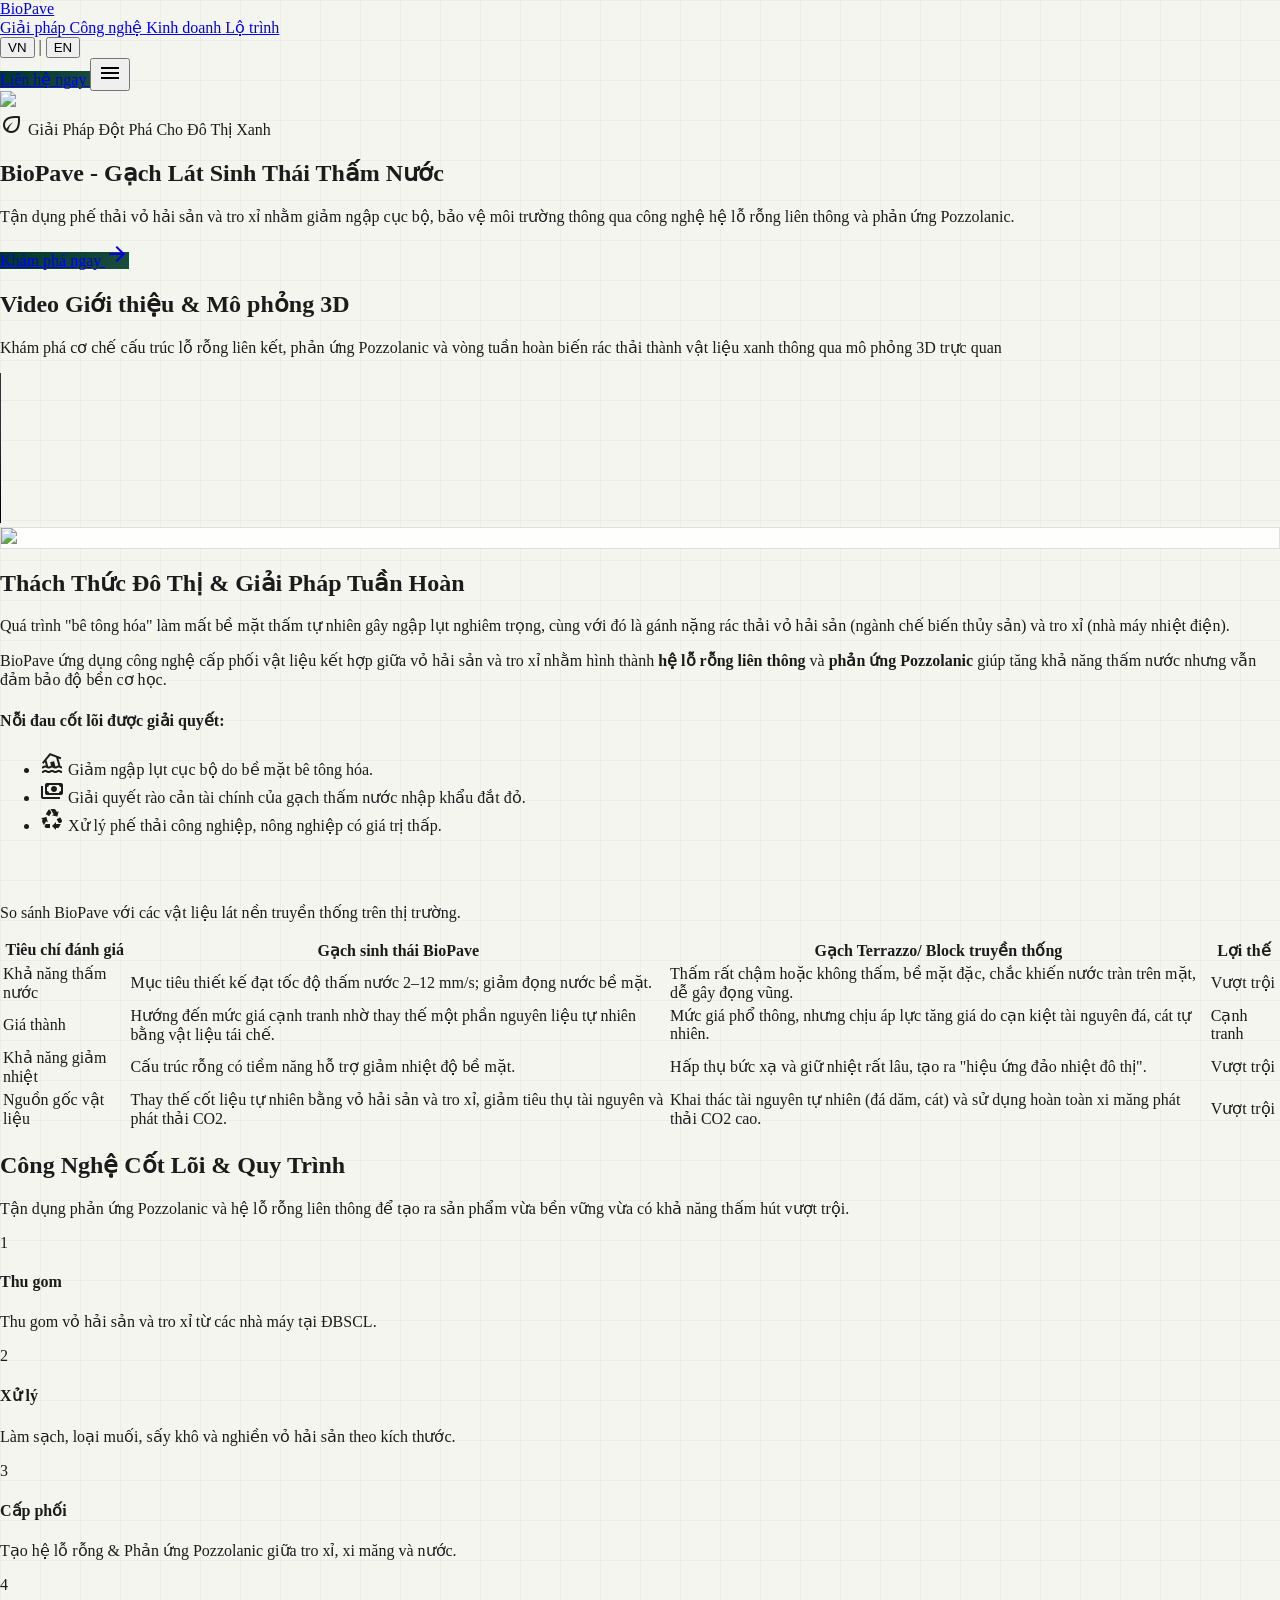
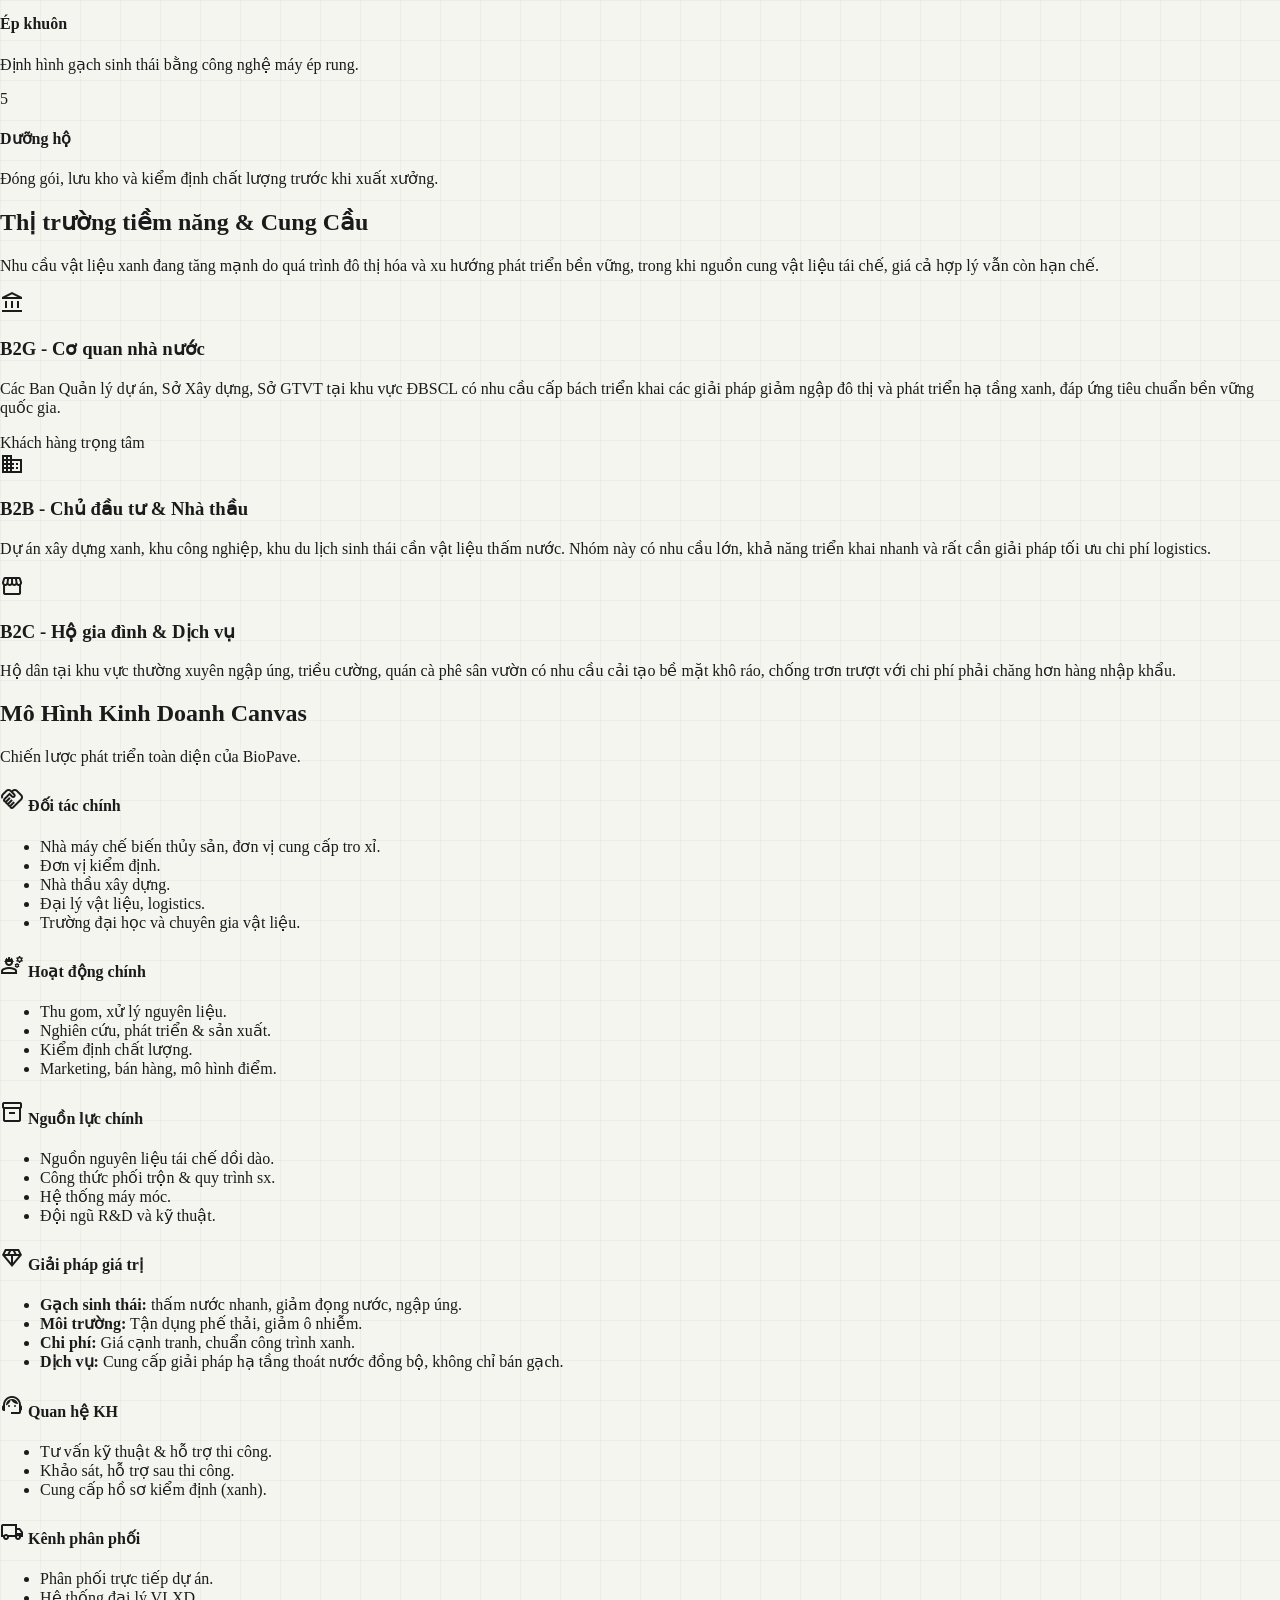
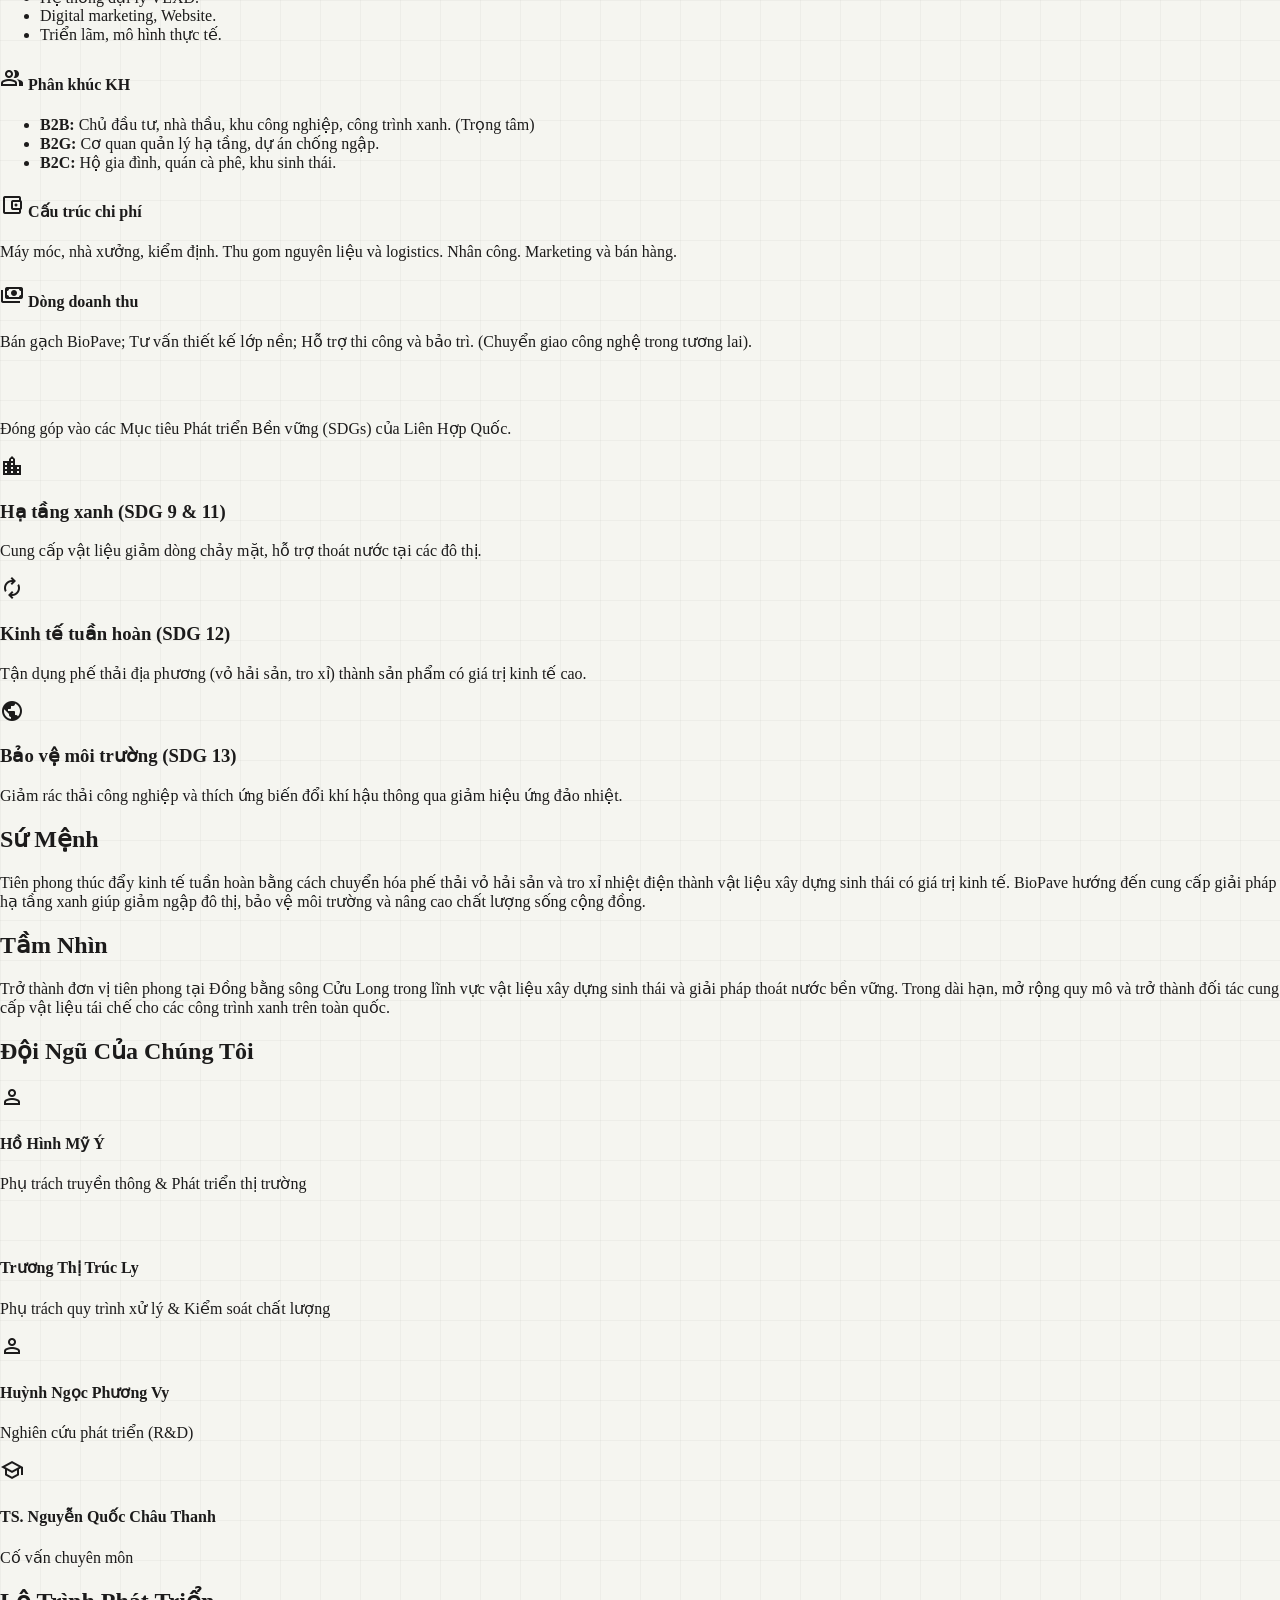
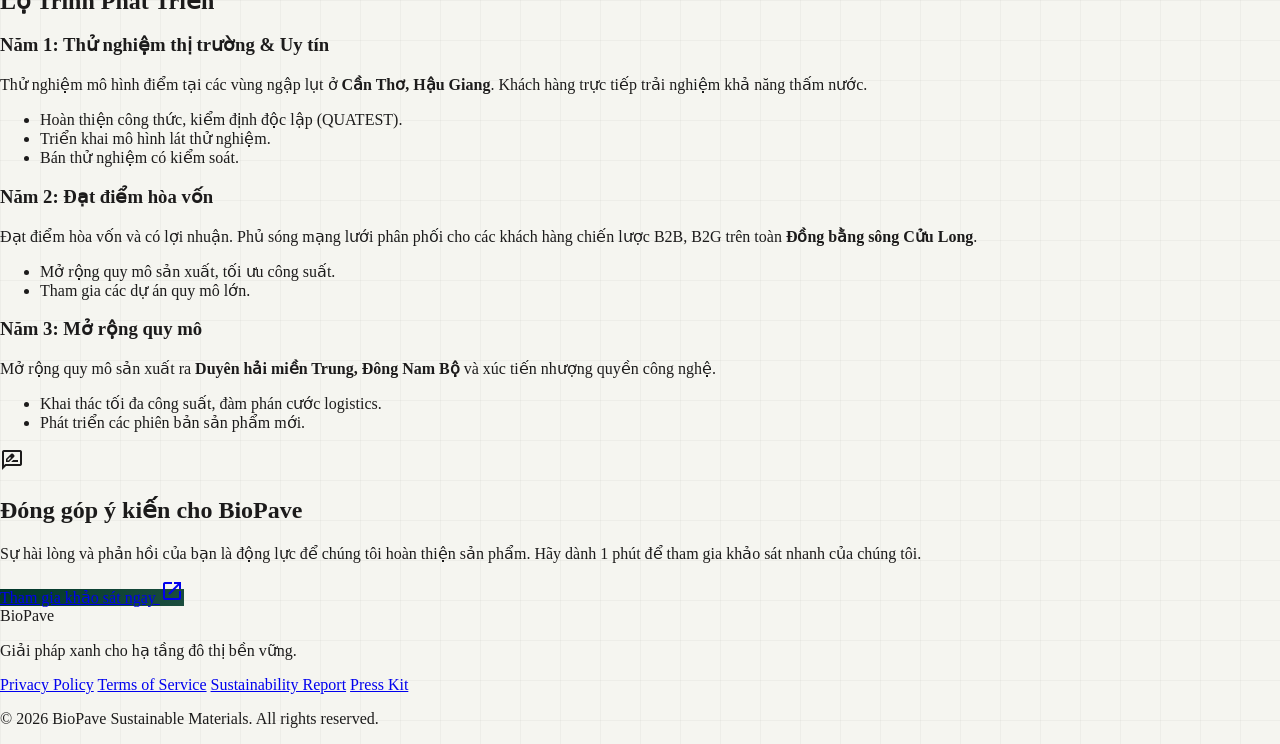
==== commit e7f0f07c: "Add files via upload" ====
--- a/index.html
+++ b/index.html
@@ -219,12 +219,16 @@
     <span class="lang-en">Explore the mechanism of interconnected void structures, Pozzolanic reactions, and the circular cycle of turning waste into green materials through visual 3D simulation.</span>
 </p>
 <div style="--delay: 0.3s;" class="fade-in relative aspect-video w-full max-w-4xl mx-auto bg-surface-container-highest rounded-3xl overflow-hidden shadow-lg group cursor-pointer">
-<div class="absolute inset-0 flex items-center justify-center">
+    <video class="absolute inset-0 w-full h-full object-cover" controls>
+        <source src="video.mp4" type="video/mp4">
+        Trình duyệt của bạn không hỗ trợ thẻ video.
+    </video>
+<!-- <div class="absolute inset-0 flex items-center justify-center">
 <div class="w-20 h-20 bg-primary-container rounded-full flex items-center justify-center text-on-primary shadow-xl transition-transform duration-300 group-hover:scale-110">
 <span class="material-symbols-outlined text-4xl">play_arrow</span>
 </div>
-</div>
-<div class="absolute inset-0 bg-primary/5 opacity-0 group-hover:opacity-100 transition-opacity duration-300"></div>
+</div> -->
+<!-- <div class="absolute inset-0 bg-primary/5 opacity-0 group-hover:opacity-100 transition-opacity duration-300"></div> -->
 </div>
 </div>
 </section>
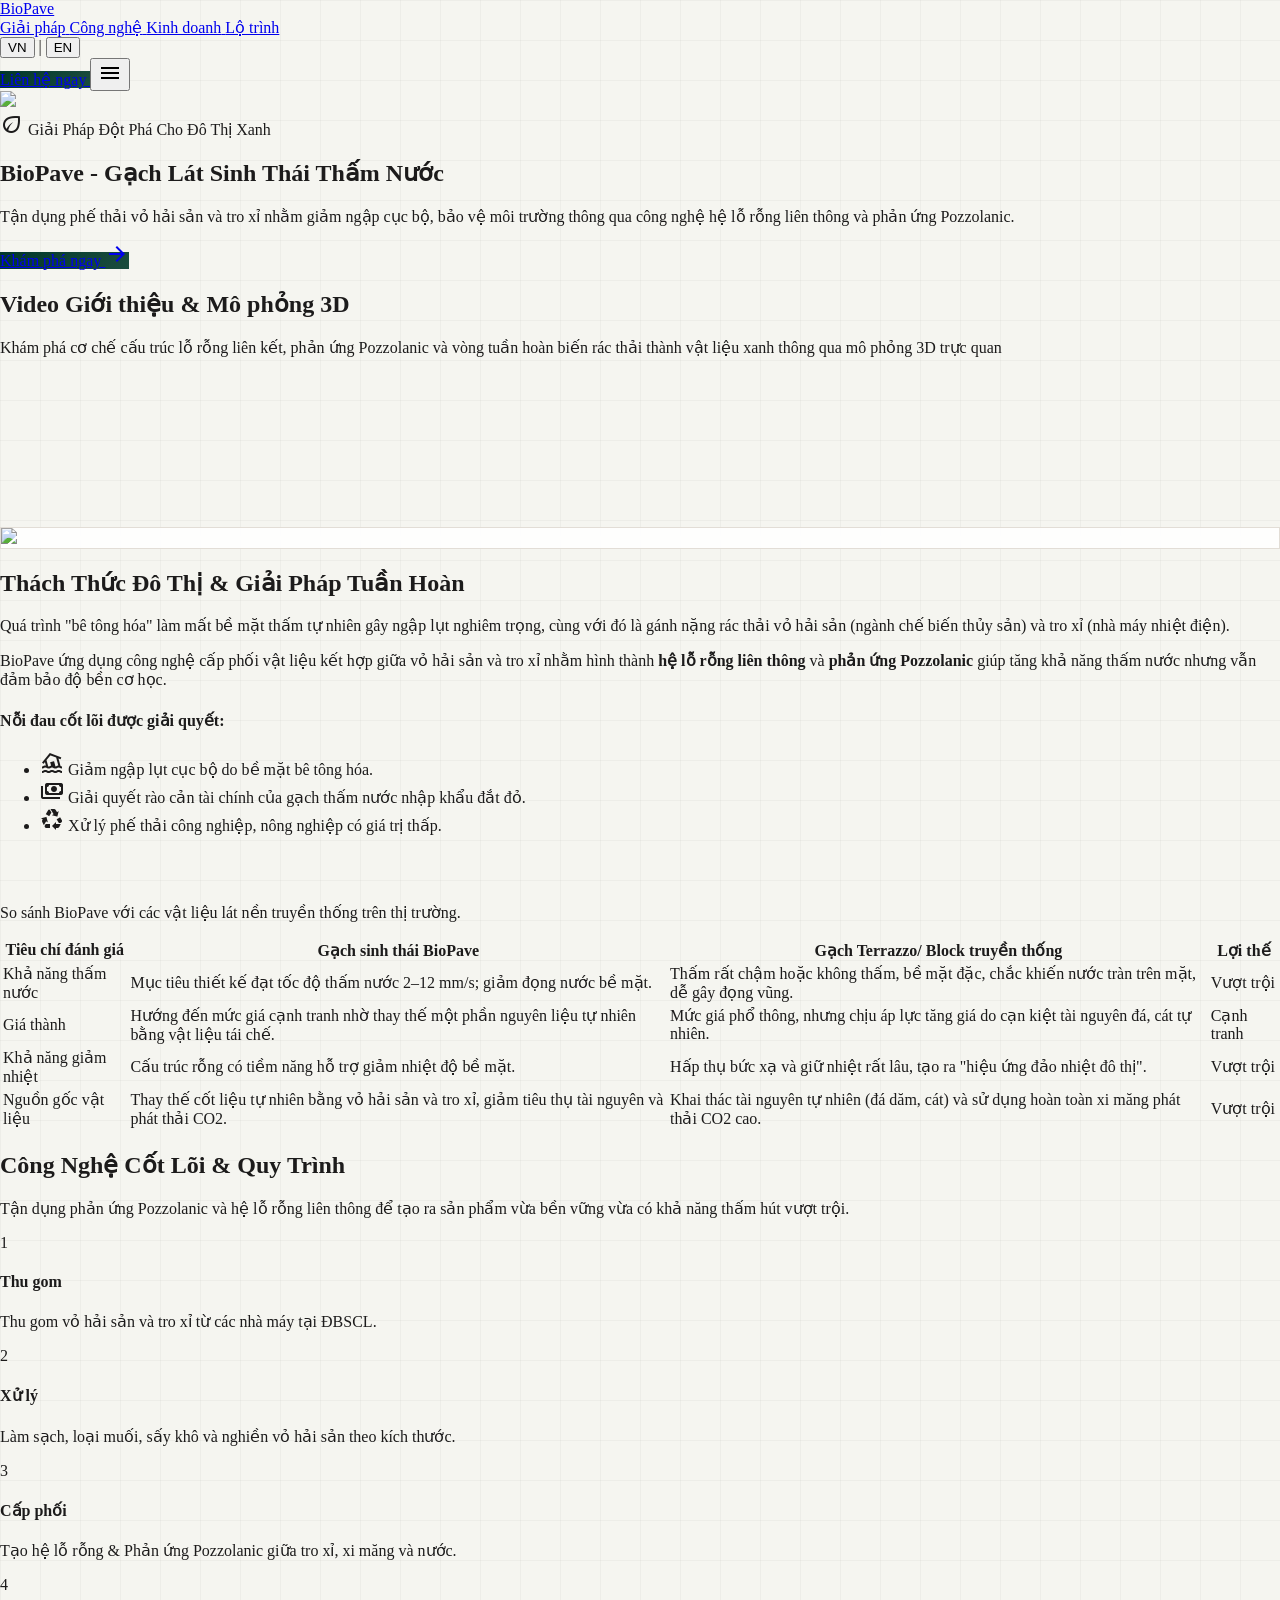
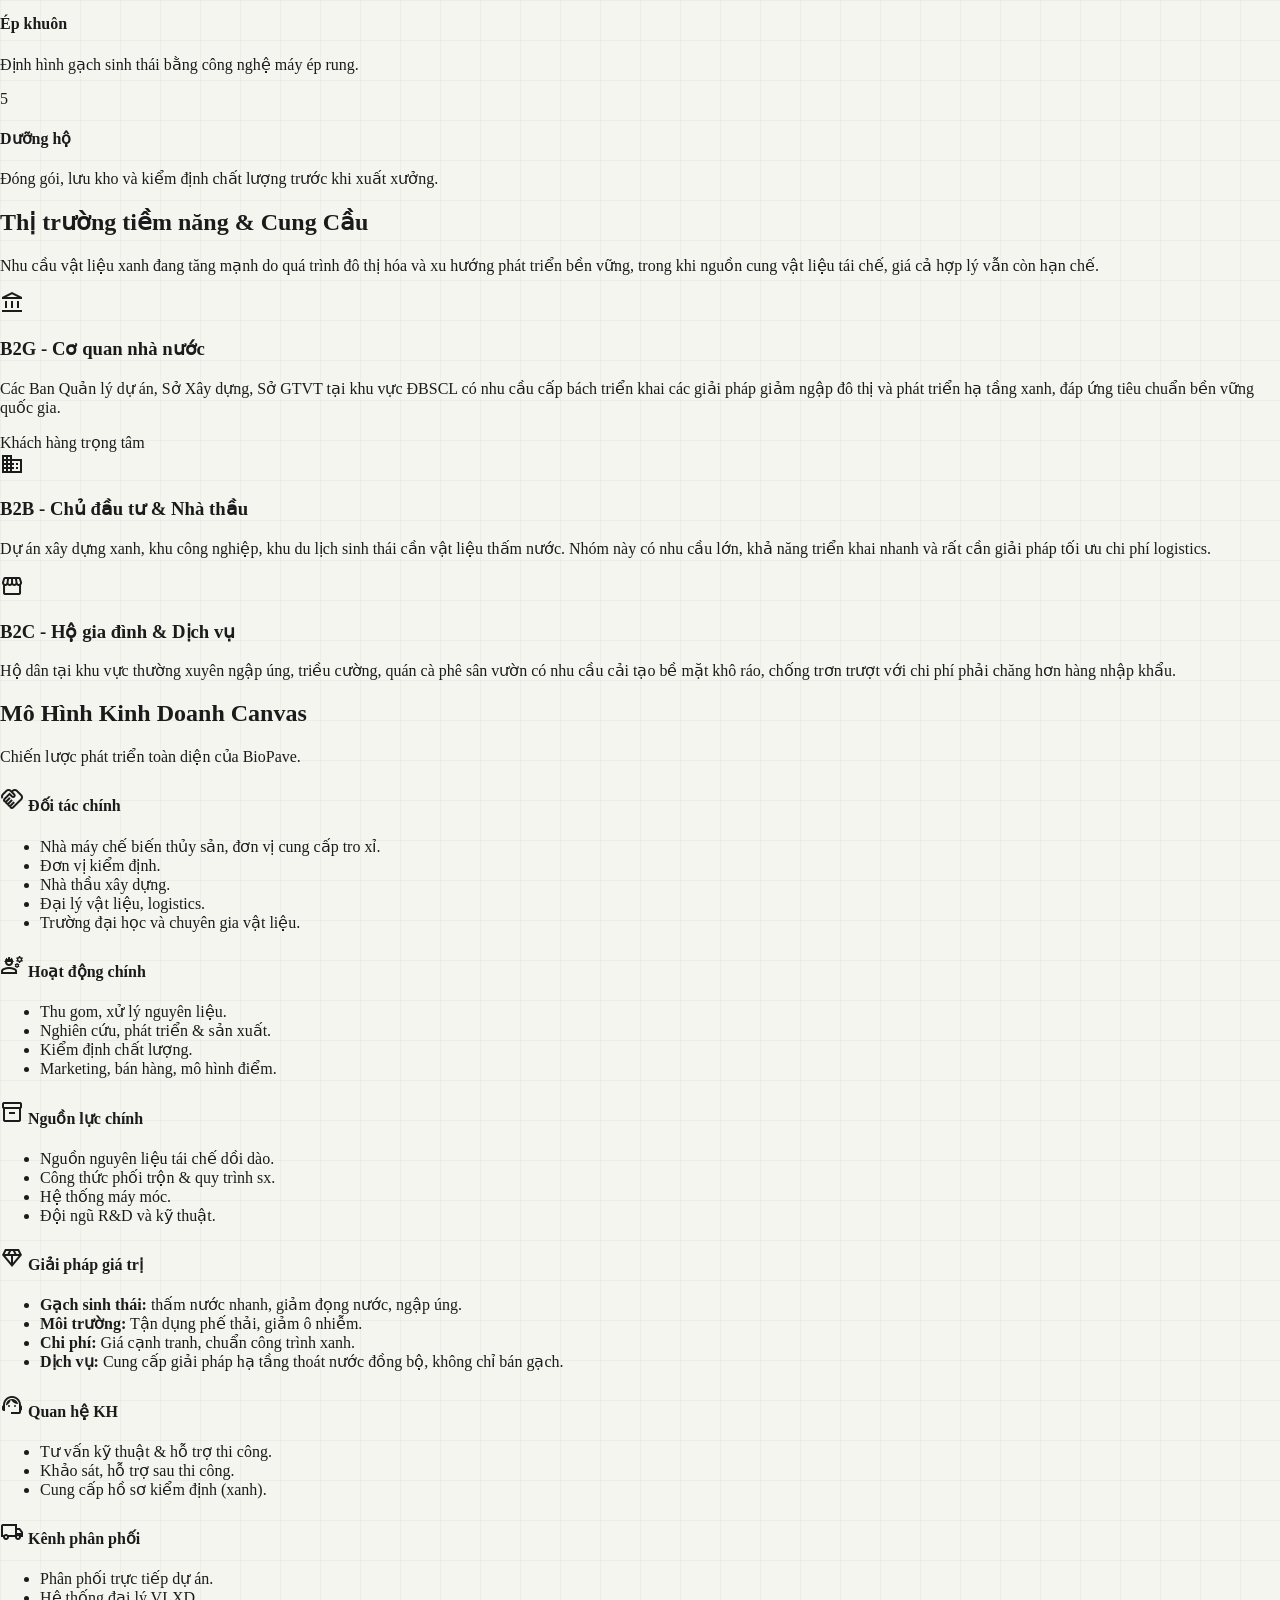
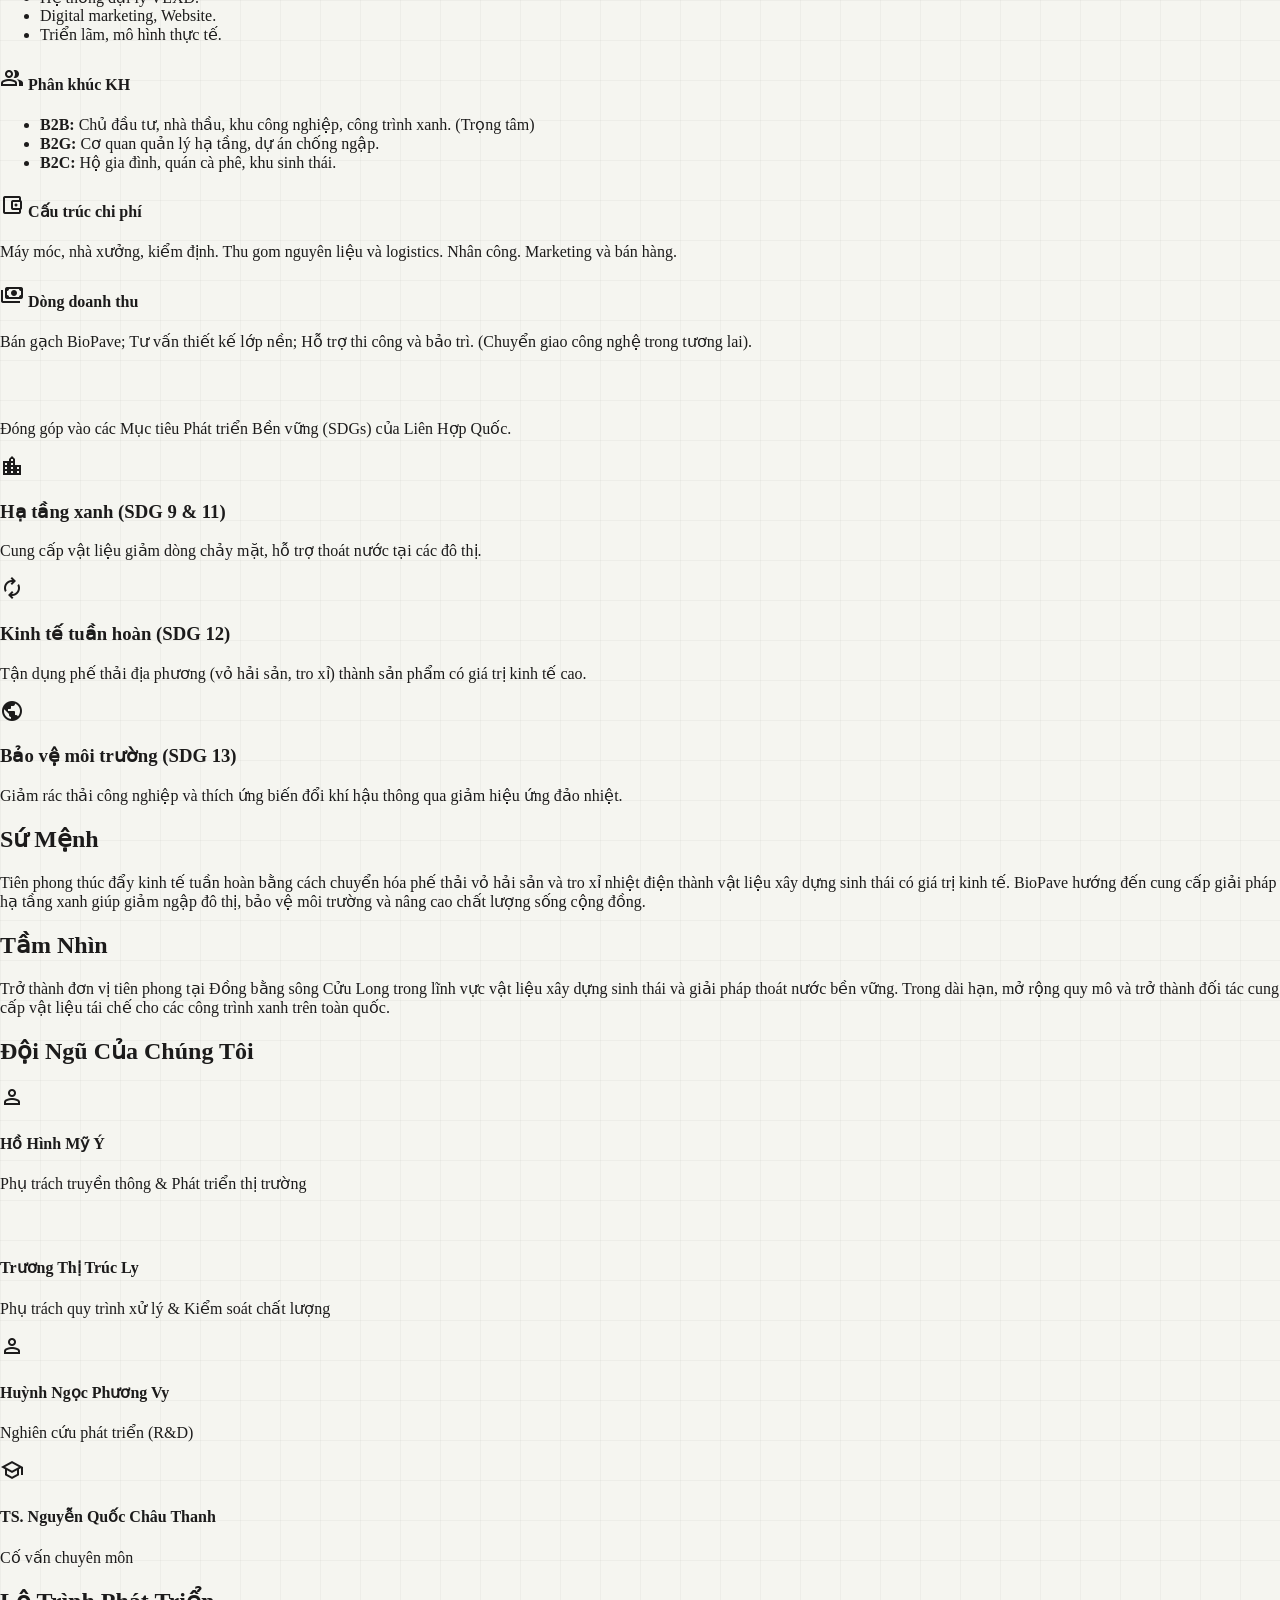
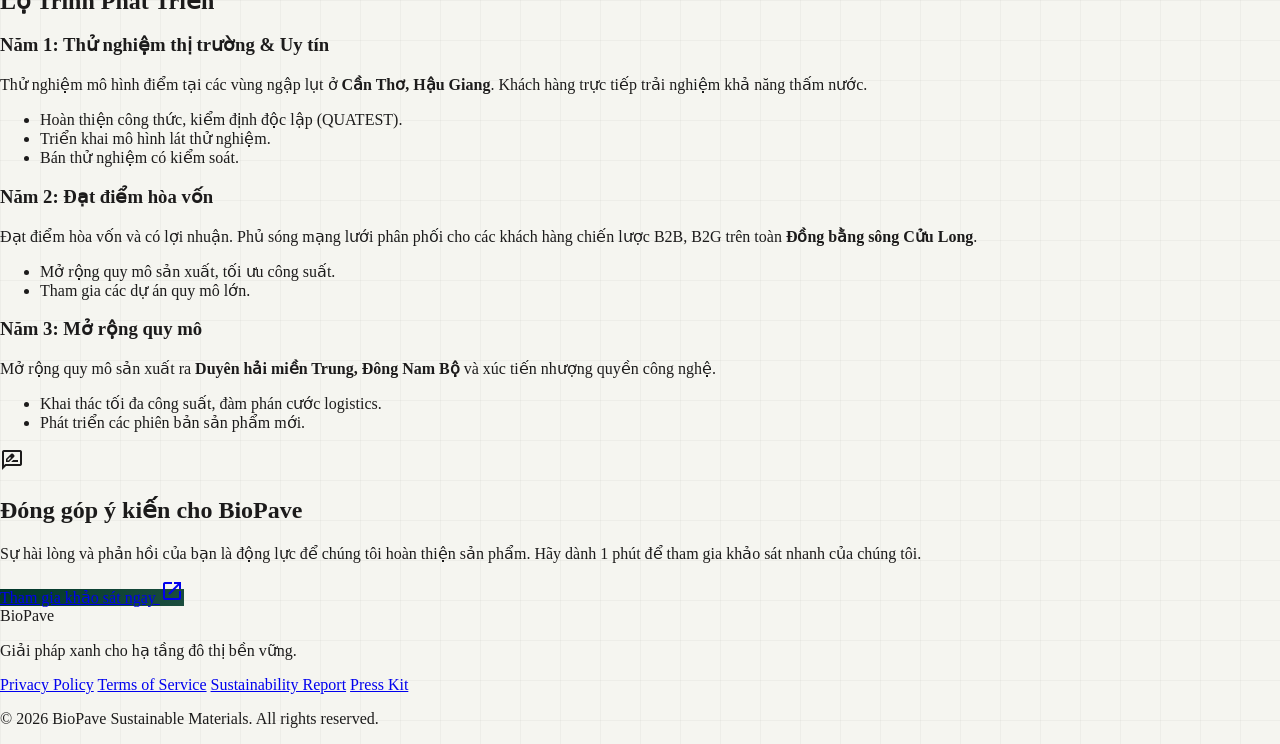
==== commit dc6ec8e1: "Add files via upload" ====
--- a/index.html
+++ b/index.html
@@ -209,28 +209,28 @@
 
 <!-- 2. Video -->
 <section class="py-20 bg-surface-container-low">
-<div class="fade-in max-w-container-max mx-auto px-margin-mobile md:px-margin-desktop text-center">
-<h2 style="--delay: 0s;" class="font-headline-md text-headline-md text-primary mb-4">
-    <span class="lang-vi">Video Giới thiệu &amp; Mô phỏng 3D</span>
-    <span class="lang-en">Introductory Video &amp; 3D Simulation</span>
-</h2>
-<p style="--delay: 0.15s;" class="fade-in font-body-md text-body-md text-on-surface-variant max-w-3xl mx-auto mb-12">
-    <span class="lang-vi">Khám phá cơ chế cấu trúc lỗ rỗng liên kết, phản ứng Pozzolanic và vòng tuần hoàn biến rác thải thành vật liệu xanh thông qua mô phỏng 3D trực quan</span>
-    <span class="lang-en">Explore the mechanism of interconnected void structures, Pozzolanic reactions, and the circular cycle of turning waste into green materials through visual 3D simulation.</span>
-</p>
-<div style="--delay: 0.3s;" class="fade-in relative aspect-video w-full max-w-4xl mx-auto bg-surface-container-highest rounded-3xl overflow-hidden shadow-lg group cursor-pointer">
-    <video class="absolute inset-0 w-full h-full object-cover" controls>
-        <source src="video.mp4" type="video/mp4">
-        Trình duyệt của bạn không hỗ trợ thẻ video.
-    </video>
-<!-- <div class="absolute inset-0 flex items-center justify-center">
-<div class="w-20 h-20 bg-primary-container rounded-full flex items-center justify-center text-on-primary shadow-xl transition-transform duration-300 group-hover:scale-110">
-<span class="material-symbols-outlined text-4xl">play_arrow</span>
-</div>
-</div> -->
-<!-- <div class="absolute inset-0 bg-primary/5 opacity-0 group-hover:opacity-100 transition-opacity duration-300"></div> -->
-</div>
-</div>
+    <div class="fade-in max-w-container-max mx-auto px-margin-mobile md:px-margin-desktop text-center">
+        <h2 style="--delay: 0s;" class="font-headline-md text-headline-md text-primary mb-4">
+            <span class="lang-vi">Video Giới thiệu &amp; Mô phỏng 3D</span>
+            <span class="lang-en">Introductory Video &amp; 3D Simulation</span>
+        </h2>
+        <p style="--delay: 0.15s;" class="fade-in font-body-md text-body-md text-on-surface-variant max-w-3xl mx-auto mb-12">
+            <span class="lang-vi">Khám phá cơ chế cấu trúc lỗ rỗng liên kết, phản ứng Pozzolanic và vòng tuần hoàn biến rác thải thành vật liệu xanh thông qua mô phỏng 3D trực quan</span>
+            <span class="lang-en">Explore the mechanism of interconnected void structures, Pozzolanic reactions, and the circular cycle of turning waste into green materials through visual 3D simulation.</span>
+        </p>
+        
+        <!-- Đã xóa class "group cursor-pointer" ở div này -->
+        <div style="--delay: 0.3s;" class="fade-in relative aspect-video w-full max-w-4xl mx-auto bg-surface-container-highest rounded-3xl overflow-hidden shadow-lg">
+            <iframe 
+                class="absolute inset-0 w-full h-full" 
+                src="https://www.youtube.com/embed/t-re7ljv_cE?si=y-qhXpYznYVkBbnY" 
+                title="Video Giới thiệu Biopave"
+                frameborder="0" 
+                allow="accelerometer; autoplay; clipboard-write; encrypted-media; gyroscope; picture-in-picture" 
+                allowfullscreen>
+            </iframe>
+        </div>
+    </div>
 </section>
 
 <!-- 3. Problem & Solution Section -->
